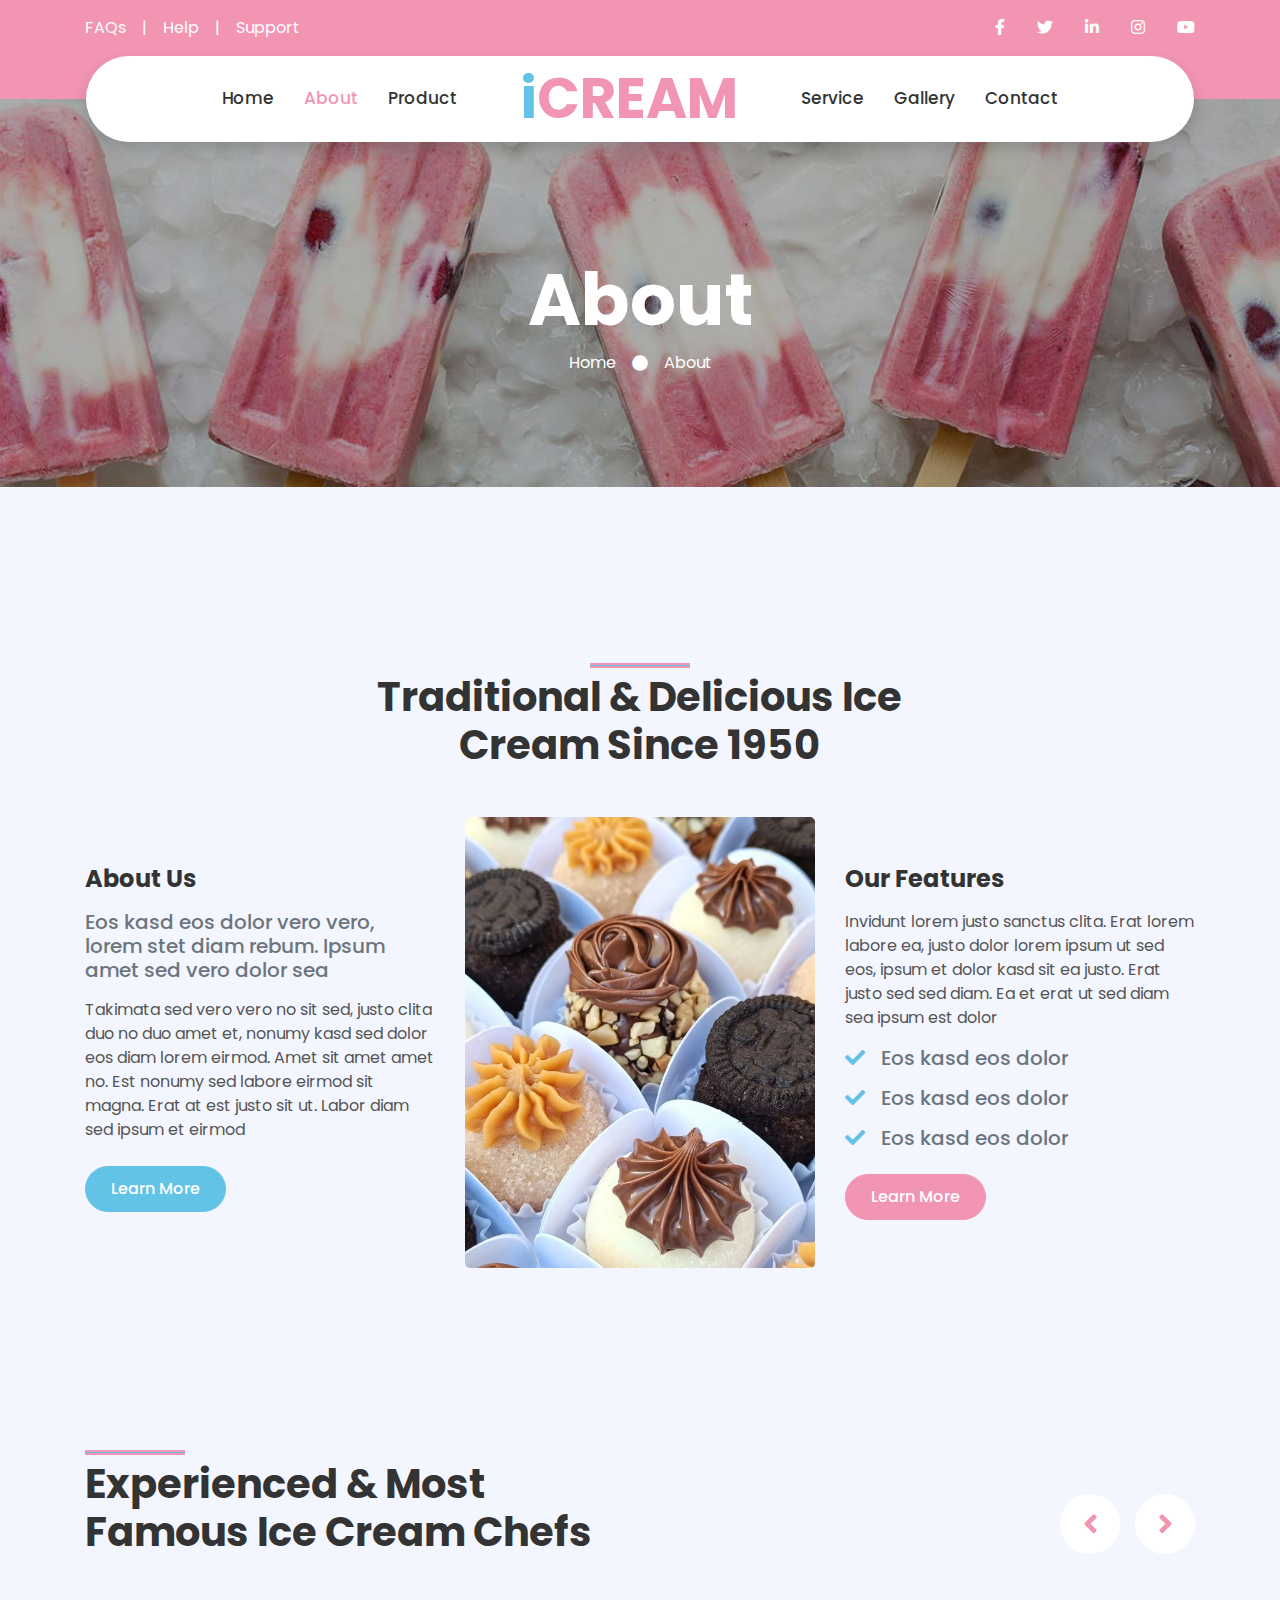
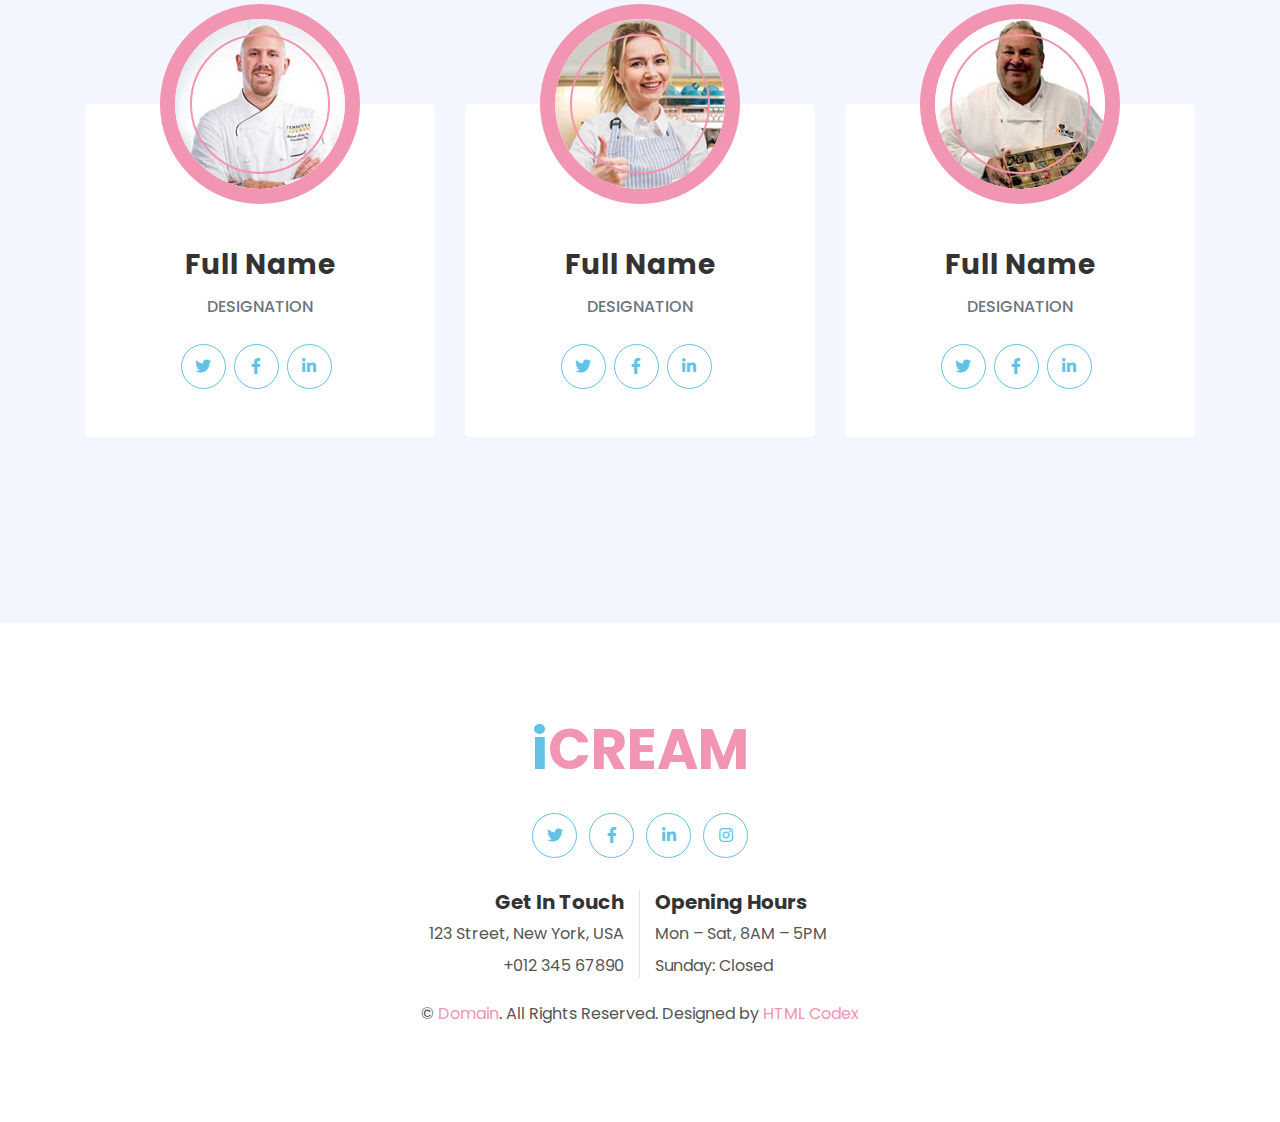
==== about.html @ 060a9ec0 "site bruna" ====
<!DOCTYPE html>
<html lang="en">

<head>
    <meta charset="utf-8">
    <title>iCREAM - Ice Cream Shop Website Template</title>
    <meta content="width=device-width, initial-scale=1.0" name="viewport">
    <meta content="Free HTML Templates" name="keywords">
    <meta content="Free HTML Templates" name="description">

    <!-- Favicon -->
    <link href="img/favicon.ico" rel="icon">

    <!-- Google Web Fonts -->
    <link rel="preconnect" href="https://fonts.gstatic.com">
    <link href="https://fonts.googleapis.com/css2?family=Poppins:wght@400;500;600;700&display=swap" rel="stylesheet">

    <!-- Font Awesome -->
    <link href="https://cdnjs.cloudflare.com/ajax/libs/font-awesome/5.10.0/css/all.min.css" rel="stylesheet">

    <!-- Libraries Stylesheet -->
    <link href="lib/owlcarousel/assets/owl.carousel.min.css" rel="stylesheet">
    <link href="lib/lightbox/css/lightbox.min.css" rel="stylesheet">

    <!-- Customized Bootstrap Stylesheet -->
    <link href="css/style.css" rel="stylesheet">
</head>

<body>
    <!-- Topbar Start -->
    <div class="container-fluid bg-primary py-3 d-none d-md-block">
        <div class="container">
            <div class="row">
                <div class="col-md-6 text-center text-lg-left mb-2 mb-lg-0">
                    <div class="d-inline-flex align-items-center">
                        <a class="text-white pr-3" href="">FAQs</a>
                        <span class="text-white">|</span>
                        <a class="text-white px-3" href="">Help</a>
                        <span class="text-white">|</span>
                        <a class="text-white pl-3" href="">Support</a>
                    </div>
                </div>
                <div class="col-md-6 text-center text-lg-right">
                    <div class="d-inline-flex align-items-center">
                        <a class="text-white px-3" href="">
                            <i class="fab fa-facebook-f"></i>
                        </a>
                        <a class="text-white px-3" href="">
                            <i class="fab fa-twitter"></i>
                        </a>
                        <a class="text-white px-3" href="">
                            <i class="fab fa-linkedin-in"></i>
                        </a>
                        <a class="text-white px-3" href="">
                            <i class="fab fa-instagram"></i>
                        </a>
                        <a class="text-white pl-3" href="">
                            <i class="fab fa-youtube"></i>
                        </a>
                    </div>
                </div>
            </div>
        </div>
    </div>
    <!-- Topbar End -->


    <!-- Navbar Start -->
    <div class="container-fluid position-relative nav-bar p-0">
        <div class="container-lg position-relative p-0 px-lg-3" style="z-index: 9;">
            <nav class="navbar navbar-expand-lg bg-white navbar-light shadow p-lg-0">
                <a href="index.html" class="navbar-brand d-block d-lg-none">
                    <h1 class="m-0 display-4 text-primary"><span class="text-secondary">i</span>CREAM</h1>
                </a>
                <button type="button" class="navbar-toggler" data-toggle="collapse" data-target="#navbarCollapse">
                    <span class="navbar-toggler-icon"></span>
                </button>
                <div class="collapse navbar-collapse justify-content-between" id="navbarCollapse">
                    <div class="navbar-nav ml-auto py-0">
                        <a href="index.html" class="nav-item nav-link">Home</a>
                        <a href="about.html" class="nav-item nav-link active">About</a>
                        <a href="product.html" class="nav-item nav-link">Product</a>
                    </div>
                    <a href="index.html" class="navbar-brand mx-5 d-none d-lg-block">
                        <h1 class="m-0 display-4 text-primary"><span class="text-secondary">i</span>CREAM</h1>
                    </a>
                    <div class="navbar-nav mr-auto py-0">
                        <a href="service.html" class="nav-item nav-link">Service</a>
                        <a href="gallery.html" class="nav-item nav-link">Gallery</a>
                        <a href="contact.html" class="nav-item nav-link">Contact</a>
                    </div>
                </div>
            </nav>
        </div>
    </div>
    <!-- Navbar End -->


    <!-- Header Start -->
    <div class="jumbotron jumbotron-fluid page-header" style="margin-bottom: 90px;">
        <div class="container text-center py-5">
            <h1 class="text-white display-3 mt-lg-5">About</h1>
            <div class="d-inline-flex align-items-center text-white">
                <p class="m-0"><a class="text-white" href="">Home</a></p>
                <i class="fa fa-circle px-3"></i>
                <p class="m-0">About</p>
            </div>
        </div>
    </div>
    <!-- Header End -->


    <!-- About Start -->
    <div class="container-fluid py-5">
        <div class="container py-5">
            <div class="row justify-content-center">
                <div class="col-lg-7">
                    <h1 class="section-title position-relative text-center mb-5">Traditional & Delicious Ice Cream Since 1950</h1>
                </div>
            </div>
            <div class="row">
                <div class="col-lg-4 py-5">
                    <h4 class="font-weight-bold mb-3">About Us</h4>
                    <h5 class="text-muted mb-3">Eos kasd eos dolor vero vero, lorem stet diam rebum. Ipsum amet sed vero dolor sea</h5>
                    <p>Takimata sed vero vero no sit sed, justo clita duo no duo amet et, nonumy kasd sed dolor eos diam lorem eirmod. Amet sit amet amet no. Est nonumy sed labore eirmod sit magna. Erat at est justo sit ut. Labor diam sed ipsum et eirmod</p>
                    <a href="" class="btn btn-secondary mt-2">Learn More</a>
                </div>
                <div class="col-lg-4" style="min-height: 400px;">
                    <div class="position-relative h-100 rounded overflow-hidden">
                        <img class="position-absolute w-100 h-100" src="img/about.jpg" style="object-fit: cover;">
                    </div>
                </div>
                <div class="col-lg-4 py-5">
                    <h4 class="font-weight-bold mb-3">Our Features</h4>
                    <p>Invidunt lorem justo sanctus clita. Erat lorem labore ea, justo dolor lorem ipsum ut sed eos, ipsum et dolor kasd sit ea justo. Erat justo sed sed diam. Ea et erat ut sed diam sea ipsum est dolor</p>
                    <h5 class="text-muted mb-3"><i class="fa fa-check text-secondary mr-3"></i>Eos kasd eos dolor</h5>
                    <h5 class="text-muted mb-3"><i class="fa fa-check text-secondary mr-3"></i>Eos kasd eos dolor</h5>
                    <h5 class="text-muted mb-3"><i class="fa fa-check text-secondary mr-3"></i>Eos kasd eos dolor</h5>
                    <a href="" class="btn btn-primary mt-2">Learn More</a>
                </div>
            </div>
        </div>
    </div>
    <!-- About End -->


    <!-- Team Start -->
    <div class="container-fluid py-5">
        <div class="container py-5">
            <div class="row">
                <div class="col-lg-6">
                    <h1 class="section-title position-relative mb-5">Experienced & Most Famous Ice Cream Chefs</h1>
                </div>
                <div class="col-lg-6 mb-5 mb-lg-0 pb-5 pb-lg-0"></div>
            </div>
            <div class="row">
                <div class="col-12">
                    <div class="owl-carousel team-carousel">
                        <div class="team-item">
                            <div class="team-img mx-auto">
                                <img class="rounded-circle w-100 h-100" src="img/team-1.jpg" style="object-fit: cover;">
                            </div>
                            <div class="position-relative text-center bg-light rounded px-4 py-5" style="margin-top: -100px;">
                                <h3 class="font-weight-bold mt-5 mb-3 pt-5">Full Name</h3>
                                <h6 class="text-uppercase text-muted mb-4">Designation</h6>
                                <div class="d-flex justify-content-center pt-1">
                                    <a class="btn btn-outline-secondary btn-social mr-2" href="#"><i class="fab fa-twitter"></i></a>
                                    <a class="btn btn-outline-secondary btn-social mr-2" href="#"><i class="fab fa-facebook-f"></i></a>
                                    <a class="btn btn-outline-secondary btn-social mr-2" href="#"><i class="fab fa-linkedin-in"></i></a>
                                </div>
                            </div>
                        </div>
                        <div class="team-item">
                            <div class="team-img mx-auto">
                                <img class="rounded-circle w-100 h-100" src="img/team-2.jpg" style="object-fit: cover;">
                            </div>
                            <div class="position-relative text-center bg-light rounded px-4 py-5" style="margin-top: -100px;">
                                <h3 class="font-weight-bold mt-5 mb-3 pt-5">Full Name</h3>
                                <h6 class="text-uppercase text-muted mb-4">Designation</h6>
                                <div class="d-flex justify-content-center pt-1">
                                    <a class="btn btn-outline-secondary btn-social mr-2" href="#"><i class="fab fa-twitter"></i></a>
                                    <a class="btn btn-outline-secondary btn-social mr-2" href="#"><i class="fab fa-facebook-f"></i></a>
                                    <a class="btn btn-outline-secondary btn-social mr-2" href="#"><i class="fab fa-linkedin-in"></i></a>
                                </div>
                            </div>
                        </div>
                        <div class="team-item">
                            <div class="team-img mx-auto">
                                <img class="rounded-circle w-100 h-100" src="img/team-3.jpg" style="object-fit: cover;">
                            </div>
                            <div class="position-relative text-center bg-light rounded px-4 py-5" style="margin-top: -100px;">
                                <h3 class="font-weight-bold mt-5 mb-3 pt-5">Full Name</h3>
                                <h6 class="text-uppercase text-muted mb-4">Designation</h6>
                                <div class="d-flex justify-content-center pt-1">
                                    <a class="btn btn-outline-secondary btn-social mr-2" href="#"><i class="fab fa-twitter"></i></a>
                                    <a class="btn btn-outline-secondary btn-social mr-2" href="#"><i class="fab fa-facebook-f"></i></a>
                                    <a class="btn btn-outline-secondary btn-social mr-2" href="#"><i class="fab fa-linkedin-in"></i></a>
                                </div>
                            </div>
                        </div>
                        <div class="team-item">
                            <div class="team-img mx-auto">
                                <img class="rounded-circle w-100 h-100" src="img/team-4.jpg" style="object-fit: cover;">
                            </div>
                            <div class="position-relative text-center bg-light rounded px-4 py-5" style="margin-top: -100px;">
                                <h3 class="font-weight-bold mt-5 mb-3 pt-5">Full Name</h3>
                                <h6 class="text-uppercase text-muted mb-4">Designation</h6>
                                <div class="d-flex justify-content-center pt-1">
                                    <a class="btn btn-outline-secondary btn-social mr-2" href="#"><i class="fab fa-twitter"></i></a>
                                    <a class="btn btn-outline-secondary btn-social mr-2" href="#"><i class="fab fa-facebook-f"></i></a>
                                    <a class="btn btn-outline-secondary btn-social mr-2" href="#"><i class="fab fa-linkedin-in"></i></a>
                                </div>
                            </div>
                        </div>
                    </div>
                </div>
            </div>
        </div>
    </div>
    <!-- Team End -->


    <!-- Footer Start -->
    <div class="container-fluid footer bg-light py-5" style="margin-top: 90px;">
        <div class="container text-center py-5">
            <div class="row">
                <div class="col-12 mb-4">
                    <a href="index.html" class="navbar-brand m-0">
                        <h1 class="m-0 mt-n2 display-4 text-primary"><span class="text-secondary">i</span>CREAM</h1>
                    </a>
                </div>
                <div class="col-12 mb-4">
                    <a class="btn btn-outline-secondary btn-social mr-2" href="#"><i class="fab fa-twitter"></i></a>
                    <a class="btn btn-outline-secondary btn-social mr-2" href="#"><i class="fab fa-facebook-f"></i></a>
                    <a class="btn btn-outline-secondary btn-social mr-2" href="#"><i class="fab fa-linkedin-in"></i></a>
                    <a class="btn btn-outline-secondary btn-social" href="#"><i class="fab fa-instagram"></i></a>
                </div>
                <div class="col-12 mt-2 mb-4">
                    <div class="row">
                        <div class="col-sm-6 text-center text-sm-right border-right mb-3 mb-sm-0">
                            <h5 class="font-weight-bold mb-2">Get In Touch</h5>
                            <p class="mb-2">123 Street, New York, USA</p>
                            <p class="mb-0">+012 345 67890</p>
                        </div>
                        <div class="col-sm-6 text-center text-sm-left">
                            <h5 class="font-weight-bold mb-2">Opening Hours</h5>
                            <p class="mb-2">Mon – Sat, 8AM – 5PM</p>
                            <p class="mb-0">Sunday: Closed</p>
                        </div>
                    </div>
                </div>
                <div class="col-12">
                    <p class="m-0">&copy; <a href="#">Domain</a>. All Rights Reserved. Designed by <a href="https://htmlcodex.com">HTML Codex</a>
                    </p>
                </div>
            </div>
        </div>
    </div>
    <!-- Footer End -->


    <!-- Back to Top -->
    <a href="#" class="btn btn-secondary px-2 back-to-top"><i class="fa fa-angle-double-up"></i></a>


    <!-- JavaScript Libraries -->
    <script src="https://code.jquery.com/jquery-3.4.1.min.js"></script>
    <script src="https://stackpath.bootstrapcdn.com/bootstrap/4.4.1/js/bootstrap.bundle.min.js"></script>
    <script src="lib/easing/easing.min.js"></script>
    <script src="lib/waypoints/waypoints.min.js"></script>
    <script src="lib/owlcarousel/owl.carousel.min.js"></script>
    <script src="lib/isotope/isotope.pkgd.min.js"></script>
    <script src="lib/lightbox/js/lightbox.min.js"></script>

    <!-- Contact Javascript File -->
    <script src="mail/jqBootstrapValidation.min.js"></script>
    <script src="mail/contact.js"></script>

    <!-- Template Javascript -->
    <script src="js/main.js"></script>
</body>

</html>
---- css/style.css ----
/******* Bootstrap Theming ********/
/*!
 * Bootstrap v4.5.3 (https://getbootstrap.com/)
 * Copyright 2011-2020 The Bootstrap Authors
 * Copyright 2011-2020 Twitter, Inc.
 * Licensed under MIT (https://github.com/twbs/bootstrap/blob/main/LICENSE)
 */
:root {
  --blue: #007bff;
  --indigo: #6610f2;
  --purple: #6f42c1;
  --pink: #e83e8c;
  --red: #dc3545;
  --orange: #fd7e14;
  --yellow: #ffc107;
  --green: #28a745;
  --teal: #20c997;
  --cyan: #17a2b8;
  --white: #fff;
  --gray: #6c757d;
  --gray-dark: #343a40;
  --primary: #F195B2;
  --secondary: #62C3E7;
  --success: #28a745;
  --info: #17a2b8;
  --warning: #ffc107;
  --danger: #dc3545;
  --light: #FFFFFF;
  --dark: #333333;
  --breakpoint-xs: 0;
  --breakpoint-sm: 576px;
  --breakpoint-md: 768px;
  --breakpoint-lg: 992px;
  --breakpoint-xl: 1200px;
  --font-family-sans-serif: "Poppins", sans-serif;
  --font-family-monospace: SFMono-Regular, Menlo, Monaco, Consolas, "Liberation Mono", "Courier New", monospace;
}

*,
*::before,
*::after {
  box-sizing: border-box;
}

html {
  font-family: sans-serif;
  line-height: 1.15;
  -webkit-text-size-adjust: 100%;
  -webkit-tap-highlight-color: rgba(0, 0, 0, 0);
}

article, aside, figcaption, figure, footer, header, hgroup, main, nav, section {
  display: block;
}

body {
  margin: 0;
  font-family: "Poppins", sans-serif;
  font-size: 1rem;
  font-weight: 400;
  line-height: 1.5;
  color: #555555;
  text-align: left;
  background-color: #F3F6FF;
}

[tabindex="-1"]:focus:not(:focus-visible) {
  outline: 0 !important;
}

hr {
  box-sizing: content-box;
  height: 0;
  overflow: visible;
}

h1, h2, h3, h4, h5, h6 {
  margin-top: 0;
  margin-bottom: 0.5rem;
}

p {
  margin-top: 0;
  margin-bottom: 1rem;
}

abbr[title],
abbr[data-original-title] {
  text-decoration: underline;
  text-decoration: underline dotted;
  cursor: help;
  border-bottom: 0;
  text-decoration-skip-ink: none;
}

address {
  margin-bottom: 1rem;
  font-style: normal;
  line-height: inherit;
}

ol,
ul,
dl {
  margin-top: 0;
  margin-bottom: 1rem;
}

ol ol,
ul ul,
ol ul,
ul ol {
  margin-bottom: 0;
}

dt {
  font-weight: 700;
}

dd {
  margin-bottom: .5rem;
  margin-left: 0;
}

blockquote {
  margin: 0 0 1rem;
}

b,
strong {
  font-weight: bolder;
}

small {
  font-size: 80%;
}

sub,
sup {
  position: relative;
  font-size: 75%;
  line-height: 0;
  vertical-align: baseline;
}

sub {
  bottom: -.25em;
}

sup {
  top: -.5em;
}

a {
  color: #F195B2;
  text-decoration: none;
  background-color: transparent;
}

a:hover {
  color: #e85181;
  text-decoration: underline;
}

a:not([href]):not([class]) {
  color: inherit;
  text-decoration: none;
}

a:not([href]):not([class]):hover {
  color: inherit;
  text-decoration: none;
}

pre,
code,
kbd,
samp {
  font-family: SFMono-Regular, Menlo, Monaco, Consolas, "Liberation Mono", "Courier New", monospace;
  font-size: 1em;
}

pre {
  margin-top: 0;
  margin-bottom: 1rem;
  overflow: auto;
  -ms-overflow-style: scrollbar;
}

figure {
  margin: 0 0 1rem;
}

img {
  vertical-align: middle;
  border-style: none;
}

svg {
  overflow: hidden;
  vertical-align: middle;
}

table {
  border-collapse: collapse;
}

caption {
  padding-top: 0.75rem;
  padding-bottom: 0.75rem;
  color: #6c757d;
  text-align: left;
  caption-side: bottom;
}

th {
  text-align: inherit;
  text-align: -webkit-match-parent;
}

label {
  display: inline-block;
  margin-bottom: 0.5rem;
}

button {
  border-radius: 0;
}

button:focus {
  outline: 1px dotted;
  outline: 5px auto -webkit-focus-ring-color;
}

input,
button,
select,
optgroup,
textarea {
  margin: 0;
  font-family: inherit;
  font-size: inherit;
  line-height: inherit;
}

button,
input {
  overflow: visible;
}

button,
select {
  text-transform: none;
}

[role="button"] {
  cursor: pointer;
}

select {
  word-wrap: normal;
}

button,
[type="button"],
[type="reset"],
[type="submit"] {
  -webkit-appearance: button;
}

button:not(:disabled),
[type="button"]:not(:disabled),
[type="reset"]:not(:disabled),
[type="submit"]:not(:disabled) {
  cursor: pointer;
}

button::-moz-focus-inner,
[type="button"]::-moz-focus-inner,
[type="reset"]::-moz-focus-inner,
[type="submit"]::-moz-focus-inner {
  padding: 0;
  border-style: none;
}

input[type="radio"],
input[type="checkbox"] {
  box-sizing: border-box;
  padding: 0;
}

textarea {
  overflow: auto;
  resize: vertical;
}

fieldset {
  min-width: 0;
  padding: 0;
  margin: 0;
  border: 0;
}

legend {
  display: block;
  width: 100%;
  max-width: 100%;
  padding: 0;
  margin-bottom: .5rem;
  font-size: 1.5rem;
  line-height: inherit;
  color: inherit;
  white-space: normal;
}

@media (max-width: 1200px) {
  legend {
    font-size: calc(1.275rem + 0.3vw) ;
  }
}

progress {
  vertical-align: baseline;
}

[type="number"]::-webkit-inner-spin-button,
[type="number"]::-webkit-outer-spin-button {
  height: auto;
}

[type="search"] {
  outline-offset: -2px;
  -webkit-appearance: none;
}

[type="search"]::-webkit-search-decoration {
  -webkit-appearance: none;
}

::-webkit-file-upload-button {
  font: inherit;
  -webkit-appearance: button;
}

output {
  display: inline-block;
}

summary {
  display: list-item;
  cursor: pointer;
}

template {
  display: none;
}

[hidden] {
  display: none !important;
}

h1, h2, h3, h4, h5, h6,
.h1, .h2, .h3, .h4, .h5, .h6 {
  margin-bottom: 0.5rem;
  font-weight: 500;
  line-height: 1.2;
  color: #333333;
}

h1, .h1 {
  font-size: 2.5rem;
}

@media (max-width: 1200px) {
  h1, .h1 {
    font-size: calc(1.375rem + 1.5vw) ;
  }
}

h2, .h2 {
  font-size: 2rem;
}

@media (max-width: 1200px) {
  h2, .h2 {
    font-size: calc(1.325rem + 0.9vw) ;
  }
}

h3, .h3 {
  font-size: 1.75rem;
}

@media (max-width: 1200px) {
  h3, .h3 {
    font-size: calc(1.3rem + 0.6vw) ;
  }
}

h4, .h4 {
  font-size: 1.5rem;
}

@media (max-width: 1200px) {
  h4, .h4 {
    font-size: calc(1.275rem + 0.3vw) ;
  }
}

h5, .h5 {
  font-size: 1.25rem;
}

h6, .h6 {
  font-size: 1rem;
}

.lead {
  font-size: 1.25rem;
  font-weight: 300;
}

.display-1 {
  font-size: 6rem;
  font-weight: 300;
  line-height: 1.2;
}

@media (max-width: 1200px) {
  .display-1 {
    font-size: calc(1.725rem + 5.7vw) ;
  }
}

.display-2 {
  font-size: 5.5rem;
  font-weight: 300;
  line-height: 1.2;
}

@media (max-width: 1200px) {
  .display-2 {
    font-size: calc(1.675rem + 5.1vw) ;
  }
}

.display-3 {
  font-size: 4.5rem;
  font-weight: 300;
  line-height: 1.2;
}

@media (max-width: 1200px) {
  .display-3 {
    font-size: calc(1.575rem + 3.9vw) ;
  }
}

.display-4 {
  font-size: 3.5rem;
  font-weight: 300;
  line-height: 1.2;
}

@media (max-width: 1200px) {
  .display-4 {
    font-size: calc(1.475rem + 2.7vw) ;
  }
}

hr {
  margin-top: 1rem;
  margin-bottom: 1rem;
  border: 0;
  border-top: 1px solid rgba(0, 0, 0, 0.1);
}

small,
.small {
  font-size: 80%;
  font-weight: 400;
}

mark,
.mark {
  padding: 0.2em;
  background-color: #fcf8e3;
}

.list-unstyled {
  padding-left: 0;
  list-style: none;
}

.list-inline {
  padding-left: 0;
  list-style: none;
}

.list-inline-item {
  display: inline-block;
}

.list-inline-item:not(:last-child) {
  margin-right: 0.5rem;
}

.initialism {
  font-size: 90%;
  text-transform: uppercase;
}

.blockquote {
  margin-bottom: 1rem;
  font-size: 1.25rem;
}

.blockquote-footer {
  display: block;
  font-size: 80%;
  color: #6c757d;
}

.blockquote-footer::before {
  content: "\2014\00A0";
}

.img-fluid {
  max-width: 100%;
  height: auto;
}

.img-thumbnail {
  padding: 0.25rem;
  background-color: #F3F6FF;
  border: 1px solid #dee2e6;
  border-radius: 5px;
  max-width: 100%;
  height: auto;
}

.figure {
  display: inline-block;
}

.figure-img {
  margin-bottom: 0.5rem;
  line-height: 1;
}

.figure-caption {
  font-size: 90%;
  color: #6c757d;
}

code {
  font-size: 87.5%;
  color: #e83e8c;
  word-wrap: break-word;
}

a > code {
  color: inherit;
}

kbd {
  padding: 0.2rem 0.4rem;
  font-size: 87.5%;
  color: #fff;
  background-color: #212529;
  border-radius: 0.2rem;
}

kbd kbd {
  padding: 0;
  font-size: 100%;
  font-weight: 700;
}

pre {
  display: block;
  font-size: 87.5%;
  color: #212529;
}

pre code {
  font-size: inherit;
  color: inherit;
  word-break: normal;
}

.pre-scrollable {
  max-height: 340px;
  overflow-y: scroll;
}

.container,
.container-fluid,
.container-sm,
.container-md,
.container-lg,
.container-xl {
  width: 100%;
  padding-right: 15px;
  padding-left: 15px;
  margin-right: auto;
  margin-left: auto;
}

@media (min-width: 576px) {
  .container, .container-sm {
    max-width: 540px;
  }
}

@media (min-width: 768px) {
  .container, .container-sm, .container-md {
    max-width: 720px;
  }
}

@media (min-width: 992px) {
  .container, .container-sm, .container-md, .container-lg {
    max-width: 960px;
  }
}

@media (min-width: 1200px) {
  .container, .container-sm, .container-md, .container-lg, .container-xl {
    max-width: 1140px;
  }
}

.row {
  display: flex;
  flex-wrap: wrap;
  margin-right: -15px;
  margin-left: -15px;
}

.no-gutters {
  margin-right: 0;
  margin-left: 0;
}

.no-gutters > .col,
.no-gutters > [class*="col-"] {
  padding-right: 0;
  padding-left: 0;
}

.col-1, .col-2, .col-3, .col-4, .col-5, .col-6, .col-7, .col-8, .col-9, .col-10, .col-11, .col-12, .col,
.col-auto, .col-sm-1, .col-sm-2, .col-sm-3, .col-sm-4, .col-sm-5, .col-sm-6, .col-sm-7, .col-sm-8, .col-sm-9, .col-sm-10, .col-sm-11, .col-sm-12, .col-sm,
.col-sm-auto, .col-md-1, .col-md-2, .col-md-3, .col-md-4, .col-md-5, .col-md-6, .col-md-7, .col-md-8, .col-md-9, .col-md-10, .col-md-11, .col-md-12, .col-md,
.col-md-auto, .col-lg-1, .col-lg-2, .col-lg-3, .col-lg-4, .col-lg-5, .col-lg-6, .col-lg-7, .col-lg-8, .col-lg-9, .col-lg-10, .col-lg-11, .col-lg-12, .col-lg,
.col-lg-auto, .col-xl-1, .col-xl-2, .col-xl-3, .col-xl-4, .col-xl-5, .col-xl-6, .col-xl-7, .col-xl-8, .col-xl-9, .col-xl-10, .col-xl-11, .col-xl-12, .col-xl,
.col-xl-auto {
  position: relative;
  width: 100%;
  padding-right: 15px;
  padding-left: 15px;
}

.col {
  flex-basis: 0;
  flex-grow: 1;
  max-width: 100%;
}

.row-cols-1 > * {
  flex: 0 0 100%;
  max-width: 100%;
}

.row-cols-2 > * {
  flex: 0 0 50%;
  max-width: 50%;
}

.row-cols-3 > * {
  flex: 0 0 33.33333%;
  max-width: 33.33333%;
}

.row-cols-4 > * {
  flex: 0 0 25%;
  max-width: 25%;
}

.row-cols-5 > * {
  flex: 0 0 20%;
  max-width: 20%;
}

.row-cols-6 > * {
  flex: 0 0 16.66667%;
  max-width: 16.66667%;
}

.col-auto {
  flex: 0 0 auto;
  width: auto;
  max-width: 100%;
}

.col-1 {
  flex: 0 0 8.33333%;
  max-width: 8.33333%;
}

.col-2 {
  flex: 0 0 16.66667%;
  max-width: 16.66667%;
}

.col-3 {
  flex: 0 0 25%;
  max-width: 25%;
}

.col-4 {
  flex: 0 0 33.33333%;
  max-width: 33.33333%;
}

.col-5 {
  flex: 0 0 41.66667%;
  max-width: 41.66667%;
}

.col-6 {
  flex: 0 0 50%;
  max-width: 50%;
}

.col-7 {
  flex: 0 0 58.33333%;
  max-width: 58.33333%;
}

.col-8 {
  flex: 0 0 66.66667%;
  max-width: 66.66667%;
}

.col-9 {
  flex: 0 0 75%;
  max-width: 75%;
}

.col-10 {
  flex: 0 0 83.33333%;
  max-width: 83.33333%;
}

.col-11 {
  flex: 0 0 91.66667%;
  max-width: 91.66667%;
}

.col-12 {
  flex: 0 0 100%;
  max-width: 100%;
}

.order-first {
  order: -1;
}

.order-last {
  order: 13;
}

.order-0 {
  order: 0;
}

.order-1 {
  order: 1;
}

.order-2 {
  order: 2;
}

.order-3 {
  order: 3;
}

.order-4 {
  order: 4;
}

.order-5 {
  order: 5;
}

.order-6 {
  order: 6;
}

.order-7 {
  order: 7;
}

.order-8 {
  order: 8;
}

.order-9 {
  order: 9;
}

.order-10 {
  order: 10;
}

.order-11 {
  order: 11;
}

.order-12 {
  order: 12;
}

.offset-1 {
  margin-left: 8.33333%;
}

.offset-2 {
  margin-left: 16.66667%;
}

.offset-3 {
  margin-left: 25%;
}

.offset-4 {
  margin-left: 33.33333%;
}

.offset-5 {
  margin-left: 41.66667%;
}

.offset-6 {
  margin-left: 50%;
}

.offset-7 {
  margin-left: 58.33333%;
}

.offset-8 {
  margin-left: 66.66667%;
}

.offset-9 {
  margin-left: 75%;
}

.offset-10 {
  margin-left: 83.33333%;
}

.offset-11 {
  margin-left: 91.66667%;
}

@media (min-width: 576px) {
  .col-sm {
    flex-basis: 0;
    flex-grow: 1;
    max-width: 100%;
  }
  .row-cols-sm-1 > * {
    flex: 0 0 100%;
    max-width: 100%;
  }
  .row-cols-sm-2 > * {
    flex: 0 0 50%;
    max-width: 50%;
  }
  .row-cols-sm-3 > * {
    flex: 0 0 33.33333%;
    max-width: 33.33333%;
  }
  .row-cols-sm-4 > * {
    flex: 0 0 25%;
    max-width: 25%;
  }
  .row-cols-sm-5 > * {
    flex: 0 0 20%;
    max-width: 20%;
  }
  .row-cols-sm-6 > * {
    flex: 0 0 16.66667%;
    max-width: 16.66667%;
  }
  .col-sm-auto {
    flex: 0 0 auto;
    width: auto;
    max-width: 100%;
  }
  .col-sm-1 {
    flex: 0 0 8.33333%;
    max-width: 8.33333%;
  }
  .col-sm-2 {
    flex: 0 0 16.66667%;
    max-width: 16.66667%;
  }
  .col-sm-3 {
    flex: 0 0 25%;
    max-width: 25%;
  }
  .col-sm-4 {
    flex: 0 0 33.33333%;
    max-width: 33.33333%;
  }
  .col-sm-5 {
    flex: 0 0 41.66667%;
    max-width: 41.66667%;
  }
  .col-sm-6 {
    flex: 0 0 50%;
    max-width: 50%;
  }
  .col-sm-7 {
    flex: 0 0 58.33333%;
    max-width: 58.33333%;
  }
  .col-sm-8 {
    flex: 0 0 66.66667%;
    max-width: 66.66667%;
  }
  .col-sm-9 {
    flex: 0 0 75%;
    max-width: 75%;
  }
  .col-sm-10 {
    flex: 0 0 83.33333%;
    max-width: 83.33333%;
  }
  .col-sm-11 {
    flex: 0 0 91.66667%;
    max-width: 91.66667%;
  }
  .col-sm-12 {
    flex: 0 0 100%;
    max-width: 100%;
  }
  .order-sm-first {
    order: -1;
  }
  .order-sm-last {
    order: 13;
  }
  .order-sm-0 {
    order: 0;
  }
  .order-sm-1 {
    order: 1;
  }
  .order-sm-2 {
    order: 2;
  }
  .order-sm-3 {
    order: 3;
  }
  .order-sm-4 {
    order: 4;
  }
  .order-sm-5 {
    order: 5;
  }
  .order-sm-6 {
    order: 6;
  }
  .order-sm-7 {
    order: 7;
  }
  .order-sm-8 {
    order: 8;
  }
  .order-sm-9 {
    order: 9;
  }
  .order-sm-10 {
    order: 10;
  }
  .order-sm-11 {
    order: 11;
  }
  .order-sm-12 {
    order: 12;
  }
  .offset-sm-0 {
    margin-left: 0;
  }
  .offset-sm-1 {
    margin-left: 8.33333%;
  }
  .offset-sm-2 {
    margin-left: 16.66667%;
  }
  .offset-sm-3 {
    margin-left: 25%;
  }
  .offset-sm-4 {
    margin-left: 33.33333%;
  }
  .offset-sm-5 {
    margin-left: 41.66667%;
  }
  .offset-sm-6 {
    margin-left: 50%;
  }
  .offset-sm-7 {
    margin-left: 58.33333%;
  }
  .offset-sm-8 {
    margin-left: 66.66667%;
  }
  .offset-sm-9 {
    margin-left: 75%;
  }
  .offset-sm-10 {
    margin-left: 83.33333%;
  }
  .offset-sm-11 {
    margin-left: 91.66667%;
  }
}

@media (min-width: 768px) {
  .col-md {
    flex-basis: 0;
    flex-grow: 1;
    max-width: 100%;
  }
  .row-cols-md-1 > * {
    flex: 0 0 100%;
    max-width: 100%;
  }
  .row-cols-md-2 > * {
    flex: 0 0 50%;
    max-width: 50%;
  }
  .row-cols-md-3 > * {
    flex: 0 0 33.33333%;
    max-width: 33.33333%;
  }
  .row-cols-md-4 > * {
    flex: 0 0 25%;
    max-width: 25%;
  }
  .row-cols-md-5 > * {
    flex: 0 0 20%;
    max-width: 20%;
  }
  .row-cols-md-6 > * {
    flex: 0 0 16.66667%;
    max-width: 16.66667%;
  }
  .col-md-auto {
    flex: 0 0 auto;
    width: auto;
    max-width: 100%;
  }
  .col-md-1 {
    flex: 0 0 8.33333%;
    max-width: 8.33333%;
  }
  .col-md-2 {
    flex: 0 0 16.66667%;
    max-width: 16.66667%;
  }
  .col-md-3 {
    flex: 0 0 25%;
    max-width: 25%;
  }
  .col-md-4 {
    flex: 0 0 33.33333%;
    max-width: 33.33333%;
  }
  .col-md-5 {
    flex: 0 0 41.66667%;
    max-width: 41.66667%;
  }
  .col-md-6 {
    flex: 0 0 50%;
    max-width: 50%;
  }
  .col-md-7 {
    flex: 0 0 58.33333%;
    max-width: 58.33333%;
  }
  .col-md-8 {
    flex: 0 0 66.66667%;
    max-width: 66.66667%;
  }
  .col-md-9 {
    flex: 0 0 75%;
    max-width: 75%;
  }
  .col-md-10 {
    flex: 0 0 83.33333%;
    max-width: 83.33333%;
  }
  .col-md-11 {
    flex: 0 0 91.66667%;
    max-width: 91.66667%;
  }
  .col-md-12 {
    flex: 0 0 100%;
    max-width: 100%;
  }
  .order-md-first {
    order: -1;
  }
  .order-md-last {
    order: 13;
  }
  .order-md-0 {
    order: 0;
  }
  .order-md-1 {
    order: 1;
  }
  .order-md-2 {
    order: 2;
  }
  .order-md-3 {
    order: 3;
  }
  .order-md-4 {
    order: 4;
  }
  .order-md-5 {
    order: 5;
  }
  .order-md-6 {
    order: 6;
  }
  .order-md-7 {
    order: 7;
  }
  .order-md-8 {
    order: 8;
  }
  .order-md-9 {
    order: 9;
  }
  .order-md-10 {
    order: 10;
  }
  .order-md-11 {
    order: 11;
  }
  .order-md-12 {
    order: 12;
  }
  .offset-md-0 {
    margin-left: 0;
  }
  .offset-md-1 {
    margin-left: 8.33333%;
  }
  .offset-md-2 {
    margin-left: 16.66667%;
  }
  .offset-md-3 {
    margin-left: 25%;
  }
  .offset-md-4 {
    margin-left: 33.33333%;
  }
  .offset-md-5 {
    margin-left: 41.66667%;
  }
  .offset-md-6 {
    margin-left: 50%;
  }
  .offset-md-7 {
    margin-left: 58.33333%;
  }
  .offset-md-8 {
    margin-left: 66.66667%;
  }
  .offset-md-9 {
    margin-left: 75%;
  }
  .offset-md-10 {
    margin-left: 83.33333%;
  }
  .offset-md-11 {
    margin-left: 91.66667%;
  }
}

@media (min-width: 992px) {
  .col-lg {
    flex-basis: 0;
    flex-grow: 1;
    max-width: 100%;
  }
  .row-cols-lg-1 > * {
    flex: 0 0 100%;
    max-width: 100%;
  }
  .row-cols-lg-2 > * {
    flex: 0 0 50%;
    max-width: 50%;
  }
  .row-cols-lg-3 > * {
    flex: 0 0 33.33333%;
    max-width: 33.33333%;
  }
  .row-cols-lg-4 > * {
    flex: 0 0 25%;
    max-width: 25%;
  }
  .row-cols-lg-5 > * {
    flex: 0 0 20%;
    max-width: 20%;
  }
  .row-cols-lg-6 > * {
    flex: 0 0 16.66667%;
    max-width: 16.66667%;
  }
  .col-lg-auto {
    flex: 0 0 auto;
    width: auto;
    max-width: 100%;
  }
  .col-lg-1 {
    flex: 0 0 8.33333%;
    max-width: 8.33333%;
  }
  .col-lg-2 {
    flex: 0 0 16.66667%;
    max-width: 16.66667%;
  }
  .col-lg-3 {
    flex: 0 0 25%;
    max-width: 25%;
  }
  .col-lg-4 {
    flex: 0 0 33.33333%;
    max-width: 33.33333%;
  }
  .col-lg-5 {
    flex: 0 0 41.66667%;
    max-width: 41.66667%;
  }
  .col-lg-6 {
    flex: 0 0 50%;
    max-width: 50%;
  }
  .col-lg-7 {
    flex: 0 0 58.33333%;
    max-width: 58.33333%;
  }
  .col-lg-8 {
    flex: 0 0 66.66667%;
    max-width: 66.66667%;
  }
  .col-lg-9 {
    flex: 0 0 75%;
    max-width: 75%;
  }
  .col-lg-10 {
    flex: 0 0 83.33333%;
    max-width: 83.33333%;
  }
  .col-lg-11 {
    flex: 0 0 91.66667%;
    max-width: 91.66667%;
  }
  .col-lg-12 {
    flex: 0 0 100%;
    max-width: 100%;
  }
  .order-lg-first {
    order: -1;
  }
  .order-lg-last {
    order: 13;
  }
  .order-lg-0 {
    order: 0;
  }
  .order-lg-1 {
    order: 1;
  }
  .order-lg-2 {
    order: 2;
  }
  .order-lg-3 {
    order: 3;
  }
  .order-lg-4 {
    order: 4;
  }
  .order-lg-5 {
    order: 5;
  }
  .order-lg-6 {
    order: 6;
  }
  .order-lg-7 {
    order: 7;
  }
  .order-lg-8 {
    order: 8;
  }
  .order-lg-9 {
    order: 9;
  }
  .order-lg-10 {
    order: 10;
  }
  .order-lg-11 {
    order: 11;
  }
  .order-lg-12 {
    order: 12;
  }
  .offset-lg-0 {
    margin-left: 0;
  }
  .offset-lg-1 {
    margin-left: 8.33333%;
  }
  .offset-lg-2 {
    margin-left: 16.66667%;
  }
  .offset-lg-3 {
    margin-left: 25%;
  }
  .offset-lg-4 {
    margin-left: 33.33333%;
  }
  .offset-lg-5 {
    margin-left: 41.66667%;
  }
  .offset-lg-6 {
    margin-left: 50%;
  }
  .offset-lg-7 {
    margin-left: 58.33333%;
  }
  .offset-lg-8 {
    margin-left: 66.66667%;
  }
  .offset-lg-9 {
    margin-left: 75%;
  }
  .offset-lg-10 {
    margin-left: 83.33333%;
  }
  .offset-lg-11 {
    margin-left: 91.66667%;
  }
}

@media (min-width: 1200px) {
  .col-xl {
    flex-basis: 0;
    flex-grow: 1;
    max-width: 100%;
  }
  .row-cols-xl-1 > * {
    flex: 0 0 100%;
    max-width: 100%;
  }
  .row-cols-xl-2 > * {
    flex: 0 0 50%;
    max-width: 50%;
  }
  .row-cols-xl-3 > * {
    flex: 0 0 33.33333%;
    max-width: 33.33333%;
  }
  .row-cols-xl-4 > * {
    flex: 0 0 25%;
    max-width: 25%;
  }
  .row-cols-xl-5 > * {
    flex: 0 0 20%;
    max-width: 20%;
  }
  .row-cols-xl-6 > * {
    flex: 0 0 16.66667%;
    max-width: 16.66667%;
  }
  .col-xl-auto {
    flex: 0 0 auto;
    width: auto;
    max-width: 100%;
  }
  .col-xl-1 {
    flex: 0 0 8.33333%;
    max-width: 8.33333%;
  }
  .col-xl-2 {
    flex: 0 0 16.66667%;
    max-width: 16.66667%;
  }
  .col-xl-3 {
    flex: 0 0 25%;
    max-width: 25%;
  }
  .col-xl-4 {
    flex: 0 0 33.33333%;
    max-width: 33.33333%;
  }
  .col-xl-5 {
    flex: 0 0 41.66667%;
    max-width: 41.66667%;
  }
  .col-xl-6 {
    flex: 0 0 50%;
    max-width: 50%;
  }
  .col-xl-7 {
    flex: 0 0 58.33333%;
    max-width: 58.33333%;
  }
  .col-xl-8 {
    flex: 0 0 66.66667%;
    max-width: 66.66667%;
  }
  .col-xl-9 {
    flex: 0 0 75%;
    max-width: 75%;
  }
  .col-xl-10 {
    flex: 0 0 83.33333%;
    max-width: 83.33333%;
  }
  .col-xl-11 {
    flex: 0 0 91.66667%;
    max-width: 91.66667%;
  }
  .col-xl-12 {
    flex: 0 0 100%;
    max-width: 100%;
  }
  .order-xl-first {
    order: -1;
  }
  .order-xl-last {
    order: 13;
  }
  .order-xl-0 {
    order: 0;
  }
  .order-xl-1 {
    order: 1;
  }
  .order-xl-2 {
    order: 2;
  }
  .order-xl-3 {
    order: 3;
  }
  .order-xl-4 {
    order: 4;
  }
  .order-xl-5 {
    order: 5;
  }
  .order-xl-6 {
    order: 6;
  }
  .order-xl-7 {
    order: 7;
  }
  .order-xl-8 {
    order: 8;
  }
  .order-xl-9 {
    order: 9;
  }
  .order-xl-10 {
    order: 10;
  }
  .order-xl-11 {
    order: 11;
  }
  .order-xl-12 {
    order: 12;
  }
  .offset-xl-0 {
    margin-left: 0;
  }
  .offset-xl-1 {
    margin-left: 8.33333%;
  }
  .offset-xl-2 {
    margin-left: 16.66667%;
  }
  .offset-xl-3 {
    margin-left: 25%;
  }
  .offset-xl-4 {
    margin-left: 33.33333%;
  }
  .offset-xl-5 {
    margin-left: 41.66667%;
  }
  .offset-xl-6 {
    margin-left: 50%;
  }
  .offset-xl-7 {
    margin-left: 58.33333%;
  }
  .offset-xl-8 {
    margin-left: 66.66667%;
  }
  .offset-xl-9 {
    margin-left: 75%;
  }
  .offset-xl-10 {
    margin-left: 83.33333%;
  }
  .offset-xl-11 {
    margin-left: 91.66667%;
  }
}

.table {
  width: 100%;
  margin-bottom: 1rem;
  color: #555555;
}

.table th,
.table td {
  padding: 0.75rem;
  vertical-align: top;
  border-top: 1px solid #dee2e6;
}

.table thead th {
  vertical-align: bottom;
  border-bottom: 2px solid #dee2e6;
}

.table tbody + tbody {
  border-top: 2px solid #dee2e6;
}

.table-sm th,
.table-sm td {
  padding: 0.3rem;
}

.table-bordered {
  border: 1px solid #dee2e6;
}

.table-bordered th,
.table-bordered td {
  border: 1px solid #dee2e6;
}

.table-bordered thead th,
.table-bordered thead td {
  border-bottom-width: 2px;
}

.table-borderless th,
.table-borderless td,
.table-borderless thead th,
.table-borderless tbody + tbody {
  border: 0;
}

.table-striped tbody tr:nth-of-type(odd) {
  background-color: rgba(0, 0, 0, 0.05);
}

.table-hover tbody tr:hover {
  color: #555555;
  background-color: rgba(0, 0, 0, 0.075);
}

.table-primary,
.table-primary > th,
.table-primary > td {
  background-color: #fbe1e9;
}

.table-primary th,
.table-primary td,
.table-primary thead th,
.table-primary tbody + tbody {
  border-color: #f8c8d7;
}

.table-hover .table-primary:hover {
  background-color: #f8cbd9;
}

.table-hover .table-primary:hover > td,
.table-hover .table-primary:hover > th {
  background-color: #f8cbd9;
}

.table-secondary,
.table-secondary > th,
.table-secondary > td {
  background-color: #d3eef8;
}

.table-secondary th,
.table-secondary td,
.table-secondary thead th,
.table-secondary tbody + tbody {
  border-color: #ade0f3;
}

.table-hover .table-secondary:hover {
  background-color: #bde6f5;
}

.table-hover .table-secondary:hover > td,
.table-hover .table-secondary:hover > th {
  background-color: #bde6f5;
}

.table-success,
.table-success > th,
.table-success > td {
  background-color: #c3e6cb;
}

.table-success th,
.table-success td,
.table-success thead th,
.table-success tbody + tbody {
  border-color: #8fd19e;
}

.table-hover .table-success:hover {
  background-color: #b1dfbb;
}

.table-hover .table-success:hover > td,
.table-hover .table-success:hover > th {
  background-color: #b1dfbb;
}

.table-info,
.table-info > th,
.table-info > td {
  background-color: #bee5eb;
}

.table-info th,
.table-info td,
.table-info thead th,
.table-info tbody + tbody {
  border-color: #86cfda;
}

.table-hover .table-info:hover {
  background-color: #abdde5;
}

.table-hover .table-info:hover > td,
.table-hover .table-info:hover > th {
  background-color: #abdde5;
}

.table-warning,
.table-warning > th,
.table-warning > td {
  background-color: #ffeeba;
}

.table-warning th,
.table-warning td,
.table-warning thead th,
.table-warning tbody + tbody {
  border-color: #ffdf7e;
}

.table-hover .table-warning:hover {
  background-color: #ffe8a1;
}

.table-hover .table-warning:hover > td,
.table-hover .table-warning:hover > th {
  background-color: #ffe8a1;
}

.table-danger,
.table-danger > th,
.table-danger > td {
  background-color: #f5c6cb;
}

.table-danger th,
.table-danger td,
.table-danger thead th,
.table-danger tbody + tbody {
  border-color: #ed969e;
}

.table-hover .table-danger:hover {
  background-color: #f1b0b7;
}

.table-hover .table-danger:hover > td,
.table-hover .table-danger:hover > th {
  background-color: #f1b0b7;
}

.table-light,
.table-light > th,
.table-light > td {
  background-color: white;
}

.table-light th,
.table-light td,
.table-light thead th,
.table-light tbody + tbody {
  border-color: white;
}

.table-hover .table-light:hover {
  background-color: #f2f2f2;
}

.table-hover .table-light:hover > td,
.table-hover .table-light:hover > th {
  background-color: #f2f2f2;
}

.table-dark,
.table-dark > th,
.table-dark > td {
  background-color: #c6c6c6;
}

.table-dark th,
.table-dark td,
.table-dark thead th,
.table-dark tbody + tbody {
  border-color: #959595;
}

.table-hover .table-dark:hover {
  background-color: #b9b9b9;
}

.table-hover .table-dark:hover > td,
.table-hover .table-dark:hover > th {
  background-color: #b9b9b9;
}

.table-active,
.table-active > th,
.table-active > td {
  background-color: rgba(0, 0, 0, 0.075);
}

.table-hover .table-active:hover {
  background-color: rgba(0, 0, 0, 0.075);
}

.table-hover .table-active:hover > td,
.table-hover .table-active:hover > th {
  background-color: rgba(0, 0, 0, 0.075);
}

.table .thead-dark th {
  color: #fff;
  background-color: #343a40;
  border-color: #454d55;
}

.table .thead-light th {
  color: #495057;
  background-color: #e9ecef;
  border-color: #dee2e6;
}

.table-dark {
  color: #fff;
  background-color: #343a40;
}

.table-dark th,
.table-dark td,
.table-dark thead th {
  border-color: #454d55;
}

.table-dark.table-bordered {
  border: 0;
}

.table-dark.table-striped tbody tr:nth-of-type(odd) {
  background-color: rgba(255, 255, 255, 0.05);
}

.table-dark.table-hover tbody tr:hover {
  color: #fff;
  background-color: rgba(255, 255, 255, 0.075);
}

@media (max-width: 575.98px) {
  .table-responsive-sm {
    display: block;
    width: 100%;
    overflow-x: auto;
    -webkit-overflow-scrolling: touch;
  }
  .table-responsive-sm > .table-bordered {
    border: 0;
  }
}

@media (max-width: 767.98px) {
  .table-responsive-md {
    display: block;
    width: 100%;
    overflow-x: auto;
    -webkit-overflow-scrolling: touch;
  }
  .table-responsive-md > .table-bordered {
    border: 0;
  }
}

@media (max-width: 991.98px) {
  .table-responsive-lg {
    display: block;
    width: 100%;
    overflow-x: auto;
    -webkit-overflow-scrolling: touch;
  }
  .table-responsive-lg > .table-bordered {
    border: 0;
  }
}

@media (max-width: 1199.98px) {
  .table-responsive-xl {
    display: block;
    width: 100%;
    overflow-x: auto;
    -webkit-overflow-scrolling: touch;
  }
  .table-responsive-xl > .table-bordered {
    border: 0;
  }
}

.table-responsive {
  display: block;
  width: 100%;
  overflow-x: auto;
  -webkit-overflow-scrolling: touch;
}

.table-responsive > .table-bordered {
  border: 0;
}

.form-control {
  display: block;
  width: 100%;
  height: calc(1.5em + 0.75rem + 2px);
  padding: 0.375rem 0.75rem;
  font-size: 1rem;
  font-weight: 400;
  line-height: 1.5;
  color: #495057;
  background-color: #fff;
  background-clip: padding-box;
  border: 1px solid #ced4da;
  border-radius: 5px;
  transition: border-color 0.15s ease-in-out, box-shadow 0.15s ease-in-out;
}

@media (prefers-reduced-motion: reduce) {
  .form-control {
    transition: none;
  }
}

.form-control::-ms-expand {
  background-color: transparent;
  border: 0;
}

.form-control:-moz-focusring {
  color: transparent;
  text-shadow: 0 0 0 #495057;
}

.form-control:focus {
  color: #495057;
  background-color: #fff;
  border-color: white;
  outline: 0;
  box-shadow: 0 0 0 0.2rem rgba(241, 149, 178, 0.25);
}

.form-control::placeholder {
  color: #6c757d;
  opacity: 1;
}

.form-control:disabled, .form-control[readonly] {
  background-color: #e9ecef;
  opacity: 1;
}

input[type="date"].form-control,
input[type="time"].form-control,
input[type="datetime-local"].form-control,
input[type="month"].form-control {
  appearance: none;
}

select.form-control:focus::-ms-value {
  color: #495057;
  background-color: #fff;
}

.form-control-file,
.form-control-range {
  display: block;
  width: 100%;
}

.col-form-label {
  padding-top: calc(0.375rem + 1px);
  padding-bottom: calc(0.375rem + 1px);
  margin-bottom: 0;
  font-size: inherit;
  line-height: 1.5;
}

.col-form-label-lg {
  padding-top: calc(0.5rem + 1px);
  padding-bottom: calc(0.5rem + 1px);
  font-size: 1.25rem;
  line-height: 1.5;
}

.col-form-label-sm {
  padding-top: calc(0.25rem + 1px);
  padding-bottom: calc(0.25rem + 1px);
  font-size: 0.875rem;
  line-height: 1.5;
}

.form-control-plaintext {
  display: block;
  width: 100%;
  padding: 0.375rem 0;
  margin-bottom: 0;
  font-size: 1rem;
  line-height: 1.5;
  color: #555555;
  background-color: transparent;
  border: solid transparent;
  border-width: 1px 0;
}

.form-control-plaintext.form-control-sm, .form-control-plaintext.form-control-lg {
  padding-right: 0;
  padding-left: 0;
}

.form-control-sm {
  height: calc(1.5em + 0.5rem + 2px);
  padding: 0.25rem 0.5rem;
  font-size: 0.875rem;
  line-height: 1.5;
  border-radius: 0.2rem;
}

.form-control-lg {
  height: calc(1.5em + 1rem + 2px);
  padding: 0.5rem 1rem;
  font-size: 1.25rem;
  line-height: 1.5;
  border-radius: 0.3rem;
}

select.form-control[size], select.form-control[multiple] {
  height: auto;
}

textarea.form-control {
  height: auto;
}

.form-group {
  margin-bottom: 1rem;
}

.form-text {
  display: block;
  margin-top: 0.25rem;
}

.form-row {
  display: flex;
  flex-wrap: wrap;
  margin-right: -5px;
  margin-left: -5px;
}

.form-row > .col,
.form-row > [class*="col-"] {
  padding-right: 5px;
  padding-left: 5px;
}

.form-check {
  position: relative;
  display: block;
  padding-left: 1.25rem;
}

.form-check-input {
  position: absolute;
  margin-top: 0.3rem;
  margin-left: -1.25rem;
}

.form-check-input[disabled] ~ .form-check-label,
.form-check-input:disabled ~ .form-check-label {
  color: #6c757d;
}

.form-check-label {
  margin-bottom: 0;
}

.form-check-inline {
  display: inline-flex;
  align-items: center;
  padding-left: 0;
  margin-right: 0.75rem;
}

.form-check-inline .form-check-input {
  position: static;
  margin-top: 0;
  margin-right: 0.3125rem;
  margin-left: 0;
}

.valid-feedback {
  display: none;
  width: 100%;
  margin-top: 0.25rem;
  font-size: 80%;
  color: #28a745;
}

.valid-tooltip {
  position: absolute;
  top: 100%;
  left: 0;
  z-index: 5;
  display: none;
  max-width: 100%;
  padding: 0.25rem 0.5rem;
  margin-top: .1rem;
  font-size: 0.875rem;
  line-height: 1.5;
  color: #fff;
  background-color: rgba(40, 167, 69, 0.9);
  border-radius: 5px;
}

.was-validated :valid ~ .valid-feedback,
.was-validated :valid ~ .valid-tooltip,
.is-valid ~ .valid-feedback,
.is-valid ~ .valid-tooltip {
  display: block;
}

.was-validated .form-control:valid, .form-control.is-valid {
  border-color: #28a745;
  padding-right: calc(1.5em + 0.75rem);
  background-image: url("data:image/svg+xml,%3csvg xmlns='http://www.w3.org/2000/svg' width='8' height='8' viewBox='0 0 8 8'%3e%3cpath fill='%2328a745' d='M2.3 6.73L.6 4.53c-.4-1.04.46-1.4 1.1-.8l1.1 1.4 3.4-3.8c.6-.63 1.6-.27 1.2.7l-4 4.6c-.43.5-.8.4-1.1.1z'/%3e%3c/svg%3e");
  background-repeat: no-repeat;
  background-position: right calc(0.375em + 0.1875rem) center;
  background-size: calc(0.75em + 0.375rem) calc(0.75em + 0.375rem);
}

.was-validated .form-control:valid:focus, .form-control.is-valid:focus {
  border-color: #28a745;
  box-shadow: 0 0 0 0.2rem rgba(40, 167, 69, 0.25);
}

.was-validated textarea.form-control:valid, textarea.form-control.is-valid {
  padding-right: calc(1.5em + 0.75rem);
  background-position: top calc(0.375em + 0.1875rem) right calc(0.375em + 0.1875rem);
}

.was-validated .custom-select:valid, .custom-select.is-valid {
  border-color: #28a745;
  padding-right: calc(0.75em + 2.3125rem);
  background: url("data:image/svg+xml,%3csvg xmlns='http://www.w3.org/2000/svg' width='4' height='5' viewBox='0 0 4 5'%3e%3cpath fill='%23343a40' d='M2 0L0 2h4zm0 5L0 3h4z'/%3e%3c/svg%3e") no-repeat right 0.75rem center/8px 10px, url("data:image/svg+xml,%3csvg xmlns='http://www.w3.org/2000/svg' width='8' height='8' viewBox='0 0 8 8'%3e%3cpath fill='%2328a745' d='M2.3 6.73L.6 4.53c-.4-1.04.46-1.4 1.1-.8l1.1 1.4 3.4-3.8c.6-.63 1.6-.27 1.2.7l-4 4.6c-.43.5-.8.4-1.1.1z'/%3e%3c/svg%3e") #fff no-repeat center right 1.75rem/calc(0.75em + 0.375rem) calc(0.75em + 0.375rem);
}

.was-validated .custom-select:valid:focus, .custom-select.is-valid:focus {
  border-color: #28a745;
  box-shadow: 0 0 0 0.2rem rgba(40, 167, 69, 0.25);
}

.was-validated .form-check-input:valid ~ .form-check-label, .form-check-input.is-valid ~ .form-check-label {
  color: #28a745;
}

.was-validated .form-check-input:valid ~ .valid-feedback,
.was-validated .form-check-input:valid ~ .valid-tooltip, .form-check-input.is-valid ~ .valid-feedback,
.form-check-input.is-valid ~ .valid-tooltip {
  display: block;
}

.was-validated .custom-control-input:valid ~ .custom-control-label, .custom-control-input.is-valid ~ .custom-control-label {
  color: #28a745;
}

.was-validated .custom-control-input:valid ~ .custom-control-label::before, .custom-control-input.is-valid ~ .custom-control-label::before {
  border-color: #28a745;
}

.was-validated .custom-control-input:valid:checked ~ .custom-control-label::before, .custom-control-input.is-valid:checked ~ .custom-control-label::before {
  border-color: #34ce57;
  background-color: #34ce57;
}

.was-validated .custom-control-input:valid:focus ~ .custom-control-label::before, .custom-control-input.is-valid:focus ~ .custom-control-label::before {
  box-shadow: 0 0 0 0.2rem rgba(40, 167, 69, 0.25);
}

.was-validated .custom-control-input:valid:focus:not(:checked) ~ .custom-control-label::before, .custom-control-input.is-valid:focus:not(:checked) ~ .custom-control-label::before {
  border-color: #28a745;
}

.was-validated .custom-file-input:valid ~ .custom-file-label, .custom-file-input.is-valid ~ .custom-file-label {
  border-color: #28a745;
}

.was-validated .custom-file-input:valid:focus ~ .custom-file-label, .custom-file-input.is-valid:focus ~ .custom-file-label {
  border-color: #28a745;
  box-shadow: 0 0 0 0.2rem rgba(40, 167, 69, 0.25);
}

.invalid-feedback {
  display: none;
  width: 100%;
  margin-top: 0.25rem;
  font-size: 80%;
  color: #dc3545;
}

.invalid-tooltip {
  position: absolute;
  top: 100%;
  left: 0;
  z-index: 5;
  display: none;
  max-width: 100%;
  padding: 0.25rem 0.5rem;
  margin-top: .1rem;
  font-size: 0.875rem;
  line-height: 1.5;
  color: #fff;
  background-color: rgba(220, 53, 69, 0.9);
  border-radius: 5px;
}

.was-validated :invalid ~ .invalid-feedback,
.was-validated :invalid ~ .invalid-tooltip,
.is-invalid ~ .invalid-feedback,
.is-invalid ~ .invalid-tooltip {
  display: block;
}

.was-validated .form-control:invalid, .form-control.is-invalid {
  border-color: #dc3545;
  padding-right: calc(1.5em + 0.75rem);
  background-image: url("data:image/svg+xml,%3csvg xmlns='http://www.w3.org/2000/svg' width='12' height='12' fill='none' stroke='%23dc3545' viewBox='0 0 12 12'%3e%3ccircle cx='6' cy='6' r='4.5'/%3e%3cpath stroke-linejoin='round' d='M5.8 3.6h.4L6 6.5z'/%3e%3ccircle cx='6' cy='8.2' r='.6' fill='%23dc3545' stroke='none'/%3e%3c/svg%3e");
  background-repeat: no-repeat;
  background-position: right calc(0.375em + 0.1875rem) center;
  background-size: calc(0.75em + 0.375rem) calc(0.75em + 0.375rem);
}

.was-validated .form-control:invalid:focus, .form-control.is-invalid:focus {
  border-color: #dc3545;
  box-shadow: 0 0 0 0.2rem rgba(220, 53, 69, 0.25);
}

.was-validated textarea.form-control:invalid, textarea.form-control.is-invalid {
  padding-right: calc(1.5em + 0.75rem);
  background-position: top calc(0.375em + 0.1875rem) right calc(0.375em + 0.1875rem);
}

.was-validated .custom-select:invalid, .custom-select.is-invalid {
  border-color: #dc3545;
  padding-right: calc(0.75em + 2.3125rem);
  background: url("data:image/svg+xml,%3csvg xmlns='http://www.w3.org/2000/svg' width='4' height='5' viewBox='0 0 4 5'%3e%3cpath fill='%23343a40' d='M2 0L0 2h4zm0 5L0 3h4z'/%3e%3c/svg%3e") no-repeat right 0.75rem center/8px 10px, url("data:image/svg+xml,%3csvg xmlns='http://www.w3.org/2000/svg' width='12' height='12' fill='none' stroke='%23dc3545' viewBox='0 0 12 12'%3e%3ccircle cx='6' cy='6' r='4.5'/%3e%3cpath stroke-linejoin='round' d='M5.8 3.6h.4L6 6.5z'/%3e%3ccircle cx='6' cy='8.2' r='.6' fill='%23dc3545' stroke='none'/%3e%3c/svg%3e") #fff no-repeat center right 1.75rem/calc(0.75em + 0.375rem) calc(0.75em + 0.375rem);
}

.was-validated .custom-select:invalid:focus, .custom-select.is-invalid:focus {
  border-color: #dc3545;
  box-shadow: 0 0 0 0.2rem rgba(220, 53, 69, 0.25);
}

.was-validated .form-check-input:invalid ~ .form-check-label, .form-check-input.is-invalid ~ .form-check-label {
  color: #dc3545;
}

.was-validated .form-check-input:invalid ~ .invalid-feedback,
.was-validated .form-check-input:invalid ~ .invalid-tooltip, .form-check-input.is-invalid ~ .invalid-feedback,
.form-check-input.is-invalid ~ .invalid-tooltip {
  display: block;
}

.was-validated .custom-control-input:invalid ~ .custom-control-label, .custom-control-input.is-invalid ~ .custom-control-label {
  color: #dc3545;
}

.was-validated .custom-control-input:invalid ~ .custom-control-label::before, .custom-control-input.is-invalid ~ .custom-control-label::before {
  border-color: #dc3545;
}

.was-validated .custom-control-input:invalid:checked ~ .custom-control-label::before, .custom-control-input.is-invalid:checked ~ .custom-control-label::before {
  border-color: #e4606d;
  background-color: #e4606d;
}

.was-validated .custom-control-input:invalid:focus ~ .custom-control-label::before, .custom-control-input.is-invalid:focus ~ .custom-control-label::before {
  box-shadow: 0 0 0 0.2rem rgba(220, 53, 69, 0.25);
}

.was-validated .custom-control-input:invalid:focus:not(:checked) ~ .custom-control-label::before, .custom-control-input.is-invalid:focus:not(:checked) ~ .custom-control-label::before {
  border-color: #dc3545;
}

.was-validated .custom-file-input:invalid ~ .custom-file-label, .custom-file-input.is-invalid ~ .custom-file-label {
  border-color: #dc3545;
}

.was-validated .custom-file-input:invalid:focus ~ .custom-file-label, .custom-file-input.is-invalid:focus ~ .custom-file-label {
  border-color: #dc3545;
  box-shadow: 0 0 0 0.2rem rgba(220, 53, 69, 0.25);
}

.form-inline {
  display: flex;
  flex-flow: row wrap;
  align-items: center;
}

.form-inline .form-check {
  width: 100%;
}

@media (min-width: 576px) {
  .form-inline label {
    display: flex;
    align-items: center;
    justify-content: center;
    margin-bottom: 0;
  }
  .form-inline .form-group {
    display: flex;
    flex: 0 0 auto;
    flex-flow: row wrap;
    align-items: center;
    margin-bottom: 0;
  }
  .form-inline .form-control {
    display: inline-block;
    width: auto;
    vertical-align: middle;
  }
  .form-inline .form-control-plaintext {
    display: inline-block;
  }
  .form-inline .input-group,
  .form-inline .custom-select {
    width: auto;
  }
  .form-inline .form-check {
    display: flex;
    align-items: center;
    justify-content: center;
    width: auto;
    padding-left: 0;
  }
  .form-inline .form-check-input {
    position: relative;
    flex-shrink: 0;
    margin-top: 0;
    margin-right: 0.25rem;
    margin-left: 0;
  }
  .form-inline .custom-control {
    align-items: center;
    justify-content: center;
  }
  .form-inline .custom-control-label {
    margin-bottom: 0;
  }
}

.btn {
  display: inline-block;
  font-weight: 400;
  color: #555555;
  text-align: center;
  vertical-align: middle;
  user-select: none;
  background-color: transparent;
  border: 1px solid transparent;
  padding: 0.375rem 0.75rem;
  font-size: 1rem;
  line-height: 1.5;
  border-radius: 5px;
  transition: color 0.15s ease-in-out, background-color 0.15s ease-in-out, border-color 0.15s ease-in-out, box-shadow 0.15s ease-in-out;
}

@media (prefers-reduced-motion: reduce) {
  .btn {
    transition: none;
  }
}

.btn:hover {
  color: #555555;
  text-decoration: none;
}

.btn:focus, .btn.focus {
  outline: 0;
  box-shadow: 0 0 0 0.2rem rgba(241, 149, 178, 0.25);
}

.btn.disabled, .btn:disabled {
  opacity: 0.65;
}

.btn:not(:disabled):not(.disabled) {
  cursor: pointer;
}

a.btn.disabled,
fieldset:disabled a.btn {
  pointer-events: none;
}

.btn-primary {
  color: #212529;
  background-color: #F195B2;
  border-color: #F195B2;
}

.btn-primary:hover {
  color: #212529;
  background-color: #ed7399;
  border-color: #eb6891;
}

.btn-primary:focus, .btn-primary.focus {
  color: #212529;
  background-color: #ed7399;
  border-color: #eb6891;
  box-shadow: 0 0 0 0.2rem rgba(210, 132, 157, 0.5);
}

.btn-primary.disabled, .btn-primary:disabled {
  color: #212529;
  background-color: #F195B2;
  border-color: #F195B2;
}

.btn-primary:not(:disabled):not(.disabled):active, .btn-primary:not(:disabled):not(.disabled).active,
.show > .btn-primary.dropdown-toggle {
  color: #fff;
  background-color: #eb6891;
  border-color: #ea5d89;
}

.btn-primary:not(:disabled):not(.disabled):active:focus, .btn-primary:not(:disabled):not(.disabled).active:focus,
.show > .btn-primary.dropdown-toggle:focus {
  box-shadow: 0 0 0 0.2rem rgba(210, 132, 157, 0.5);
}

.btn-secondary {
  color: #212529;
  background-color: #62C3E7;
  border-color: #62C3E7;
}

.btn-secondary:hover {
  color: #212529;
  background-color: #41b6e2;
  border-color: #36b2e0;
}

.btn-secondary:focus, .btn-secondary.focus {
  color: #212529;
  background-color: #41b6e2;
  border-color: #36b2e0;
  box-shadow: 0 0 0 0.2rem rgba(88, 171, 203, 0.5);
}

.btn-secondary.disabled, .btn-secondary:disabled {
  color: #212529;
  background-color: #62C3E7;
  border-color: #62C3E7;
}

.btn-secondary:not(:disabled):not(.disabled):active, .btn-secondary:not(:disabled):not(.disabled).active,
.show > .btn-secondary.dropdown-toggle {
  color: #fff;
  background-color: #36b2e0;
  border-color: #2baedf;
}

.btn-secondary:not(:disabled):not(.disabled):active:focus, .btn-secondary:not(:disabled):not(.disabled).active:focus,
.show > .btn-secondary.dropdown-toggle:focus {
  box-shadow: 0 0 0 0.2rem rgba(88, 171, 203, 0.5);
}

.btn-success {
  color: #fff;
  background-color: #28a745;
  border-color: #28a745;
}

.btn-success:hover {
  color: #fff;
  background-color: #218838;
  border-color: #1e7e34;
}

.btn-success:focus, .btn-success.focus {
  color: #fff;
  background-color: #218838;
  border-color: #1e7e34;
  box-shadow: 0 0 0 0.2rem rgba(72, 180, 97, 0.5);
}

.btn-success.disabled, .btn-success:disabled {
  color: #fff;
  background-color: #28a745;
  border-color: #28a745;
}

.btn-success:not(:disabled):not(.disabled):active, .btn-success:not(:disabled):not(.disabled).active,
.show > .btn-success.dropdown-toggle {
  color: #fff;
  background-color: #1e7e34;
  border-color: #1c7430;
}

.btn-success:not(:disabled):not(.disabled):active:focus, .btn-success:not(:disabled):not(.disabled).active:focus,
.show > .btn-success.dropdown-toggle:focus {
  box-shadow: 0 0 0 0.2rem rgba(72, 180, 97, 0.5);
}

.btn-info {
  color: #fff;
  background-color: #17a2b8;
  border-color: #17a2b8;
}

.btn-info:hover {
  color: #fff;
  background-color: #138496;
  border-color: #117a8b;
}

.btn-info:focus, .btn-info.focus {
  color: #fff;
  background-color: #138496;
  border-color: #117a8b;
  box-shadow: 0 0 0 0.2rem rgba(58, 176, 195, 0.5);
}

.btn-info.disabled, .btn-info:disabled {
  color: #fff;
  background-color: #17a2b8;
  border-color: #17a2b8;
}

.btn-info:not(:disabled):not(.disabled):active, .btn-info:not(:disabled):not(.disabled).active,
.show > .btn-info.dropdown-toggle {
  color: #fff;
  background-color: #117a8b;
  border-color: #10707f;
}

.btn-info:not(:disabled):not(.disabled):active:focus, .btn-info:not(:disabled):not(.disabled).active:focus,
.show > .btn-info.dropdown-toggle:focus {
  box-shadow: 0 0 0 0.2rem rgba(58, 176, 195, 0.5);
}

.btn-warning {
  color: #212529;
  background-color: #ffc107;
  border-color: #ffc107;
}

.btn-warning:hover {
  color: #212529;
  background-color: #e0a800;
  border-color: #d39e00;
}

.btn-warning:focus, .btn-warning.focus {
  color: #212529;
  background-color: #e0a800;
  border-color: #d39e00;
  box-shadow: 0 0 0 0.2rem rgba(222, 170, 12, 0.5);
}

.btn-warning.disabled, .btn-warning:disabled {
  color: #212529;
  background-color: #ffc107;
  border-color: #ffc107;
}

.btn-warning:not(:disabled):not(.disabled):active, .btn-warning:not(:disabled):not(.disabled).active,
.show > .btn-warning.dropdown-toggle {
  color: #212529;
  background-color: #d39e00;
  border-color: #c69500;
}

.btn-warning:not(:disabled):not(.disabled):active:focus, .btn-warning:not(:disabled):not(.disabled).active:focus,
.show > .btn-warning.dropdown-toggle:focus {
  box-shadow: 0 0 0 0.2rem rgba(222, 170, 12, 0.5);
}

.btn-danger {
  color: #fff;
  background-color: #dc3545;
  border-color: #dc3545;
}

.btn-danger:hover {
  color: #fff;
  background-color: #c82333;
  border-color: #bd2130;
}

.btn-danger:focus, .btn-danger.focus {
  color: #fff;
  background-color: #c82333;
  border-color: #bd2130;
  box-shadow: 0 0 0 0.2rem rgba(225, 83, 97, 0.5);
}

.btn-danger.disabled, .btn-danger:disabled {
  color: #fff;
  background-color: #dc3545;
  border-color: #dc3545;
}

.btn-danger:not(:disabled):not(.disabled):active, .btn-danger:not(:disabled):not(.disabled).active,
.show > .btn-danger.dropdown-toggle {
  color: #fff;
  background-color: #bd2130;
  border-color: #b21f2d;
}

.btn-danger:not(:disabled):not(.disabled):active:focus, .btn-danger:not(:disabled):not(.disabled).active:focus,
.show > .btn-danger.dropdown-toggle:focus {
  box-shadow: 0 0 0 0.2rem rgba(225, 83, 97, 0.5);
}

.btn-light {
  color: #212529;
  background-color: #FFFFFF;
  border-color: #FFFFFF;
}

.btn-light:hover {
  color: #212529;
  background-color: #ececec;
  border-color: #e6e6e6;
}

.btn-light:focus, .btn-light.focus {
  color: #212529;
  background-color: #ececec;
  border-color: #e6e6e6;
  box-shadow: 0 0 0 0.2rem rgba(222, 222, 223, 0.5);
}

.btn-light.disabled, .btn-light:disabled {
  color: #212529;
  background-color: #FFFFFF;
  border-color: #FFFFFF;
}

.btn-light:not(:disabled):not(.disabled):active, .btn-light:not(:disabled):not(.disabled).active,
.show > .btn-light.dropdown-toggle {
  color: #212529;
  background-color: #e6e6e6;
  border-color: #dfdfdf;
}

.btn-light:not(:disabled):not(.disabled):active:focus, .btn-light:not(:disabled):not(.disabled).active:focus,
.show > .btn-light.dropdown-toggle:focus {
  box-shadow: 0 0 0 0.2rem rgba(222, 222, 223, 0.5);
}

.btn-dark {
  color: #fff;
  background-color: #333333;
  border-color: #333333;
}

.btn-dark:hover {
  color: #fff;
  background-color: #202020;
  border-color: #1a1a1a;
}

.btn-dark:focus, .btn-dark.focus {
  color: #fff;
  background-color: #202020;
  border-color: #1a1a1a;
  box-shadow: 0 0 0 0.2rem rgba(82, 82, 82, 0.5);
}

.btn-dark.disabled, .btn-dark:disabled {
  color: #fff;
  background-color: #333333;
  border-color: #333333;
}

.btn-dark:not(:disabled):not(.disabled):active, .btn-dark:not(:disabled):not(.disabled).active,
.show > .btn-dark.dropdown-toggle {
  color: #fff;
  background-color: #1a1a1a;
  border-color: #131313;
}

.btn-dark:not(:disabled):not(.disabled):active:focus, .btn-dark:not(:disabled):not(.disabled).active:focus,
.show > .btn-dark.dropdown-toggle:focus {
  box-shadow: 0 0 0 0.2rem rgba(82, 82, 82, 0.5);
}

.btn-outline-primary {
  color: #F195B2;
  border-color: #F195B2;
}

.btn-outline-primary:hover {
  color: #212529;
  background-color: #F195B2;
  border-color: #F195B2;
}

.btn-outline-primary:focus, .btn-outline-primary.focus {
  box-shadow: 0 0 0 0.2rem rgba(241, 149, 178, 0.5);
}

.btn-outline-primary.disabled, .btn-outline-primary:disabled {
  color: #F195B2;
  background-color: transparent;
}

.btn-outline-primary:not(:disabled):not(.disabled):active, .btn-outline-primary:not(:disabled):not(.disabled).active,
.show > .btn-outline-primary.dropdown-toggle {
  color: #212529;
  background-color: #F195B2;
  border-color: #F195B2;
}

.btn-outline-primary:not(:disabled):not(.disabled):active:focus, .btn-outline-primary:not(:disabled):not(.disabled).active:focus,
.show > .btn-outline-primary.dropdown-toggle:focus {
  box-shadow: 0 0 0 0.2rem rgba(241, 149, 178, 0.5);
}

.btn-outline-secondary {
  color: #62C3E7;
  border-color: #62C3E7;
}

.btn-outline-secondary:hover {
  color: #212529;
  background-color: #62C3E7;
  border-color: #62C3E7;
}

.btn-outline-secondary:focus, .btn-outline-secondary.focus {
  box-shadow: 0 0 0 0.2rem rgba(98, 195, 231, 0.5);
}

.btn-outline-secondary.disabled, .btn-outline-secondary:disabled {
  color: #62C3E7;
  background-color: transparent;
}

.btn-outline-secondary:not(:disabled):not(.disabled):active, .btn-outline-secondary:not(:disabled):not(.disabled).active,
.show > .btn-outline-secondary.dropdown-toggle {
  color: #212529;
  background-color: #62C3E7;
  border-color: #62C3E7;
}

.btn-outline-secondary:not(:disabled):not(.disabled):active:focus, .btn-outline-secondary:not(:disabled):not(.disabled).active:focus,
.show > .btn-outline-secondary.dropdown-toggle:focus {
  box-shadow: 0 0 0 0.2rem rgba(98, 195, 231, 0.5);
}

.btn-outline-success {
  color: #28a745;
  border-color: #28a745;
}

.btn-outline-success:hover {
  color: #fff;
  background-color: #28a745;
  border-color: #28a745;
}

.btn-outline-success:focus, .btn-outline-success.focus {
  box-shadow: 0 0 0 0.2rem rgba(40, 167, 69, 0.5);
}

.btn-outline-success.disabled, .btn-outline-success:disabled {
  color: #28a745;
  background-color: transparent;
}

.btn-outline-success:not(:disabled):not(.disabled):active, .btn-outline-success:not(:disabled):not(.disabled).active,
.show > .btn-outline-success.dropdown-toggle {
  color: #fff;
  background-color: #28a745;
  border-color: #28a745;
}

.btn-outline-success:not(:disabled):not(.disabled):active:focus, .btn-outline-success:not(:disabled):not(.disabled).active:focus,
.show > .btn-outline-success.dropdown-toggle:focus {
  box-shadow: 0 0 0 0.2rem rgba(40, 167, 69, 0.5);
}

.btn-outline-info {
  color: #17a2b8;
  border-color: #17a2b8;
}

.btn-outline-info:hover {
  color: #fff;
  background-color: #17a2b8;
  border-color: #17a2b8;
}

.btn-outline-info:focus, .btn-outline-info.focus {
  box-shadow: 0 0 0 0.2rem rgba(23, 162, 184, 0.5);
}

.btn-outline-info.disabled, .btn-outline-info:disabled {
  color: #17a2b8;
  background-color: transparent;
}

.btn-outline-info:not(:disabled):not(.disabled):active, .btn-outline-info:not(:disabled):not(.disabled).active,
.show > .btn-outline-info.dropdown-toggle {
  color: #fff;
  background-color: #17a2b8;
  border-color: #17a2b8;
}

.btn-outline-info:not(:disabled):not(.disabled):active:focus, .btn-outline-info:not(:disabled):not(.disabled).active:focus,
.show > .btn-outline-info.dropdown-toggle:focus {
  box-shadow: 0 0 0 0.2rem rgba(23, 162, 184, 0.5);
}

.btn-outline-warning {
  color: #ffc107;
  border-color: #ffc107;
}

.btn-outline-warning:hover {
  color: #212529;
  background-color: #ffc107;
  border-color: #ffc107;
}

.btn-outline-warning:focus, .btn-outline-warning.focus {
  box-shadow: 0 0 0 0.2rem rgba(255, 193, 7, 0.5);
}

.btn-outline-warning.disabled, .btn-outline-warning:disabled {
  color: #ffc107;
  background-color: transparent;
}

.btn-outline-warning:not(:disabled):not(.disabled):active, .btn-outline-warning:not(:disabled):not(.disabled).active,
.show > .btn-outline-warning.dropdown-toggle {
  color: #212529;
  background-color: #ffc107;
  border-color: #ffc107;
}

.btn-outline-warning:not(:disabled):not(.disabled):active:focus, .btn-outline-warning:not(:disabled):not(.disabled).active:focus,
.show > .btn-outline-warning.dropdown-toggle:focus {
  box-shadow: 0 0 0 0.2rem rgba(255, 193, 7, 0.5);
}

.btn-outline-danger {
  color: #dc3545;
  border-color: #dc3545;
}

.btn-outline-danger:hover {
  color: #fff;
  background-color: #dc3545;
  border-color: #dc3545;
}

.btn-outline-danger:focus, .btn-outline-danger.focus {
  box-shadow: 0 0 0 0.2rem rgba(220, 53, 69, 0.5);
}

.btn-outline-danger.disabled, .btn-outline-danger:disabled {
  color: #dc3545;
  background-color: transparent;
}

.btn-outline-danger:not(:disabled):not(.disabled):active, .btn-outline-danger:not(:disabled):not(.disabled).active,
.show > .btn-outline-danger.dropdown-toggle {
  color: #fff;
  background-color: #dc3545;
  border-color: #dc3545;
}

.btn-outline-danger:not(:disabled):not(.disabled):active:focus, .btn-outline-danger:not(:disabled):not(.disabled).active:focus,
.show > .btn-outline-danger.dropdown-toggle:focus {
  box-shadow: 0 0 0 0.2rem rgba(220, 53, 69, 0.5);
}

.btn-outline-light {
  color: #FFFFFF;
  border-color: #FFFFFF;
}

.btn-outline-light:hover {
  color: #212529;
  background-color: #FFFFFF;
  border-color: #FFFFFF;
}

.btn-outline-light:focus, .btn-outline-light.focus {
  box-shadow: 0 0 0 0.2rem rgba(255, 255, 255, 0.5);
}

.btn-outline-light.disabled, .btn-outline-light:disabled {
  color: #FFFFFF;
  background-color: transparent;
}

.btn-outline-light:not(:disabled):not(.disabled):active, .btn-outline-light:not(:disabled):not(.disabled).active,
.show > .btn-outline-light.dropdown-toggle {
  color: #212529;
  background-color: #FFFFFF;
  border-color: #FFFFFF;
}

.btn-outline-light:not(:disabled):not(.disabled):active:focus, .btn-outline-light:not(:disabled):not(.disabled).active:focus,
.show > .btn-outline-light.dropdown-toggle:focus {
  box-shadow: 0 0 0 0.2rem rgba(255, 255, 255, 0.5);
}

.btn-outline-dark {
  color: #333333;
  border-color: #333333;
}

.btn-outline-dark:hover {
  color: #fff;
  background-color: #333333;
  border-color: #333333;
}

.btn-outline-dark:focus, .btn-outline-dark.focus {
  box-shadow: 0 0 0 0.2rem rgba(51, 51, 51, 0.5);
}

.btn-outline-dark.disabled, .btn-outline-dark:disabled {
  color: #333333;
  background-color: transparent;
}

.btn-outline-dark:not(:disabled):not(.disabled):active, .btn-outline-dark:not(:disabled):not(.disabled).active,
.show > .btn-outline-dark.dropdown-toggle {
  color: #fff;
  background-color: #333333;
  border-color: #333333;
}

.btn-outline-dark:not(:disabled):not(.disabled):active:focus, .btn-outline-dark:not(:disabled):not(.disabled).active:focus,
.show > .btn-outline-dark.dropdown-toggle:focus {
  box-shadow: 0 0 0 0.2rem rgba(51, 51, 51, 0.5);
}

.btn-link {
  font-weight: 400;
  color: #F195B2;
  text-decoration: none;
}

.btn-link:hover {
  color: #e85181;
  text-decoration: underline;
}

.btn-link:focus, .btn-link.focus {
  text-decoration: underline;
}

.btn-link:disabled, .btn-link.disabled {
  color: #6c757d;
  pointer-events: none;
}

.btn-lg, .btn-group-lg > .btn {
  padding: 0.5rem 1rem;
  font-size: 1.25rem;
  line-height: 1.5;
  border-radius: 0.3rem;
}

.btn-sm, .btn-group-sm > .btn {
  padding: 0.25rem 0.5rem;
  font-size: 0.875rem;
  line-height: 1.5;
  border-radius: 0.2rem;
}

.btn-block {
  display: block;
  width: 100%;
}

.btn-block + .btn-block {
  margin-top: 0.5rem;
}

input[type="submit"].btn-block,
input[type="reset"].btn-block,
input[type="button"].btn-block {
  width: 100%;
}

.fade {
  transition: opacity 0.15s linear;
}

@media (prefers-reduced-motion: reduce) {
  .fade {
    transition: none;
  }
}

.fade:not(.show) {
  opacity: 0;
}

.collapse:not(.show) {
  display: none;
}

.collapsing {
  position: relative;
  height: 0;
  overflow: hidden;
  transition: height 0.35s ease;
}

@media (prefers-reduced-motion: reduce) {
  .collapsing {
    transition: none;
  }
}

.dropup,
.dropright,
.dropdown,
.dropleft {
  position: relative;
}

.dropdown-toggle {
  white-space: nowrap;
}

.dropdown-toggle::after {
  display: inline-block;
  margin-left: 0.255em;
  vertical-align: 0.255em;
  content: "";
  border-top: 0.3em solid;
  border-right: 0.3em solid transparent;
  border-bottom: 0;
  border-left: 0.3em solid transparent;
}

.dropdown-toggle:empty::after {
  margin-left: 0;
}

.dropdown-menu {
  position: absolute;
  top: 100%;
  left: 0;
  z-index: 1000;
  display: none;
  float: left;
  min-width: 10rem;
  padding: 0.5rem 0;
  margin: 0.125rem 0 0;
  font-size: 1rem;
  color: #555555;
  text-align: left;
  list-style: none;
  background-color: #fff;
  background-clip: padding-box;
  border: 1px solid rgba(0, 0, 0, 0.15);
  border-radius: 5px;
}

.dropdown-menu-left {
  right: auto;
  left: 0;
}

.dropdown-menu-right {
  right: 0;
  left: auto;
}

@media (min-width: 576px) {
  .dropdown-menu-sm-left {
    right: auto;
    left: 0;
  }
  .dropdown-menu-sm-right {
    right: 0;
    left: auto;
  }
}

@media (min-width: 768px) {
  .dropdown-menu-md-left {
    right: auto;
    left: 0;
  }
  .dropdown-menu-md-right {
    right: 0;
    left: auto;
  }
}

@media (min-width: 992px) {
  .dropdown-menu-lg-left {
    right: auto;
    left: 0;
  }
  .dropdown-menu-lg-right {
    right: 0;
    left: auto;
  }
}

@media (min-width: 1200px) {
  .dropdown-menu-xl-left {
    right: auto;
    left: 0;
  }
  .dropdown-menu-xl-right {
    right: 0;
    left: auto;
  }
}

.dropup .dropdown-menu {
  top: auto;
  bottom: 100%;
  margin-top: 0;
  margin-bottom: 0.125rem;
}

.dropup .dropdown-toggle::after {
  display: inline-block;
  margin-left: 0.255em;
  vertical-align: 0.255em;
  content: "";
  border-top: 0;
  border-right: 0.3em solid transparent;
  border-bottom: 0.3em solid;
  border-left: 0.3em solid transparent;
}

.dropup .dropdown-toggle:empty::after {
  margin-left: 0;
}

.dropright .dropdown-menu {
  top: 0;
  right: auto;
  left: 100%;
  margin-top: 0;
  margin-left: 0.125rem;
}

.dropright .dropdown-toggle::after {
  display: inline-block;
  margin-left: 0.255em;
  vertical-align: 0.255em;
  content: "";
  border-top: 0.3em solid transparent;
  border-right: 0;
  border-bottom: 0.3em solid transparent;
  border-left: 0.3em solid;
}

.dropright .dropdown-toggle:empty::after {
  margin-left: 0;
}

.dropright .dropdown-toggle::after {
  vertical-align: 0;
}

.dropleft .dropdown-menu {
  top: 0;
  right: 100%;
  left: auto;
  margin-top: 0;
  margin-right: 0.125rem;
}

.dropleft .dropdown-toggle::after {
  display: inline-block;
  margin-left: 0.255em;
  vertical-align: 0.255em;
  content: "";
}

.dropleft .dropdown-toggle::after {
  display: none;
}

.dropleft .dropdown-toggle::before {
  display: inline-block;
  margin-right: 0.255em;
  vertical-align: 0.255em;
  content: "";
  border-top: 0.3em solid transparent;
  border-right: 0.3em solid;
  border-bottom: 0.3em solid transparent;
}

.dropleft .dropdown-toggle:empty::after {
  margin-left: 0;
}

.dropleft .dropdown-toggle::before {
  vertical-align: 0;
}

.dropdown-menu[x-placement^="top"], .dropdown-menu[x-placement^="right"], .dropdown-menu[x-placement^="bottom"], .dropdown-menu[x-placement^="left"] {
  right: auto;
  bottom: auto;
}

.dropdown-divider {
  height: 0;
  margin: 0.5rem 0;
  overflow: hidden;
  border-top: 1px solid #e9ecef;
}

.dropdown-item {
  display: block;
  width: 100%;
  padding: 0.25rem 1.5rem;
  clear: both;
  font-weight: 400;
  color: #212529;
  text-align: inherit;
  white-space: nowrap;
  background-color: transparent;
  border: 0;
}

.dropdown-item:hover, .dropdown-item:focus {
  color: #16181b;
  text-decoration: none;
  background-color: #f8f9fa;
}

.dropdown-item.active, .dropdown-item:active {
  color: #fff;
  text-decoration: none;
  background-color: #F195B2;
}

.dropdown-item.disabled, .dropdown-item:disabled {
  color: #6c757d;
  pointer-events: none;
  background-color: transparent;
}

.dropdown-menu.show {
  display: block;
}

.dropdown-header {
  display: block;
  padding: 0.5rem 1.5rem;
  margin-bottom: 0;
  font-size: 0.875rem;
  color: #6c757d;
  white-space: nowrap;
}

.dropdown-item-text {
  display: block;
  padding: 0.25rem 1.5rem;
  color: #212529;
}

.btn-group,
.btn-group-vertical {
  position: relative;
  display: inline-flex;
  vertical-align: middle;
}

.btn-group > .btn,
.btn-group-vertical > .btn {
  position: relative;
  flex: 1 1 auto;
}

.btn-group > .btn:hover,
.btn-group-vertical > .btn:hover {
  z-index: 1;
}

.btn-group > .btn:focus, .btn-group > .btn:active, .btn-group > .btn.active,
.btn-group-vertical > .btn:focus,
.btn-group-vertical > .btn:active,
.btn-group-vertical > .btn.active {
  z-index: 1;
}

.btn-toolbar {
  display: flex;
  flex-wrap: wrap;
  justify-content: flex-start;
}

.btn-toolbar .input-group {
  width: auto;
}

.btn-group > .btn:not(:first-child),
.btn-group > .btn-group:not(:first-child) {
  margin-left: -1px;
}

.btn-group > .btn:not(:last-child):not(.dropdown-toggle),
.btn-group > .btn-group:not(:last-child) > .btn {
  border-top-right-radius: 0;
  border-bottom-right-radius: 0;
}

.btn-group > .btn:not(:first-child),
.btn-group > .btn-group:not(:first-child) > .btn {
  border-top-left-radius: 0;
  border-bottom-left-radius: 0;
}

.dropdown-toggle-split {
  padding-right: 0.5625rem;
  padding-left: 0.5625rem;
}

.dropdown-toggle-split::after,
.dropup .dropdown-toggle-split::after,
.dropright .dropdown-toggle-split::after {
  margin-left: 0;
}

.dropleft .dropdown-toggle-split::before {
  margin-right: 0;
}

.btn-sm + .dropdown-toggle-split, .btn-group-sm > .btn + .dropdown-toggle-split {
  padding-right: 0.375rem;
  padding-left: 0.375rem;
}

.btn-lg + .dropdown-toggle-split, .btn-group-lg > .btn + .dropdown-toggle-split {
  padding-right: 0.75rem;
  padding-left: 0.75rem;
}

.btn-group-vertical {
  flex-direction: column;
  align-items: flex-start;
  justify-content: center;
}

.btn-group-vertical > .btn,
.btn-group-vertical > .btn-group {
  width: 100%;
}

.btn-group-vertical > .btn:not(:first-child),
.btn-group-vertical > .btn-group:not(:first-child) {
  margin-top: -1px;
}

.btn-group-vertical > .btn:not(:last-child):not(.dropdown-toggle),
.btn-group-vertical > .btn-group:not(:last-child) > .btn {
  border-bottom-right-radius: 0;
  border-bottom-left-radius: 0;
}

.btn-group-vertical > .btn:not(:first-child),
.btn-group-vertical > .btn-group:not(:first-child) > .btn {
  border-top-left-radius: 0;
  border-top-right-radius: 0;
}

.btn-group-toggle > .btn,
.btn-group-toggle > .btn-group > .btn {
  margin-bottom: 0;
}

.btn-group-toggle > .btn input[type="radio"],
.btn-group-toggle > .btn input[type="checkbox"],
.btn-group-toggle > .btn-group > .btn input[type="radio"],
.btn-group-toggle > .btn-group > .btn input[type="checkbox"] {
  position: absolute;
  clip: rect(0, 0, 0, 0);
  pointer-events: none;
}

.input-group {
  position: relative;
  display: flex;
  flex-wrap: wrap;
  align-items: stretch;
  width: 100%;
}

.input-group > .form-control,
.input-group > .form-control-plaintext,
.input-group > .custom-select,
.input-group > .custom-file {
  position: relative;
  flex: 1 1 auto;
  width: 1%;
  min-width: 0;
  margin-bottom: 0;
}

.input-group > .form-control + .form-control,
.input-group > .form-control + .custom-select,
.input-group > .form-control + .custom-file,
.input-group > .form-control-plaintext + .form-control,
.input-group > .form-control-plaintext + .custom-select,
.input-group > .form-control-plaintext + .custom-file,
.input-group > .custom-select + .form-control,
.input-group > .custom-select + .custom-select,
.input-group > .custom-select + .custom-file,
.input-group > .custom-file + .form-control,
.input-group > .custom-file + .custom-select,
.input-group > .custom-file + .custom-file {
  margin-left: -1px;
}

.input-group > .form-control:focus,
.input-group > .custom-select:focus,
.input-group > .custom-file .custom-file-input:focus ~ .custom-file-label {
  z-index: 3;
}

.input-group > .custom-file .custom-file-input:focus {
  z-index: 4;
}

.input-group > .form-control:not(:last-child),
.input-group > .custom-select:not(:last-child) {
  border-top-right-radius: 0;
  border-bottom-right-radius: 0;
}

.input-group > .form-control:not(:first-child),
.input-group > .custom-select:not(:first-child) {
  border-top-left-radius: 0;
  border-bottom-left-radius: 0;
}

.input-group > .custom-file {
  display: flex;
  align-items: center;
}

.input-group > .custom-file:not(:last-child) .custom-file-label,
.input-group > .custom-file:not(:last-child) .custom-file-label::after {
  border-top-right-radius: 0;
  border-bottom-right-radius: 0;
}

.input-group > .custom-file:not(:first-child) .custom-file-label {
  border-top-left-radius: 0;
  border-bottom-left-radius: 0;
}

.input-group-prepend,
.input-group-append {
  display: flex;
}

.input-group-prepend .btn,
.input-group-append .btn {
  position: relative;
  z-index: 2;
}

.input-group-prepend .btn:focus,
.input-group-append .btn:focus {
  z-index: 3;
}

.input-group-prepend .btn + .btn,
.input-group-prepend .btn + .input-group-text,
.input-group-prepend .input-group-text + .input-group-text,
.input-group-prepend .input-group-text + .btn,
.input-group-append .btn + .btn,
.input-group-append .btn + .input-group-text,
.input-group-append .input-group-text + .input-group-text,
.input-group-append .input-group-text + .btn {
  margin-left: -1px;
}

.input-group-prepend {
  margin-right: -1px;
}

.input-group-append {
  margin-left: -1px;
}

.input-group-text {
  display: flex;
  align-items: center;
  padding: 0.375rem 0.75rem;
  margin-bottom: 0;
  font-size: 1rem;
  font-weight: 400;
  line-height: 1.5;
  color: #495057;
  text-align: center;
  white-space: nowrap;
  background-color: #e9ecef;
  border: 1px solid #ced4da;
  border-radius: 5px;
}

.input-group-text input[type="radio"],
.input-group-text input[type="checkbox"] {
  margin-top: 0;
}

.input-group-lg > .form-control:not(textarea),
.input-group-lg > .custom-select {
  height: calc(1.5em + 1rem + 2px);
}

.input-group-lg > .form-control,
.input-group-lg > .custom-select,
.input-group-lg > .input-group-prepend > .input-group-text,
.input-group-lg > .input-group-append > .input-group-text,
.input-group-lg > .input-group-prepend > .btn,
.input-group-lg > .input-group-append > .btn {
  padding: 0.5rem 1rem;
  font-size: 1.25rem;
  line-height: 1.5;
  border-radius: 0.3rem;
}

.input-group-sm > .form-control:not(textarea),
.input-group-sm > .custom-select {
  height: calc(1.5em + 0.5rem + 2px);
}

.input-group-sm > .form-control,
.input-group-sm > .custom-select,
.input-group-sm > .input-group-prepend > .input-group-text,
.input-group-sm > .input-group-append > .input-group-text,
.input-group-sm > .input-group-prepend > .btn,
.input-group-sm > .input-group-append > .btn {
  padding: 0.25rem 0.5rem;
  font-size: 0.875rem;
  line-height: 1.5;
  border-radius: 0.2rem;
}

.input-group-lg > .custom-select,
.input-group-sm > .custom-select {
  padding-right: 1.75rem;
}

.input-group > .input-group-prepend > .btn,
.input-group > .input-group-prepend > .input-group-text,
.input-group > .input-group-append:not(:last-child) > .btn,
.input-group > .input-group-append:not(:last-child) > .input-group-text,
.input-group > .input-group-append:last-child > .btn:not(:last-child):not(.dropdown-toggle),
.input-group > .input-group-append:last-child > .input-group-text:not(:last-child) {
  border-top-right-radius: 0;
  border-bottom-right-radius: 0;
}

.input-group > .input-group-append > .btn,
.input-group > .input-group-append > .input-group-text,
.input-group > .input-group-prepend:not(:first-child) > .btn,
.input-group > .input-group-prepend:not(:first-child) > .input-group-text,
.input-group > .input-group-prepend:first-child > .btn:not(:first-child),
.input-group > .input-group-prepend:first-child > .input-group-text:not(:first-child) {
  border-top-left-radius: 0;
  border-bottom-left-radius: 0;
}

.custom-control {
  position: relative;
  z-index: 1;
  display: block;
  min-height: 1.5rem;
  padding-left: 1.5rem;
  color-adjust: exact;
}

.custom-control-inline {
  display: inline-flex;
  margin-right: 1rem;
}

.custom-control-input {
  position: absolute;
  left: 0;
  z-index: -1;
  width: 1rem;
  height: 1.25rem;
  opacity: 0;
}

.custom-control-input:checked ~ .custom-control-label::before {
  color: #fff;
  border-color: #F195B2;
  background-color: #F195B2;
}

.custom-control-input:focus ~ .custom-control-label::before {
  box-shadow: 0 0 0 0.2rem rgba(241, 149, 178, 0.25);
}

.custom-control-input:focus:not(:checked) ~ .custom-control-label::before {
  border-color: white;
}

.custom-control-input:not(:disabled):active ~ .custom-control-label::before {
  color: #fff;
  background-color: white;
  border-color: white;
}

.custom-control-input[disabled] ~ .custom-control-label, .custom-control-input:disabled ~ .custom-control-label {
  color: #6c757d;
}

.custom-control-input[disabled] ~ .custom-control-label::before, .custom-control-input:disabled ~ .custom-control-label::before {
  background-color: #e9ecef;
}

.custom-control-label {
  position: relative;
  margin-bottom: 0;
  vertical-align: top;
}

.custom-control-label::before {
  position: absolute;
  top: 0.25rem;
  left: -1.5rem;
  display: block;
  width: 1rem;
  height: 1rem;
  pointer-events: none;
  content: "";
  background-color: #fff;
  border: #adb5bd solid 1px;
}

.custom-control-label::after {
  position: absolute;
  top: 0.25rem;
  left: -1.5rem;
  display: block;
  width: 1rem;
  height: 1rem;
  content: "";
  background: no-repeat 50% / 50% 50%;
}

.custom-checkbox .custom-control-label::before {
  border-radius: 5px;
}

.custom-checkbox .custom-control-input:checked ~ .custom-control-label::after {
  background-image: url("data:image/svg+xml,%3csvg xmlns='http://www.w3.org/2000/svg' width='8' height='8' viewBox='0 0 8 8'%3e%3cpath fill='%23fff' d='M6.564.75l-3.59 3.612-1.538-1.55L0 4.26l2.974 2.99L8 2.193z'/%3e%3c/svg%3e");
}

.custom-checkbox .custom-control-input:indeterminate ~ .custom-control-label::before {
  border-color: #F195B2;
  background-color: #F195B2;
}

.custom-checkbox .custom-control-input:indeterminate ~ .custom-control-label::after {
  background-image: url("data:image/svg+xml,%3csvg xmlns='http://www.w3.org/2000/svg' width='4' height='4' viewBox='0 0 4 4'%3e%3cpath stroke='%23fff' d='M0 2h4'/%3e%3c/svg%3e");
}

.custom-checkbox .custom-control-input:disabled:checked ~ .custom-control-label::before {
  background-color: rgba(241, 149, 178, 0.5);
}

.custom-checkbox .custom-control-input:disabled:indeterminate ~ .custom-control-label::before {
  background-color: rgba(241, 149, 178, 0.5);
}

.custom-radio .custom-control-label::before {
  border-radius: 50%;
}

.custom-radio .custom-control-input:checked ~ .custom-control-label::after {
  background-image: url("data:image/svg+xml,%3csvg xmlns='http://www.w3.org/2000/svg' width='12' height='12' viewBox='-4 -4 8 8'%3e%3ccircle r='3' fill='%23fff'/%3e%3c/svg%3e");
}

.custom-radio .custom-control-input:disabled:checked ~ .custom-control-label::before {
  background-color: rgba(241, 149, 178, 0.5);
}

.custom-switch {
  padding-left: 2.25rem;
}

.custom-switch .custom-control-label::before {
  left: -2.25rem;
  width: 1.75rem;
  pointer-events: all;
  border-radius: 0.5rem;
}

.custom-switch .custom-control-label::after {
  top: calc(0.25rem + 2px);
  left: calc(-2.25rem + 2px);
  width: calc(1rem - 4px);
  height: calc(1rem - 4px);
  background-color: #adb5bd;
  border-radius: 0.5rem;
  transition: transform 0.15s ease-in-out, background-color 0.15s ease-in-out, border-color 0.15s ease-in-out, box-shadow 0.15s ease-in-out;
}

@media (prefers-reduced-motion: reduce) {
  .custom-switch .custom-control-label::after {
    transition: none;
  }
}

.custom-switch .custom-control-input:checked ~ .custom-control-label::after {
  background-color: #fff;
  transform: translateX(0.75rem);
}

.custom-switch .custom-control-input:disabled:checked ~ .custom-control-label::before {
  background-color: rgba(241, 149, 178, 0.5);
}

.custom-select {
  display: inline-block;
  width: 100%;
  height: calc(1.5em + 0.75rem + 2px);
  padding: 0.375rem 1.75rem 0.375rem 0.75rem;
  font-size: 1rem;
  font-weight: 400;
  line-height: 1.5;
  color: #495057;
  vertical-align: middle;
  background: #fff url("data:image/svg+xml,%3csvg xmlns='http://www.w3.org/2000/svg' width='4' height='5' viewBox='0 0 4 5'%3e%3cpath fill='%23343a40' d='M2 0L0 2h4zm0 5L0 3h4z'/%3e%3c/svg%3e") no-repeat right 0.75rem center/8px 10px;
  border: 1px solid #ced4da;
  border-radius: 5px;
  appearance: none;
}

.custom-select:focus {
  border-color: white;
  outline: 0;
  box-shadow: 0 0 0 0.2rem rgba(241, 149, 178, 0.25);
}

.custom-select:focus::-ms-value {
  color: #495057;
  background-color: #fff;
}

.custom-select[multiple], .custom-select[size]:not([size="1"]) {
  height: auto;
  padding-right: 0.75rem;
  background-image: none;
}

.custom-select:disabled {
  color: #6c757d;
  background-color: #e9ecef;
}

.custom-select::-ms-expand {
  display: none;
}

.custom-select:-moz-focusring {
  color: transparent;
  text-shadow: 0 0 0 #495057;
}

.custom-select-sm {
  height: calc(1.5em + 0.5rem + 2px);
  padding-top: 0.25rem;
  padding-bottom: 0.25rem;
  padding-left: 0.5rem;
  font-size: 0.875rem;
}

.custom-select-lg {
  height: calc(1.5em + 1rem + 2px);
  padding-top: 0.5rem;
  padding-bottom: 0.5rem;
  padding-left: 1rem;
  font-size: 1.25rem;
}

.custom-file {
  position: relative;
  display: inline-block;
  width: 100%;
  height: calc(1.5em + 0.75rem + 2px);
  margin-bottom: 0;
}

.custom-file-input {
  position: relative;
  z-index: 2;
  width: 100%;
  height: calc(1.5em + 0.75rem + 2px);
  margin: 0;
  opacity: 0;
}

.custom-file-input:focus ~ .custom-file-label {
  border-color: white;
  box-shadow: 0 0 0 0.2rem rgba(241, 149, 178, 0.25);
}

.custom-file-input[disabled] ~ .custom-file-label,
.custom-file-input:disabled ~ .custom-file-label {
  background-color: #e9ecef;
}

.custom-file-input:lang(en) ~ .custom-file-label::after {
  content: "Browse";
}

.custom-file-input ~ .custom-file-label[data-browse]::after {
  content: attr(data-browse);
}

.custom-file-label {
  position: absolute;
  top: 0;
  right: 0;
  left: 0;
  z-index: 1;
  height: calc(1.5em + 0.75rem + 2px);
  padding: 0.375rem 0.75rem;
  font-weight: 400;
  line-height: 1.5;
  color: #495057;
  background-color: #fff;
  border: 1px solid #ced4da;
  border-radius: 5px;
}

.custom-file-label::after {
  position: absolute;
  top: 0;
  right: 0;
  bottom: 0;
  z-index: 3;
  display: block;
  height: calc(1.5em + 0.75rem);
  padding: 0.375rem 0.75rem;
  line-height: 1.5;
  color: #495057;
  content: "Browse";
  background-color: #e9ecef;
  border-left: inherit;
  border-radius: 0 5px 5px 0;
}

.custom-range {
  width: 100%;
  height: 1.4rem;
  padding: 0;
  background-color: transparent;
  appearance: none;
}

.custom-range:focus {
  outline: none;
}

.custom-range:focus::-webkit-slider-thumb {
  box-shadow: 0 0 0 1px #F3F6FF, 0 0 0 0.2rem rgba(241, 149, 178, 0.25);
}

.custom-range:focus::-moz-range-thumb {
  box-shadow: 0 0 0 1px #F3F6FF, 0 0 0 0.2rem rgba(241, 149, 178, 0.25);
}

.custom-range:focus::-ms-thumb {
  box-shadow: 0 0 0 1px #F3F6FF, 0 0 0 0.2rem rgba(241, 149, 178, 0.25);
}

.custom-range::-moz-focus-outer {
  border: 0;
}

.custom-range::-webkit-slider-thumb {
  width: 1rem;
  height: 1rem;
  margin-top: -0.25rem;
  background-color: #F195B2;
  border: 0;
  border-radius: 1rem;
  transition: background-color 0.15s ease-in-out, border-color 0.15s ease-in-out, box-shadow 0.15s ease-in-out;
  appearance: none;
}

@media (prefers-reduced-motion: reduce) {
  .custom-range::-webkit-slider-thumb {
    transition: none;
  }
}

.custom-range::-webkit-slider-thumb:active {
  background-color: white;
}

.custom-range::-webkit-slider-runnable-track {
  width: 100%;
  height: 0.5rem;
  color: transparent;
  cursor: pointer;
  background-color: #dee2e6;
  border-color: transparent;
  border-radius: 1rem;
}

.custom-range::-moz-range-thumb {
  width: 1rem;
  height: 1rem;
  background-color: #F195B2;
  border: 0;
  border-radius: 1rem;
  transition: background-color 0.15s ease-in-out, border-color 0.15s ease-in-out, box-shadow 0.15s ease-in-out;
  appearance: none;
}

@media (prefers-reduced-motion: reduce) {
  .custom-range::-moz-range-thumb {
    transition: none;
  }
}

.custom-range::-moz-range-thumb:active {
  background-color: white;
}

.custom-range::-moz-range-track {
  width: 100%;
  height: 0.5rem;
  color: transparent;
  cursor: pointer;
  background-color: #dee2e6;
  border-color: transparent;
  border-radius: 1rem;
}

.custom-range::-ms-thumb {
  width: 1rem;
  height: 1rem;
  margin-top: 0;
  margin-right: 0.2rem;
  margin-left: 0.2rem;
  background-color: #F195B2;
  border: 0;
  border-radius: 1rem;
  transition: background-color 0.15s ease-in-out, border-color 0.15s ease-in-out, box-shadow 0.15s ease-in-out;
  appearance: none;
}

@media (prefers-reduced-motion: reduce) {
  .custom-range::-ms-thumb {
    transition: none;
  }
}

.custom-range::-ms-thumb:active {
  background-color: white;
}

.custom-range::-ms-track {
  width: 100%;
  height: 0.5rem;
  color: transparent;
  cursor: pointer;
  background-color: transparent;
  border-color: transparent;
  border-width: 0.5rem;
}

.custom-range::-ms-fill-lower {
  background-color: #dee2e6;
  border-radius: 1rem;
}

.custom-range::-ms-fill-upper {
  margin-right: 15px;
  background-color: #dee2e6;
  border-radius: 1rem;
}

.custom-range:disabled::-webkit-slider-thumb {
  background-color: #adb5bd;
}

.custom-range:disabled::-webkit-slider-runnable-track {
  cursor: default;
}

.custom-range:disabled::-moz-range-thumb {
  background-color: #adb5bd;
}

.custom-range:disabled::-moz-range-track {
  cursor: default;
}

.custom-range:disabled::-ms-thumb {
  background-color: #adb5bd;
}

.custom-control-label::before,
.custom-file-label,
.custom-select {
  transition: background-color 0.15s ease-in-out, border-color 0.15s ease-in-out, box-shadow 0.15s ease-in-out;
}

@media (prefers-reduced-motion: reduce) {
  .custom-control-label::before,
  .custom-file-label,
  .custom-select {
    transition: none;
  }
}

.nav {
  display: flex;
  flex-wrap: wrap;
  padding-left: 0;
  margin-bottom: 0;
  list-style: none;
}

.nav-link {
  display: block;
  padding: 0.5rem 1rem;
}

.nav-link:hover, .nav-link:focus {
  text-decoration: none;
}

.nav-link.disabled {
  color: #6c757d;
  pointer-events: none;
  cursor: default;
}

.nav-tabs {
  border-bottom: 1px solid #dee2e6;
}

.nav-tabs .nav-item {
  margin-bottom: -1px;
}

.nav-tabs .nav-link {
  border: 1px solid transparent;
  border-top-left-radius: 5px;
  border-top-right-radius: 5px;
}

.nav-tabs .nav-link:hover, .nav-tabs .nav-link:focus {
  border-color: #e9ecef #e9ecef #dee2e6;
}

.nav-tabs .nav-link.disabled {
  color: #6c757d;
  background-color: transparent;
  border-color: transparent;
}

.nav-tabs .nav-link.active,
.nav-tabs .nav-item.show .nav-link {
  color: #495057;
  background-color: #F3F6FF;
  border-color: #dee2e6 #dee2e6 #F3F6FF;
}

.nav-tabs .dropdown-menu {
  margin-top: -1px;
  border-top-left-radius: 0;
  border-top-right-radius: 0;
}

.nav-pills .nav-link {
  border-radius: 5px;
}

.nav-pills .nav-link.active,
.nav-pills .show > .nav-link {
  color: #fff;
  background-color: #F195B2;
}

.nav-fill > .nav-link,
.nav-fill .nav-item {
  flex: 1 1 auto;
  text-align: center;
}

.nav-justified > .nav-link,
.nav-justified .nav-item {
  flex-basis: 0;
  flex-grow: 1;
  text-align: center;
}

.tab-content > .tab-pane {
  display: none;
}

.tab-content > .active {
  display: block;
}

.navbar {
  position: relative;
  display: flex;
  flex-wrap: wrap;
  align-items: center;
  justify-content: space-between;
  padding: 0.5rem 1rem;
}

.navbar .container,
.navbar .container-fluid, .navbar .container-sm, .navbar .container-md, .navbar .container-lg, .navbar .container-xl {
  display: flex;
  flex-wrap: wrap;
  align-items: center;
  justify-content: space-between;
}

.navbar-brand {
  display: inline-block;
  padding-top: 0.3125rem;
  padding-bottom: 0.3125rem;
  margin-right: 1rem;
  font-size: 1.25rem;
  line-height: inherit;
  white-space: nowrap;
}

.navbar-brand:hover, .navbar-brand:focus {
  text-decoration: none;
}

.navbar-nav {
  display: flex;
  flex-direction: column;
  padding-left: 0;
  margin-bottom: 0;
  list-style: none;
}

.navbar-nav .nav-link {
  padding-right: 0;
  padding-left: 0;
}

.navbar-nav .dropdown-menu {
  position: static;
  float: none;
}

.navbar-text {
  display: inline-block;
  padding-top: 0.5rem;
  padding-bottom: 0.5rem;
}

.navbar-collapse {
  flex-basis: 100%;
  flex-grow: 1;
  align-items: center;
}

.navbar-toggler {
  padding: 0.25rem 0.75rem;
  font-size: 1.25rem;
  line-height: 1;
  background-color: transparent;
  border: 1px solid transparent;
  border-radius: 5px;
}

.navbar-toggler:hover, .navbar-toggler:focus {
  text-decoration: none;
}

.navbar-toggler-icon {
  display: inline-block;
  width: 1.5em;
  height: 1.5em;
  vertical-align: middle;
  content: "";
  background: no-repeat center center;
  background-size: 100% 100%;
}

@media (max-width: 575.98px) {
  .navbar-expand-sm > .container,
  .navbar-expand-sm > .container-fluid, .navbar-expand-sm > .container-sm, .navbar-expand-sm > .container-md, .navbar-expand-sm > .container-lg, .navbar-expand-sm > .container-xl {
    padding-right: 0;
    padding-left: 0;
  }
}

@media (min-width: 576px) {
  .navbar-expand-sm {
    flex-flow: row nowrap;
    justify-content: flex-start;
  }
  .navbar-expand-sm .navbar-nav {
    flex-direction: row;
  }
  .navbar-expand-sm .navbar-nav .dropdown-menu {
    position: absolute;
  }
  .navbar-expand-sm .navbar-nav .nav-link {
    padding-right: 0.5rem;
    padding-left: 0.5rem;
  }
  .navbar-expand-sm > .container,
  .navbar-expand-sm > .container-fluid, .navbar-expand-sm > .container-sm, .navbar-expand-sm > .container-md, .navbar-expand-sm > .container-lg, .navbar-expand-sm > .container-xl {
    flex-wrap: nowrap;
  }
  .navbar-expand-sm .navbar-collapse {
    display: flex !important;
    flex-basis: auto;
  }
  .navbar-expand-sm .navbar-toggler {
    display: none;
  }
}

@media (max-width: 767.98px) {
  .navbar-expand-md > .container,
  .navbar-expand-md > .container-fluid, .navbar-expand-md > .container-sm, .navbar-expand-md > .container-md, .navbar-expand-md > .container-lg, .navbar-expand-md > .container-xl {
    padding-right: 0;
    padding-left: 0;
  }
}

@media (min-width: 768px) {
  .navbar-expand-md {
    flex-flow: row nowrap;
    justify-content: flex-start;
  }
  .navbar-expand-md .navbar-nav {
    flex-direction: row;
  }
  .navbar-expand-md .navbar-nav .dropdown-menu {
    position: absolute;
  }
  .navbar-expand-md .navbar-nav .nav-link {
    padding-right: 0.5rem;
    padding-left: 0.5rem;
  }
  .navbar-expand-md > .container,
  .navbar-expand-md > .container-fluid, .navbar-expand-md > .container-sm, .navbar-expand-md > .container-md, .navbar-expand-md > .container-lg, .navbar-expand-md > .container-xl {
    flex-wrap: nowrap;
  }
  .navbar-expand-md .navbar-collapse {
    display: flex !important;
    flex-basis: auto;
  }
  .navbar-expand-md .navbar-toggler {
    display: none;
  }
}

@media (max-width: 991.98px) {
  .navbar-expand-lg > .container,
  .navbar-expand-lg > .container-fluid, .navbar-expand-lg > .container-sm, .navbar-expand-lg > .container-md, .navbar-expand-lg > .container-lg, .navbar-expand-lg > .container-xl {
    padding-right: 0;
    padding-left: 0;
  }
}

@media (min-width: 992px) {
  .navbar-expand-lg {
    flex-flow: row nowrap;
    justify-content: flex-start;
  }
  .navbar-expand-lg .navbar-nav {
    flex-direction: row;
  }
  .navbar-expand-lg .navbar-nav .dropdown-menu {
    position: absolute;
  }
  .navbar-expand-lg .navbar-nav .nav-link {
    padding-right: 0.5rem;
    padding-left: 0.5rem;
  }
  .navbar-expand-lg > .container,
  .navbar-expand-lg > .container-fluid, .navbar-expand-lg > .container-sm, .navbar-expand-lg > .container-md, .navbar-expand-lg > .container-lg, .navbar-expand-lg > .container-xl {
    flex-wrap: nowrap;
  }
  .navbar-expand-lg .navbar-collapse {
    display: flex !important;
    flex-basis: auto;
  }
  .navbar-expand-lg .navbar-toggler {
    display: none;
  }
}

@media (max-width: 1199.98px) {
  .navbar-expand-xl > .container,
  .navbar-expand-xl > .container-fluid, .navbar-expand-xl > .container-sm, .navbar-expand-xl > .container-md, .navbar-expand-xl > .container-lg, .navbar-expand-xl > .container-xl {
    padding-right: 0;
    padding-left: 0;
  }
}

@media (min-width: 1200px) {
  .navbar-expand-xl {
    flex-flow: row nowrap;
    justify-content: flex-start;
  }
  .navbar-expand-xl .navbar-nav {
    flex-direction: row;
  }
  .navbar-expand-xl .navbar-nav .dropdown-menu {
    position: absolute;
  }
  .navbar-expand-xl .navbar-nav .nav-link {
    padding-right: 0.5rem;
    padding-left: 0.5rem;
  }
  .navbar-expand-xl > .container,
  .navbar-expand-xl > .container-fluid, .navbar-expand-xl > .container-sm, .navbar-expand-xl > .container-md, .navbar-expand-xl > .container-lg, .navbar-expand-xl > .container-xl {
    flex-wrap: nowrap;
  }
  .navbar-expand-xl .navbar-collapse {
    display: flex !important;
    flex-basis: auto;
  }
  .navbar-expand-xl .navbar-toggler {
    display: none;
  }
}

.navbar-expand {
  flex-flow: row nowrap;
  justify-content: flex-start;
}

.navbar-expand > .container,
.navbar-expand > .container-fluid, .navbar-expand > .container-sm, .navbar-expand > .container-md, .navbar-expand > .container-lg, .navbar-expand > .container-xl {
  padding-right: 0;
  padding-left: 0;
}

.navbar-expand .navbar-nav {
  flex-direction: row;
}

.navbar-expand .navbar-nav .dropdown-menu {
  position: absolute;
}

.navbar-expand .navbar-nav .nav-link {
  padding-right: 0.5rem;
  padding-left: 0.5rem;
}

.navbar-expand > .container,
.navbar-expand > .container-fluid, .navbar-expand > .container-sm, .navbar-expand > .container-md, .navbar-expand > .container-lg, .navbar-expand > .container-xl {
  flex-wrap: nowrap;
}

.navbar-expand .navbar-collapse {
  display: flex !important;
  flex-basis: auto;
}

.navbar-expand .navbar-toggler {
  display: none;
}

.navbar-light .navbar-brand {
  color: rgba(0, 0, 0, 0.9);
}

.navbar-light .navbar-brand:hover, .navbar-light .navbar-brand:focus {
  color: rgba(0, 0, 0, 0.9);
}

.navbar-light .navbar-nav .nav-link {
  color: rgba(0, 0, 0, 0.5);
}

.navbar-light .navbar-nav .nav-link:hover, .navbar-light .navbar-nav .nav-link:focus {
  color: rgba(0, 0, 0, 0.7);
}

.navbar-light .navbar-nav .nav-link.disabled {
  color: rgba(0, 0, 0, 0.3);
}

.navbar-light .navbar-nav .show > .nav-link,
.navbar-light .navbar-nav .active > .nav-link,
.navbar-light .navbar-nav .nav-link.show,
.navbar-light .navbar-nav .nav-link.active {
  color: rgba(0, 0, 0, 0.9);
}

.navbar-light .navbar-toggler {
  color: rgba(0, 0, 0, 0.5);
  border-color: rgba(0, 0, 0, 0.1);
}

.navbar-light .navbar-toggler-icon {
  background-image: url("data:image/svg+xml,%3csvg xmlns='http://www.w3.org/2000/svg' width='30' height='30' viewBox='0 0 30 30'%3e%3cpath stroke='rgba%280, 0, 0, 0.5%29' stroke-linecap='round' stroke-miterlimit='10' stroke-width='2' d='M4 7h22M4 15h22M4 23h22'/%3e%3c/svg%3e");
}

.navbar-light .navbar-text {
  color: rgba(0, 0, 0, 0.5);
}

.navbar-light .navbar-text a {
  color: rgba(0, 0, 0, 0.9);
}

.navbar-light .navbar-text a:hover, .navbar-light .navbar-text a:focus {
  color: rgba(0, 0, 0, 0.9);
}

.navbar-dark .navbar-brand {
  color: #fff;
}

.navbar-dark .navbar-brand:hover, .navbar-dark .navbar-brand:focus {
  color: #fff;
}

.navbar-dark .navbar-nav .nav-link {
  color: rgba(255, 255, 255, 0.5);
}

.navbar-dark .navbar-nav .nav-link:hover, .navbar-dark .navbar-nav .nav-link:focus {
  color: rgba(255, 255, 255, 0.75);
}

.navbar-dark .navbar-nav .nav-link.disabled {
  color: rgba(255, 255, 255, 0.25);
}

.navbar-dark .navbar-nav .show > .nav-link,
.navbar-dark .navbar-nav .active > .nav-link,
.navbar-dark .navbar-nav .nav-link.show,
.navbar-dark .navbar-nav .nav-link.active {
  color: #fff;
}

.navbar-dark .navbar-toggler {
  color: rgba(255, 255, 255, 0.5);
  border-color: rgba(255, 255, 255, 0.1);
}

.navbar-dark .navbar-toggler-icon {
  background-image: url("data:image/svg+xml,%3csvg xmlns='http://www.w3.org/2000/svg' width='30' height='30' viewBox='0 0 30 30'%3e%3cpath stroke='rgba%28255, 255, 255, 0.5%29' stroke-linecap='round' stroke-miterlimit='10' stroke-width='2' d='M4 7h22M4 15h22M4 23h22'/%3e%3c/svg%3e");
}

.navbar-dark .navbar-text {
  color: rgba(255, 255, 255, 0.5);
}

.navbar-dark .navbar-text a {
  color: #fff;
}

.navbar-dark .navbar-text a:hover, .navbar-dark .navbar-text a:focus {
  color: #fff;
}

.card {
  position: relative;
  display: flex;
  flex-direction: column;
  min-width: 0;
  word-wrap: break-word;
  background-color: #fff;
  background-clip: border-box;
  border: 1px solid rgba(0, 0, 0, 0.125);
  border-radius: 5px;
}

.card > hr {
  margin-right: 0;
  margin-left: 0;
}

.card > .list-group {
  border-top: inherit;
  border-bottom: inherit;
}

.card > .list-group:first-child {
  border-top-width: 0;
  border-top-left-radius: 4px;
  border-top-right-radius: 4px;
}

.card > .list-group:last-child {
  border-bottom-width: 0;
  border-bottom-right-radius: 4px;
  border-bottom-left-radius: 4px;
}

.card > .card-header + .list-group,
.card > .list-group + .card-footer {
  border-top: 0;
}

.card-body {
  flex: 1 1 auto;
  min-height: 1px;
  padding: 1.25rem;
}

.card-title {
  margin-bottom: 0.75rem;
}

.card-subtitle {
  margin-top: -0.375rem;
  margin-bottom: 0;
}

.card-text:last-child {
  margin-bottom: 0;
}

.card-link:hover {
  text-decoration: none;
}

.card-link + .card-link {
  margin-left: 1.25rem;
}

.card-header {
  padding: 0.75rem 1.25rem;
  margin-bottom: 0;
  background-color: rgba(0, 0, 0, 0.03);
  border-bottom: 1px solid rgba(0, 0, 0, 0.125);
}

.card-header:first-child {
  border-radius: 4px 4px 0 0;
}

.card-footer {
  padding: 0.75rem 1.25rem;
  background-color: rgba(0, 0, 0, 0.03);
  border-top: 1px solid rgba(0, 0, 0, 0.125);
}

.card-footer:last-child {
  border-radius: 0 0 4px 4px;
}

.card-header-tabs {
  margin-right: -0.625rem;
  margin-bottom: -0.75rem;
  margin-left: -0.625rem;
  border-bottom: 0;
}

.card-header-pills {
  margin-right: -0.625rem;
  margin-left: -0.625rem;
}

.card-img-overlay {
  position: absolute;
  top: 0;
  right: 0;
  bottom: 0;
  left: 0;
  padding: 1.25rem;
  border-radius: 4px;
}

.card-img,
.card-img-top,
.card-img-bottom {
  flex-shrink: 0;
  width: 100%;
}

.card-img,
.card-img-top {
  border-top-left-radius: 4px;
  border-top-right-radius: 4px;
}

.card-img,
.card-img-bottom {
  border-bottom-right-radius: 4px;
  border-bottom-left-radius: 4px;
}

.card-deck .card {
  margin-bottom: 15px;
}

@media (min-width: 576px) {
  .card-deck {
    display: flex;
    flex-flow: row wrap;
    margin-right: -15px;
    margin-left: -15px;
  }
  .card-deck .card {
    flex: 1 0 0%;
    margin-right: 15px;
    margin-bottom: 0;
    margin-left: 15px;
  }
}

.card-group > .card {
  margin-bottom: 15px;
}

@media (min-width: 576px) {
  .card-group {
    display: flex;
    flex-flow: row wrap;
  }
  .card-group > .card {
    flex: 1 0 0%;
    margin-bottom: 0;
  }
  .card-group > .card + .card {
    margin-left: 0;
    border-left: 0;
  }
  .card-group > .card:not(:last-child) {
    border-top-right-radius: 0;
    border-bottom-right-radius: 0;
  }
  .card-group > .card:not(:last-child) .card-img-top,
  .card-group > .card:not(:last-child) .card-header {
    border-top-right-radius: 0;
  }
  .card-group > .card:not(:last-child) .card-img-bottom,
  .card-group > .card:not(:last-child) .card-footer {
    border-bottom-right-radius: 0;
  }
  .card-group > .card:not(:first-child) {
    border-top-left-radius: 0;
    border-bottom-left-radius: 0;
  }
  .card-group > .card:not(:first-child) .card-img-top,
  .card-group > .card:not(:first-child) .card-header {
    border-top-left-radius: 0;
  }
  .card-group > .card:not(:first-child) .card-img-bottom,
  .card-group > .card:not(:first-child) .card-footer {
    border-bottom-left-radius: 0;
  }
}

.card-columns .card {
  margin-bottom: 0.75rem;
}

@media (min-width: 576px) {
  .card-columns {
    column-count: 3;
    column-gap: 1.25rem;
    orphans: 1;
    widows: 1;
  }
  .card-columns .card {
    display: inline-block;
    width: 100%;
  }
}

.accordion {
  overflow-anchor: none;
}

.accordion > .card {
  overflow: hidden;
}

.accordion > .card:not(:last-of-type) {
  border-bottom: 0;
  border-bottom-right-radius: 0;
  border-bottom-left-radius: 0;
}

.accordion > .card:not(:first-of-type) {
  border-top-left-radius: 0;
  border-top-right-radius: 0;
}

.accordion > .card > .card-header {
  border-radius: 0;
  margin-bottom: -1px;
}

.breadcrumb {
  display: flex;
  flex-wrap: wrap;
  padding: 0.75rem 1rem;
  margin-bottom: 1rem;
  list-style: none;
  background-color: #e9ecef;
  border-radius: 5px;
}

.breadcrumb-item {
  display: flex;
}

.breadcrumb-item + .breadcrumb-item {
  padding-left: 0.5rem;
}

.breadcrumb-item + .breadcrumb-item::before {
  display: inline-block;
  padding-right: 0.5rem;
  color: #6c757d;
  content: "/";
}

.breadcrumb-item + .breadcrumb-item:hover::before {
  text-decoration: underline;
}

.breadcrumb-item + .breadcrumb-item:hover::before {
  text-decoration: none;
}

.breadcrumb-item.active {
  color: #6c757d;
}

.pagination {
  display: flex;
  padding-left: 0;
  list-style: none;
  border-radius: 5px;
}

.page-link {
  position: relative;
  display: block;
  padding: 0.5rem 0.75rem;
  margin-left: -1px;
  line-height: 1.25;
  color: #F195B2;
  background-color: #fff;
  border: 1px solid #dee2e6;
}

.page-link:hover {
  z-index: 2;
  color: #e85181;
  text-decoration: none;
  background-color: #e9ecef;
  border-color: #dee2e6;
}

.page-link:focus {
  z-index: 3;
  outline: 0;
  box-shadow: 0 0 0 0.2rem rgba(241, 149, 178, 0.25);
}

.page-item:first-child .page-link {
  margin-left: 0;
  border-top-left-radius: 5px;
  border-bottom-left-radius: 5px;
}

.page-item:last-child .page-link {
  border-top-right-radius: 5px;
  border-bottom-right-radius: 5px;
}

.page-item.active .page-link {
  z-index: 3;
  color: #fff;
  background-color: #F195B2;
  border-color: #F195B2;
}

.page-item.disabled .page-link {
  color: #6c757d;
  pointer-events: none;
  cursor: auto;
  background-color: #fff;
  border-color: #dee2e6;
}

.pagination-lg .page-link {
  padding: 0.75rem 1.5rem;
  font-size: 1.25rem;
  line-height: 1.5;
}

.pagination-lg .page-item:first-child .page-link {
  border-top-left-radius: 0.3rem;
  border-bottom-left-radius: 0.3rem;
}

.pagination-lg .page-item:last-child .page-link {
  border-top-right-radius: 0.3rem;
  border-bottom-right-radius: 0.3rem;
}

.pagination-sm .page-link {
  padding: 0.25rem 0.5rem;
  font-size: 0.875rem;
  line-height: 1.5;
}

.pagination-sm .page-item:first-child .page-link {
  border-top-left-radius: 0.2rem;
  border-bottom-left-radius: 0.2rem;
}

.pagination-sm .page-item:last-child .page-link {
  border-top-right-radius: 0.2rem;
  border-bottom-right-radius: 0.2rem;
}

.badge {
  display: inline-block;
  padding: 0.25em 0.4em;
  font-size: 75%;
  font-weight: 700;
  line-height: 1;
  text-align: center;
  white-space: nowrap;
  vertical-align: baseline;
  border-radius: 5px;
  transition: color 0.15s ease-in-out, background-color 0.15s ease-in-out, border-color 0.15s ease-in-out, box-shadow 0.15s ease-in-out;
}

@media (prefers-reduced-motion: reduce) {
  .badge {
    transition: none;
  }
}

a.badge:hover, a.badge:focus {
  text-decoration: none;
}

.badge:empty {
  display: none;
}

.btn .badge {
  position: relative;
  top: -1px;
}

.badge-pill {
  padding-right: 0.6em;
  padding-left: 0.6em;
  border-radius: 10rem;
}

.badge-primary {
  color: #212529;
  background-color: #F195B2;
}

a.badge-primary:hover, a.badge-primary:focus {
  color: #212529;
  background-color: #eb6891;
}

a.badge-primary:focus, a.badge-primary.focus {
  outline: 0;
  box-shadow: 0 0 0 0.2rem rgba(241, 149, 178, 0.5);
}

.badge-secondary {
  color: #212529;
  background-color: #62C3E7;
}

a.badge-secondary:hover, a.badge-secondary:focus {
  color: #212529;
  background-color: #36b2e0;
}

a.badge-secondary:focus, a.badge-secondary.focus {
  outline: 0;
  box-shadow: 0 0 0 0.2rem rgba(98, 195, 231, 0.5);
}

.badge-success {
  color: #fff;
  background-color: #28a745;
}

a.badge-success:hover, a.badge-success:focus {
  color: #fff;
  background-color: #1e7e34;
}

a.badge-success:focus, a.badge-success.focus {
  outline: 0;
  box-shadow: 0 0 0 0.2rem rgba(40, 167, 69, 0.5);
}

.badge-info {
  color: #fff;
  background-color: #17a2b8;
}

a.badge-info:hover, a.badge-info:focus {
  color: #fff;
  background-color: #117a8b;
}

a.badge-info:focus, a.badge-info.focus {
  outline: 0;
  box-shadow: 0 0 0 0.2rem rgba(23, 162, 184, 0.5);
}

.badge-warning {
  color: #212529;
  background-color: #ffc107;
}

a.badge-warning:hover, a.badge-warning:focus {
  color: #212529;
  background-color: #d39e00;
}

a.badge-warning:focus, a.badge-warning.focus {
  outline: 0;
  box-shadow: 0 0 0 0.2rem rgba(255, 193, 7, 0.5);
}

.badge-danger {
  color: #fff;
  background-color: #dc3545;
}

a.badge-danger:hover, a.badge-danger:focus {
  color: #fff;
  background-color: #bd2130;
}

a.badge-danger:focus, a.badge-danger.focus {
  outline: 0;
  box-shadow: 0 0 0 0.2rem rgba(220, 53, 69, 0.5);
}

.badge-light {
  color: #212529;
  background-color: #FFFFFF;
}

a.badge-light:hover, a.badge-light:focus {
  color: #212529;
  background-color: #e6e6e6;
}

a.badge-light:focus, a.badge-light.focus {
  outline: 0;
  box-shadow: 0 0 0 0.2rem rgba(255, 255, 255, 0.5);
}

.badge-dark {
  color: #fff;
  background-color: #333333;
}

a.badge-dark:hover, a.badge-dark:focus {
  color: #fff;
  background-color: #1a1a1a;
}

a.badge-dark:focus, a.badge-dark.focus {
  outline: 0;
  box-shadow: 0 0 0 0.2rem rgba(51, 51, 51, 0.5);
}

.jumbotron {
  padding: 2rem 1rem;
  margin-bottom: 2rem;
  background-color: #e9ecef;
  border-radius: 0.3rem;
}

@media (min-width: 576px) {
  .jumbotron {
    padding: 4rem 2rem;
  }
}

.jumbotron-fluid {
  padding-right: 0;
  padding-left: 0;
  border-radius: 0;
}

.alert {
  position: relative;
  padding: 0.75rem 1.25rem;
  margin-bottom: 1rem;
  border: 1px solid transparent;
  border-radius: 5px;
}

.alert-heading {
  color: inherit;
}

.alert-link {
  font-weight: 700;
}

.alert-dismissible {
  padding-right: 4rem;
}

.alert-dismissible .close {
  position: absolute;
  top: 0;
  right: 0;
  z-index: 2;
  padding: 0.75rem 1.25rem;
  color: inherit;
}

.alert-primary {
  color: #7d4d5d;
  background-color: #fceaf0;
  border-color: #fbe1e9;
}

.alert-primary hr {
  border-top-color: #f8cbd9;
}

.alert-primary .alert-link {
  color: #5d3a46;
}

.alert-secondary {
  color: #336578;
  background-color: #e0f3fa;
  border-color: #d3eef8;
}

.alert-secondary hr {
  border-top-color: #bde6f5;
}

.alert-secondary .alert-link {
  color: #244754;
}

.alert-success {
  color: #155724;
  background-color: #d4edda;
  border-color: #c3e6cb;
}

.alert-success hr {
  border-top-color: #b1dfbb;
}

.alert-success .alert-link {
  color: #0b2e13;
}

.alert-info {
  color: #0c5460;
  background-color: #d1ecf1;
  border-color: #bee5eb;
}

.alert-info hr {
  border-top-color: #abdde5;
}

.alert-info .alert-link {
  color: #062c33;
}

.alert-warning {
  color: #856404;
  background-color: #fff3cd;
  border-color: #ffeeba;
}

.alert-warning hr {
  border-top-color: #ffe8a1;
}

.alert-warning .alert-link {
  color: #533f03;
}

.alert-danger {
  color: #721c24;
  background-color: #f8d7da;
  border-color: #f5c6cb;
}

.alert-danger hr {
  border-top-color: #f1b0b7;
}

.alert-danger .alert-link {
  color: #491217;
}

.alert-light {
  color: #858585;
  background-color: white;
  border-color: white;
}

.alert-light hr {
  border-top-color: #f2f2f2;
}

.alert-light .alert-link {
  color: #6c6c6c;
}

.alert-dark {
  color: #1b1b1b;
  background-color: #d6d6d6;
  border-color: #c6c6c6;
}

.alert-dark hr {
  border-top-color: #b9b9b9;
}

.alert-dark .alert-link {
  color: #020202;
}

@keyframes progress-bar-stripes {
  from {
    background-position: 1rem 0;
  }
  to {
    background-position: 0 0;
  }
}

.progress {
  display: flex;
  height: 1rem;
  overflow: hidden;
  line-height: 0;
  font-size: 0.75rem;
  background-color: #e9ecef;
  border-radius: 5px;
}

.progress-bar {
  display: flex;
  flex-direction: column;
  justify-content: center;
  overflow: hidden;
  color: #fff;
  text-align: center;
  white-space: nowrap;
  background-color: #F195B2;
  transition: width 0.6s ease;
}

@media (prefers-reduced-motion: reduce) {
  .progress-bar {
    transition: none;
  }
}

.progress-bar-striped {
  background-image: linear-gradient(45deg, rgba(255, 255, 255, 0.15) 25%, transparent 25%, transparent 50%, rgba(255, 255, 255, 0.15) 50%, rgba(255, 255, 255, 0.15) 75%, transparent 75%, transparent);
  background-size: 1rem 1rem;
}

.progress-bar-animated {
  animation: progress-bar-stripes 1s linear infinite;
}

@media (prefers-reduced-motion: reduce) {
  .progress-bar-animated {
    animation: none;
  }
}

.media {
  display: flex;
  align-items: flex-start;
}

.media-body {
  flex: 1;
}

.list-group {
  display: flex;
  flex-direction: column;
  padding-left: 0;
  margin-bottom: 0;
  border-radius: 5px;
}

.list-group-item-action {
  width: 100%;
  color: #495057;
  text-align: inherit;
}

.list-group-item-action:hover, .list-group-item-action:focus {
  z-index: 1;
  color: #495057;
  text-decoration: none;
  background-color: #f8f9fa;
}

.list-group-item-action:active {
  color: #555555;
  background-color: #e9ecef;
}

.list-group-item {
  position: relative;
  display: block;
  padding: 0.75rem 1.25rem;
  background-color: #fff;
  border: 1px solid rgba(0, 0, 0, 0.125);
}

.list-group-item:first-child {
  border-top-left-radius: inherit;
  border-top-right-radius: inherit;
}

.list-group-item:last-child {
  border-bottom-right-radius: inherit;
  border-bottom-left-radius: inherit;
}

.list-group-item.disabled, .list-group-item:disabled {
  color: #6c757d;
  pointer-events: none;
  background-color: #fff;
}

.list-group-item.active {
  z-index: 2;
  color: #fff;
  background-color: #F195B2;
  border-color: #F195B2;
}

.list-group-item + .list-group-item {
  border-top-width: 0;
}

.list-group-item + .list-group-item.active {
  margin-top: -1px;
  border-top-width: 1px;
}

.list-group-horizontal {
  flex-direction: row;
}

.list-group-horizontal > .list-group-item:first-child {
  border-bottom-left-radius: 5px;
  border-top-right-radius: 0;
}

.list-group-horizontal > .list-group-item:last-child {
  border-top-right-radius: 5px;
  border-bottom-left-radius: 0;
}

.list-group-horizontal > .list-group-item.active {
  margin-top: 0;
}

.list-group-horizontal > .list-group-item + .list-group-item {
  border-top-width: 1px;
  border-left-width: 0;
}

.list-group-horizontal > .list-group-item + .list-group-item.active {
  margin-left: -1px;
  border-left-width: 1px;
}

@media (min-width: 576px) {
  .list-group-horizontal-sm {
    flex-direction: row;
  }
  .list-group-horizontal-sm > .list-group-item:first-child {
    border-bottom-left-radius: 5px;
    border-top-right-radius: 0;
  }
  .list-group-horizontal-sm > .list-group-item:last-child {
    border-top-right-radius: 5px;
    border-bottom-left-radius: 0;
  }
  .list-group-horizontal-sm > .list-group-item.active {
    margin-top: 0;
  }
  .list-group-horizontal-sm > .list-group-item + .list-group-item {
    border-top-width: 1px;
    border-left-width: 0;
  }
  .list-group-horizontal-sm > .list-group-item + .list-group-item.active {
    margin-left: -1px;
    border-left-width: 1px;
  }
}

@media (min-width: 768px) {
  .list-group-horizontal-md {
    flex-direction: row;
  }
  .list-group-horizontal-md > .list-group-item:first-child {
    border-bottom-left-radius: 5px;
    border-top-right-radius: 0;
  }
  .list-group-horizontal-md > .list-group-item:last-child {
    border-top-right-radius: 5px;
    border-bottom-left-radius: 0;
  }
  .list-group-horizontal-md > .list-group-item.active {
    margin-top: 0;
  }
  .list-group-horizontal-md > .list-group-item + .list-group-item {
    border-top-width: 1px;
    border-left-width: 0;
  }
  .list-group-horizontal-md > .list-group-item + .list-group-item.active {
    margin-left: -1px;
    border-left-width: 1px;
  }
}

@media (min-width: 992px) {
  .list-group-horizontal-lg {
    flex-direction: row;
  }
  .list-group-horizontal-lg > .list-group-item:first-child {
    border-bottom-left-radius: 5px;
    border-top-right-radius: 0;
  }
  .list-group-horizontal-lg > .list-group-item:last-child {
    border-top-right-radius: 5px;
    border-bottom-left-radius: 0;
  }
  .list-group-horizontal-lg > .list-group-item.active {
    margin-top: 0;
  }
  .list-group-horizontal-lg > .list-group-item + .list-group-item {
    border-top-width: 1px;
    border-left-width: 0;
  }
  .list-group-horizontal-lg > .list-group-item + .list-group-item.active {
    margin-left: -1px;
    border-left-width: 1px;
  }
}

@media (min-width: 1200px) {
  .list-group-horizontal-xl {
    flex-direction: row;
  }
  .list-group-horizontal-xl > .list-group-item:first-child {
    border-bottom-left-radius: 5px;
    border-top-right-radius: 0;
  }
  .list-group-horizontal-xl > .list-group-item:last-child {
    border-top-right-radius: 5px;
    border-bottom-left-radius: 0;
  }
  .list-group-horizontal-xl > .list-group-item.active {
    margin-top: 0;
  }
  .list-group-horizontal-xl > .list-group-item + .list-group-item {
    border-top-width: 1px;
    border-left-width: 0;
  }
  .list-group-horizontal-xl > .list-group-item + .list-group-item.active {
    margin-left: -1px;
    border-left-width: 1px;
  }
}

.list-group-flush {
  border-radius: 0;
}

.list-group-flush > .list-group-item {
  border-width: 0 0 1px;
}

.list-group-flush > .list-group-item:last-child {
  border-bottom-width: 0;
}

.list-group-item-primary {
  color: #7d4d5d;
  background-color: #fbe1e9;
}

.list-group-item-primary.list-group-item-action:hover, .list-group-item-primary.list-group-item-action:focus {
  color: #7d4d5d;
  background-color: #f8cbd9;
}

.list-group-item-primary.list-group-item-action.active {
  color: #fff;
  background-color: #7d4d5d;
  border-color: #7d4d5d;
}

.list-group-item-secondary {
  color: #336578;
  background-color: #d3eef8;
}

.list-group-item-secondary.list-group-item-action:hover, .list-group-item-secondary.list-group-item-action:focus {
  color: #336578;
  background-color: #bde6f5;
}

.list-group-item-secondary.list-group-item-action.active {
  color: #fff;
  background-color: #336578;
  border-color: #336578;
}

.list-group-item-success {
  color: #155724;
  background-color: #c3e6cb;
}

.list-group-item-success.list-group-item-action:hover, .list-group-item-success.list-group-item-action:focus {
  color: #155724;
  background-color: #b1dfbb;
}

.list-group-item-success.list-group-item-action.active {
  color: #fff;
  background-color: #155724;
  border-color: #155724;
}

.list-group-item-info {
  color: #0c5460;
  background-color: #bee5eb;
}

.list-group-item-info.list-group-item-action:hover, .list-group-item-info.list-group-item-action:focus {
  color: #0c5460;
  background-color: #abdde5;
}

.list-group-item-info.list-group-item-action.active {
  color: #fff;
  background-color: #0c5460;
  border-color: #0c5460;
}

.list-group-item-warning {
  color: #856404;
  background-color: #ffeeba;
}

.list-group-item-warning.list-group-item-action:hover, .list-group-item-warning.list-group-item-action:focus {
  color: #856404;
  background-color: #ffe8a1;
}

.list-group-item-warning.list-group-item-action.active {
  color: #fff;
  background-color: #856404;
  border-color: #856404;
}

.list-group-item-danger {
  color: #721c24;
  background-color: #f5c6cb;
}

.list-group-item-danger.list-group-item-action:hover, .list-group-item-danger.list-group-item-action:focus {
  color: #721c24;
  background-color: #f1b0b7;
}

.list-group-item-danger.list-group-item-action.active {
  color: #fff;
  background-color: #721c24;
  border-color: #721c24;
}

.list-group-item-light {
  color: #858585;
  background-color: white;
}

.list-group-item-light.list-group-item-action:hover, .list-group-item-light.list-group-item-action:focus {
  color: #858585;
  background-color: #f2f2f2;
}

.list-group-item-light.list-group-item-action.active {
  color: #fff;
  background-color: #858585;
  border-color: #858585;
}

.list-group-item-dark {
  color: #1b1b1b;
  background-color: #c6c6c6;
}

.list-group-item-dark.list-group-item-action:hover, .list-group-item-dark.list-group-item-action:focus {
  color: #1b1b1b;
  background-color: #b9b9b9;
}

.list-group-item-dark.list-group-item-action.active {
  color: #fff;
  background-color: #1b1b1b;
  border-color: #1b1b1b;
}

.close {
  float: right;
  font-size: 1.5rem;
  font-weight: 700;
  line-height: 1;
  color: #000;
  text-shadow: 0 1px 0 #fff;
  opacity: .5;
}

@media (max-width: 1200px) {
  .close {
    font-size: calc(1.275rem + 0.3vw) ;
  }
}

.close:hover {
  color: #000;
  text-decoration: none;
}

.close:not(:disabled):not(.disabled):hover, .close:not(:disabled):not(.disabled):focus {
  opacity: .75;
}

button.close {
  padding: 0;
  background-color: transparent;
  border: 0;
}

a.close.disabled {
  pointer-events: none;
}

.toast {
  flex-basis: 350px;
  max-width: 350px;
  font-size: 0.875rem;
  background-color: rgba(255, 255, 255, 0.85);
  background-clip: padding-box;
  border: 1px solid rgba(0, 0, 0, 0.1);
  box-shadow: 0 0.25rem 0.75rem rgba(0, 0, 0, 0.1);
  opacity: 0;
  border-radius: 0.25rem;
}

.toast:not(:last-child) {
  margin-bottom: 0.75rem;
}

.toast.showing {
  opacity: 1;
}

.toast.show {
  display: block;
  opacity: 1;
}

.toast.hide {
  display: none;
}

.toast-header {
  display: flex;
  align-items: center;
  padding: 0.25rem 0.75rem;
  color: #6c757d;
  background-color: rgba(255, 255, 255, 0.85);
  background-clip: padding-box;
  border-bottom: 1px solid rgba(0, 0, 0, 0.05);
  border-top-left-radius: calc(0.25rem - 1px);
  border-top-right-radius: calc(0.25rem - 1px);
}

.toast-body {
  padding: 0.75rem;
}

.modal-open {
  overflow: hidden;
}

.modal-open .modal {
  overflow-x: hidden;
  overflow-y: auto;
}

.modal {
  position: fixed;
  top: 0;
  left: 0;
  z-index: 1050;
  display: none;
  width: 100%;
  height: 100%;
  overflow: hidden;
  outline: 0;
}

.modal-dialog {
  position: relative;
  width: auto;
  margin: 0.5rem;
  pointer-events: none;
}

.modal.fade .modal-dialog {
  transition: transform 0.3s ease-out;
  transform: translate(0, -50px);
}

@media (prefers-reduced-motion: reduce) {
  .modal.fade .modal-dialog {
    transition: none;
  }
}

.modal.show .modal-dialog {
  transform: none;
}

.modal.modal-static .modal-dialog {
  transform: scale(1.02);
}

.modal-dialog-scrollable {
  display: flex;
  max-height: calc(100% - 1rem);
}

.modal-dialog-scrollable .modal-content {
  max-height: calc(100vh - 1rem);
  overflow: hidden;
}

.modal-dialog-scrollable .modal-header,
.modal-dialog-scrollable .modal-footer {
  flex-shrink: 0;
}

.modal-dialog-scrollable .modal-body {
  overflow-y: auto;
}

.modal-dialog-centered {
  display: flex;
  align-items: center;
  min-height: calc(100% - 1rem);
}

.modal-dialog-centered::before {
  display: block;
  height: calc(100vh - 1rem);
  height: min-content;
  content: "";
}

.modal-dialog-centered.modal-dialog-scrollable {
  flex-direction: column;
  justify-content: center;
  height: 100%;
}

.modal-dialog-centered.modal-dialog-scrollable .modal-content {
  max-height: none;
}

.modal-dialog-centered.modal-dialog-scrollable::before {
  content: none;
}

.modal-content {
  position: relative;
  display: flex;
  flex-direction: column;
  width: 100%;
  pointer-events: auto;
  background-color: #fff;
  background-clip: padding-box;
  border: 1px solid rgba(0, 0, 0, 0.2);
  border-radius: 0.3rem;
  outline: 0;
}

.modal-backdrop {
  position: fixed;
  top: 0;
  left: 0;
  z-index: 1040;
  width: 100vw;
  height: 100vh;
  background-color: #000;
}

.modal-backdrop.fade {
  opacity: 0;
}

.modal-backdrop.show {
  opacity: 0.5;
}

.modal-header {
  display: flex;
  align-items: flex-start;
  justify-content: space-between;
  padding: 1rem 1rem;
  border-bottom: 1px solid #dee2e6;
  border-top-left-radius: calc(0.3rem - 1px);
  border-top-right-radius: calc(0.3rem - 1px);
}

.modal-header .close {
  padding: 1rem 1rem;
  margin: -1rem -1rem -1rem auto;
}

.modal-title {
  margin-bottom: 0;
  line-height: 1.5;
}

.modal-body {
  position: relative;
  flex: 1 1 auto;
  padding: 1rem;
}

.modal-footer {
  display: flex;
  flex-wrap: wrap;
  align-items: center;
  justify-content: flex-end;
  padding: 0.75rem;
  border-top: 1px solid #dee2e6;
  border-bottom-right-radius: calc(0.3rem - 1px);
  border-bottom-left-radius: calc(0.3rem - 1px);
}

.modal-footer > * {
  margin: 0.25rem;
}

.modal-scrollbar-measure {
  position: absolute;
  top: -9999px;
  width: 50px;
  height: 50px;
  overflow: scroll;
}

@media (min-width: 576px) {
  .modal-dialog {
    max-width: 500px;
    margin: 1.75rem auto;
  }
  .modal-dialog-scrollable {
    max-height: calc(100% - 3.5rem);
  }
  .modal-dialog-scrollable .modal-content {
    max-height: calc(100vh - 3.5rem);
  }
  .modal-dialog-centered {
    min-height: calc(100% - 3.5rem);
  }
  .modal-dialog-centered::before {
    height: calc(100vh - 3.5rem);
    height: min-content;
  }
  .modal-sm {
    max-width: 300px;
  }
}

@media (min-width: 992px) {
  .modal-lg,
  .modal-xl {
    max-width: 800px;
  }
}

@media (min-width: 1200px) {
  .modal-xl {
    max-width: 1140px;
  }
}

.tooltip {
  position: absolute;
  z-index: 1070;
  display: block;
  margin: 0;
  font-family: "Poppins", sans-serif;
  font-style: normal;
  font-weight: 400;
  line-height: 1.5;
  text-align: left;
  text-align: start;
  text-decoration: none;
  text-shadow: none;
  text-transform: none;
  letter-spacing: normal;
  word-break: normal;
  word-spacing: normal;
  white-space: normal;
  line-break: auto;
  font-size: 0.875rem;
  word-wrap: break-word;
  opacity: 0;
}

.tooltip.show {
  opacity: 0.9;
}

.tooltip .arrow {
  position: absolute;
  display: block;
  width: 0.8rem;
  height: 0.4rem;
}

.tooltip .arrow::before {
  position: absolute;
  content: "";
  border-color: transparent;
  border-style: solid;
}

.bs-tooltip-top, .bs-tooltip-auto[x-placement^="top"] {
  padding: 0.4rem 0;
}

.bs-tooltip-top .arrow, .bs-tooltip-auto[x-placement^="top"] .arrow {
  bottom: 0;
}

.bs-tooltip-top .arrow::before, .bs-tooltip-auto[x-placement^="top"] .arrow::before {
  top: 0;
  border-width: 0.4rem 0.4rem 0;
  border-top-color: #000;
}

.bs-tooltip-right, .bs-tooltip-auto[x-placement^="right"] {
  padding: 0 0.4rem;
}

.bs-tooltip-right .arrow, .bs-tooltip-auto[x-placement^="right"] .arrow {
  left: 0;
  width: 0.4rem;
  height: 0.8rem;
}

.bs-tooltip-right .arrow::before, .bs-tooltip-auto[x-placement^="right"] .arrow::before {
  right: 0;
  border-width: 0.4rem 0.4rem 0.4rem 0;
  border-right-color: #000;
}

.bs-tooltip-bottom, .bs-tooltip-auto[x-placement^="bottom"] {
  padding: 0.4rem 0;
}

.bs-tooltip-bottom .arrow, .bs-tooltip-auto[x-placement^="bottom"] .arrow {
  top: 0;
}

.bs-tooltip-bottom .arrow::before, .bs-tooltip-auto[x-placement^="bottom"] .arrow::before {
  bottom: 0;
  border-width: 0 0.4rem 0.4rem;
  border-bottom-color: #000;
}

.bs-tooltip-left, .bs-tooltip-auto[x-placement^="left"] {
  padding: 0 0.4rem;
}

.bs-tooltip-left .arrow, .bs-tooltip-auto[x-placement^="left"] .arrow {
  right: 0;
  width: 0.4rem;
  height: 0.8rem;
}

.bs-tooltip-left .arrow::before, .bs-tooltip-auto[x-placement^="left"] .arrow::before {
  left: 0;
  border-width: 0.4rem 0 0.4rem 0.4rem;
  border-left-color: #000;
}

.tooltip-inner {
  max-width: 200px;
  padding: 0.25rem 0.5rem;
  color: #fff;
  text-align: center;
  background-color: #000;
  border-radius: 5px;
}

.popover {
  position: absolute;
  top: 0;
  left: 0;
  z-index: 1060;
  display: block;
  max-width: 276px;
  font-family: "Poppins", sans-serif;
  font-style: normal;
  font-weight: 400;
  line-height: 1.5;
  text-align: left;
  text-align: start;
  text-decoration: none;
  text-shadow: none;
  text-transform: none;
  letter-spacing: normal;
  word-break: normal;
  word-spacing: normal;
  white-space: normal;
  line-break: auto;
  font-size: 0.875rem;
  word-wrap: break-word;
  background-color: #fff;
  background-clip: padding-box;
  border: 1px solid rgba(0, 0, 0, 0.2);
  border-radius: 0.3rem;
}

.popover .arrow {
  position: absolute;
  display: block;
  width: 1rem;
  height: 0.5rem;
  margin: 0 0.3rem;
}

.popover .arrow::before, .popover .arrow::after {
  position: absolute;
  display: block;
  content: "";
  border-color: transparent;
  border-style: solid;
}

.bs-popover-top, .bs-popover-auto[x-placement^="top"] {
  margin-bottom: 0.5rem;
}

.bs-popover-top > .arrow, .bs-popover-auto[x-placement^="top"] > .arrow {
  bottom: calc(-0.5rem - 1px);
}

.bs-popover-top > .arrow::before, .bs-popover-auto[x-placement^="top"] > .arrow::before {
  bottom: 0;
  border-width: 0.5rem 0.5rem 0;
  border-top-color: rgba(0, 0, 0, 0.25);
}

.bs-popover-top > .arrow::after, .bs-popover-auto[x-placement^="top"] > .arrow::after {
  bottom: 1px;
  border-width: 0.5rem 0.5rem 0;
  border-top-color: #fff;
}

.bs-popover-right, .bs-popover-auto[x-placement^="right"] {
  margin-left: 0.5rem;
}

.bs-popover-right > .arrow, .bs-popover-auto[x-placement^="right"] > .arrow {
  left: calc(-0.5rem - 1px);
  width: 0.5rem;
  height: 1rem;
  margin: 0.3rem 0;
}

.bs-popover-right > .arrow::before, .bs-popover-auto[x-placement^="right"] > .arrow::before {
  left: 0;
  border-width: 0.5rem 0.5rem 0.5rem 0;
  border-right-color: rgba(0, 0, 0, 0.25);
}

.bs-popover-right > .arrow::after, .bs-popover-auto[x-placement^="right"] > .arrow::after {
  left: 1px;
  border-width: 0.5rem 0.5rem 0.5rem 0;
  border-right-color: #fff;
}

.bs-popover-bottom, .bs-popover-auto[x-placement^="bottom"] {
  margin-top: 0.5rem;
}

.bs-popover-bottom > .arrow, .bs-popover-auto[x-placement^="bottom"] > .arrow {
  top: calc(-0.5rem - 1px);
}

.bs-popover-bottom > .arrow::before, .bs-popover-auto[x-placement^="bottom"] > .arrow::before {
  top: 0;
  border-width: 0 0.5rem 0.5rem 0.5rem;
  border-bottom-color: rgba(0, 0, 0, 0.25);
}

.bs-popover-bottom > .arrow::after, .bs-popover-auto[x-placement^="bottom"] > .arrow::after {
  top: 1px;
  border-width: 0 0.5rem 0.5rem 0.5rem;
  border-bottom-color: #fff;
}

.bs-popover-bottom .popover-header::before, .bs-popover-auto[x-placement^="bottom"] .popover-header::before {
  position: absolute;
  top: 0;
  left: 50%;
  display: block;
  width: 1rem;
  margin-left: -0.5rem;
  content: "";
  border-bottom: 1px solid #f7f7f7;
}

.bs-popover-left, .bs-popover-auto[x-placement^="left"] {
  margin-right: 0.5rem;
}

.bs-popover-left > .arrow, .bs-popover-auto[x-placement^="left"] > .arrow {
  right: calc(-0.5rem - 1px);
  width: 0.5rem;
  height: 1rem;
  margin: 0.3rem 0;
}

.bs-popover-left > .arrow::before, .bs-popover-auto[x-placement^="left"] > .arrow::before {
  right: 0;
  border-width: 0.5rem 0 0.5rem 0.5rem;
  border-left-color: rgba(0, 0, 0, 0.25);
}

.bs-popover-left > .arrow::after, .bs-popover-auto[x-placement^="left"] > .arrow::after {
  right: 1px;
  border-width: 0.5rem 0 0.5rem 0.5rem;
  border-left-color: #fff;
}

.popover-header {
  padding: 0.5rem 0.75rem;
  margin-bottom: 0;
  font-size: 1rem;
  color: #333333;
  background-color: #f7f7f7;
  border-bottom: 1px solid #ebebeb;
  border-top-left-radius: calc(0.3rem - 1px);
  border-top-right-radius: calc(0.3rem - 1px);
}

.popover-header:empty {
  display: none;
}

.popover-body {
  padding: 0.5rem 0.75rem;
  color: #555555;
}

.carousel {
  position: relative;
}

.carousel.pointer-event {
  touch-action: pan-y;
}

.carousel-inner {
  position: relative;
  width: 100%;
  overflow: hidden;
}

.carousel-inner::after {
  display: block;
  clear: both;
  content: "";
}

.carousel-item {
  position: relative;
  display: none;
  float: left;
  width: 100%;
  margin-right: -100%;
  backface-visibility: hidden;
  transition: transform 0.6s ease-in-out;
}

@media (prefers-reduced-motion: reduce) {
  .carousel-item {
    transition: none;
  }
}

.carousel-item.active,
.carousel-item-next,
.carousel-item-prev {
  display: block;
}

.carousel-item-next:not(.carousel-item-left),
.active.carousel-item-right {
  transform: translateX(100%);
}

.carousel-item-prev:not(.carousel-item-right),
.active.carousel-item-left {
  transform: translateX(-100%);
}

.carousel-fade .carousel-item {
  opacity: 0;
  transition-property: opacity;
  transform: none;
}

.carousel-fade .carousel-item.active,
.carousel-fade .carousel-item-next.carousel-item-left,
.carousel-fade .carousel-item-prev.carousel-item-right {
  z-index: 1;
  opacity: 1;
}

.carousel-fade .active.carousel-item-left,
.carousel-fade .active.carousel-item-right {
  z-index: 0;
  opacity: 0;
  transition: opacity 0s 0.6s;
}

@media (prefers-reduced-motion: reduce) {
  .carousel-fade .active.carousel-item-left,
  .carousel-fade .active.carousel-item-right {
    transition: none;
  }
}

.carousel-control-prev,
.carousel-control-next {
  position: absolute;
  top: 0;
  bottom: 0;
  z-index: 1;
  display: flex;
  align-items: center;
  justify-content: center;
  width: 15%;
  color: #fff;
  text-align: center;
  opacity: 0.5;
  transition: opacity 0.15s ease;
}

@media (prefers-reduced-motion: reduce) {
  .carousel-control-prev,
  .carousel-control-next {
    transition: none;
  }
}

.carousel-control-prev:hover, .carousel-control-prev:focus,
.carousel-control-next:hover,
.carousel-control-next:focus {
  color: #fff;
  text-decoration: none;
  outline: 0;
  opacity: 0.9;
}

.carousel-control-prev {
  left: 0;
}

.carousel-control-next {
  right: 0;
}

.carousel-control-prev-icon,
.carousel-control-next-icon {
  display: inline-block;
  width: 20px;
  height: 20px;
  background: no-repeat 50% / 100% 100%;
}

.carousel-control-prev-icon {
  background-image: url("data:image/svg+xml,%3csvg xmlns='http://www.w3.org/2000/svg' fill='%23fff' width='8' height='8' viewBox='0 0 8 8'%3e%3cpath d='M5.25 0l-4 4 4 4 1.5-1.5L4.25 4l2.5-2.5L5.25 0z'/%3e%3c/svg%3e");
}

.carousel-control-next-icon {
  background-image: url("data:image/svg+xml,%3csvg xmlns='http://www.w3.org/2000/svg' fill='%23fff' width='8' height='8' viewBox='0 0 8 8'%3e%3cpath d='M2.75 0l-1.5 1.5L3.75 4l-2.5 2.5L2.75 8l4-4-4-4z'/%3e%3c/svg%3e");
}

.carousel-indicators {
  position: absolute;
  right: 0;
  bottom: 0;
  left: 0;
  z-index: 15;
  display: flex;
  justify-content: center;
  padding-left: 0;
  margin-right: 15%;
  margin-left: 15%;
  list-style: none;
}

.carousel-indicators li {
  box-sizing: content-box;
  flex: 0 1 auto;
  width: 30px;
  height: 3px;
  margin-right: 3px;
  margin-left: 3px;
  text-indent: -999px;
  cursor: pointer;
  background-color: #fff;
  background-clip: padding-box;
  border-top: 10px solid transparent;
  border-bottom: 10px solid transparent;
  opacity: .5;
  transition: opacity 0.6s ease;
}

@media (prefers-reduced-motion: reduce) {
  .carousel-indicators li {
    transition: none;
  }
}

.carousel-indicators .active {
  opacity: 1;
}

.carousel-caption {
  position: absolute;
  right: 15%;
  bottom: 20px;
  left: 15%;
  z-index: 10;
  padding-top: 20px;
  padding-bottom: 20px;
  color: #fff;
  text-align: center;
}

@keyframes spinner-border {
  to {
    transform: rotate(360deg);
  }
}

.spinner-border {
  display: inline-block;
  width: 2rem;
  height: 2rem;
  vertical-align: text-bottom;
  border: 0.25em solid currentColor;
  border-right-color: transparent;
  border-radius: 50%;
  animation: spinner-border .75s linear infinite;
}

.spinner-border-sm {
  width: 1rem;
  height: 1rem;
  border-width: 0.2em;
}

@keyframes spinner-grow {
  0% {
    transform: scale(0);
  }
  50% {
    opacity: 1;
    transform: none;
  }
}

.spinner-grow {
  display: inline-block;
  width: 2rem;
  height: 2rem;
  vertical-align: text-bottom;
  background-color: currentColor;
  border-radius: 50%;
  opacity: 0;
  animation: spinner-grow .75s linear infinite;
}

.spinner-grow-sm {
  width: 1rem;
  height: 1rem;
}

.align-baseline {
  vertical-align: baseline !important;
}

.align-top {
  vertical-align: top !important;
}

.align-middle {
  vertical-align: middle !important;
}

.align-bottom {
  vertical-align: bottom !important;
}

.align-text-bottom {
  vertical-align: text-bottom !important;
}

.align-text-top {
  vertical-align: text-top !important;
}

.bg-primary {
  background-color: #F195B2 !important;
}

a.bg-primary:hover, a.bg-primary:focus,
button.bg-primary:hover,
button.bg-primary:focus {
  background-color: #eb6891 !important;
}

.bg-secondary {
  background-color: #62C3E7 !important;
}

a.bg-secondary:hover, a.bg-secondary:focus,
button.bg-secondary:hover,
button.bg-secondary:focus {
  background-color: #36b2e0 !important;
}

.bg-success {
  background-color: #28a745 !important;
}

a.bg-success:hover, a.bg-success:focus,
button.bg-success:hover,
button.bg-success:focus {
  background-color: #1e7e34 !important;
}

.bg-info {
  background-color: #17a2b8 !important;
}

a.bg-info:hover, a.bg-info:focus,
button.bg-info:hover,
button.bg-info:focus {
  background-color: #117a8b !important;
}

.bg-warning {
  background-color: #ffc107 !important;
}

a.bg-warning:hover, a.bg-warning:focus,
button.bg-warning:hover,
button.bg-warning:focus {
  background-color: #d39e00 !important;
}

.bg-danger {
  background-color: #dc3545 !important;
}

a.bg-danger:hover, a.bg-danger:focus,
button.bg-danger:hover,
button.bg-danger:focus {
  background-color: #bd2130 !important;
}

.bg-light {
  background-color: #FFFFFF !important;
}

a.bg-light:hover, a.bg-light:focus,
button.bg-light:hover,
button.bg-light:focus {
  background-color: #e6e6e6 !important;
}

.bg-dark {
  background-color: #333333 !important;
}

a.bg-dark:hover, a.bg-dark:focus,
button.bg-dark:hover,
button.bg-dark:focus {
  background-color: #1a1a1a !important;
}

.bg-white {
  background-color: #fff !important;
}

.bg-transparent {
  background-color: transparent !important;
}

.border {
  border: 1px solid #dee2e6 !important;
}

.border-top {
  border-top: 1px solid #dee2e6 !important;
}

.border-right {
  border-right: 1px solid #dee2e6 !important;
}

.border-bottom {
  border-bottom: 1px solid #dee2e6 !important;
}

.border-left {
  border-left: 1px solid #dee2e6 !important;
}

.border-0 {
  border: 0 !important;
}

.border-top-0 {
  border-top: 0 !important;
}

.border-right-0 {
  border-right: 0 !important;
}

.border-bottom-0 {
  border-bottom: 0 !important;
}

.border-left-0 {
  border-left: 0 !important;
}

.border-primary {
  border-color: #F195B2 !important;
}

.border-secondary {
  border-color: #62C3E7 !important;
}

.border-success {
  border-color: #28a745 !important;
}

.border-info {
  border-color: #17a2b8 !important;
}

.border-warning {
  border-color: #ffc107 !important;
}

.border-danger {
  border-color: #dc3545 !important;
}

.border-light {
  border-color: #FFFFFF !important;
}

.border-dark {
  border-color: #333333 !important;
}

.border-white {
  border-color: #fff !important;
}

.rounded-sm {
  border-radius: 0.2rem !important;
}

.rounded {
  border-radius: 5px !important;
}

.rounded-top {
  border-top-left-radius: 5px !important;
  border-top-right-radius: 5px !important;
}

.rounded-right {
  border-top-right-radius: 5px !important;
  border-bottom-right-radius: 5px !important;
}

.rounded-bottom {
  border-bottom-right-radius: 5px !important;
  border-bottom-left-radius: 5px !important;
}

.rounded-left {
  border-top-left-radius: 5px !important;
  border-bottom-left-radius: 5px !important;
}

.rounded-lg {
  border-radius: 0.3rem !important;
}

.rounded-circle {
  border-radius: 50% !important;
}

.rounded-pill {
  border-radius: 50rem !important;
}

.rounded-0 {
  border-radius: 0 !important;
}

.clearfix::after {
  display: block;
  clear: both;
  content: "";
}

.d-none {
  display: none !important;
}

.d-inline {
  display: inline !important;
}

.d-inline-block {
  display: inline-block !important;
}

.d-block {
  display: block !important;
}

.d-table {
  display: table !important;
}

.d-table-row {
  display: table-row !important;
}

.d-table-cell {
  display: table-cell !important;
}

.d-flex {
  display: flex !important;
}

.d-inline-flex {
  display: inline-flex !important;
}

@media (min-width: 576px) {
  .d-sm-none {
    display: none !important;
  }
  .d-sm-inline {
    display: inline !important;
  }
  .d-sm-inline-block {
    display: inline-block !important;
  }
  .d-sm-block {
    display: block !important;
  }
  .d-sm-table {
    display: table !important;
  }
  .d-sm-table-row {
    display: table-row !important;
  }
  .d-sm-table-cell {
    display: table-cell !important;
  }
  .d-sm-flex {
    display: flex !important;
  }
  .d-sm-inline-flex {
    display: inline-flex !important;
  }
}

@media (min-width: 768px) {
  .d-md-none {
    display: none !important;
  }
  .d-md-inline {
    display: inline !important;
  }
  .d-md-inline-block {
    display: inline-block !important;
  }
  .d-md-block {
    display: block !important;
  }
  .d-md-table {
    display: table !important;
  }
  .d-md-table-row {
    display: table-row !important;
  }
  .d-md-table-cell {
    display: table-cell !important;
  }
  .d-md-flex {
    display: flex !important;
  }
  .d-md-inline-flex {
    display: inline-flex !important;
  }
}

@media (min-width: 992px) {
  .d-lg-none {
    display: none !important;
  }
  .d-lg-inline {
    display: inline !important;
  }
  .d-lg-inline-block {
    display: inline-block !important;
  }
  .d-lg-block {
    display: block !important;
  }
  .d-lg-table {
    display: table !important;
  }
  .d-lg-table-row {
    display: table-row !important;
  }
  .d-lg-table-cell {
    display: table-cell !important;
  }
  .d-lg-flex {
    display: flex !important;
  }
  .d-lg-inline-flex {
    display: inline-flex !important;
  }
}

@media (min-width: 1200px) {
  .d-xl-none {
    display: none !important;
  }
  .d-xl-inline {
    display: inline !important;
  }
  .d-xl-inline-block {
    display: inline-block !important;
  }
  .d-xl-block {
    display: block !important;
  }
  .d-xl-table {
    display: table !important;
  }
  .d-xl-table-row {
    display: table-row !important;
  }
  .d-xl-table-cell {
    display: table-cell !important;
  }
  .d-xl-flex {
    display: flex !important;
  }
  .d-xl-inline-flex {
    display: inline-flex !important;
  }
}

@media print {
  .d-print-none {
    display: none !important;
  }
  .d-print-inline {
    display: inline !important;
  }
  .d-print-inline-block {
    display: inline-block !important;
  }
  .d-print-block {
    display: block !important;
  }
  .d-print-table {
    display: table !important;
  }
  .d-print-table-row {
    display: table-row !important;
  }
  .d-print-table-cell {
    display: table-cell !important;
  }
  .d-print-flex {
    display: flex !important;
  }
  .d-print-inline-flex {
    display: inline-flex !important;
  }
}

.embed-responsive {
  position: relative;
  display: block;
  width: 100%;
  padding: 0;
  overflow: hidden;
}

.embed-responsive::before {
  display: block;
  content: "";
}

.embed-responsive .embed-responsive-item,
.embed-responsive iframe,
.embed-responsive embed,
.embed-responsive object,
.embed-responsive video {
  position: absolute;
  top: 0;
  bottom: 0;
  left: 0;
  width: 100%;
  height: 100%;
  border: 0;
}

.embed-responsive-21by9::before {
  padding-top: 42.85714%;
}

.embed-responsive-16by9::before {
  padding-top: 56.25%;
}

.embed-responsive-4by3::before {
  padding-top: 75%;
}

.embed-responsive-1by1::before {
  padding-top: 100%;
}

.flex-row {
  flex-direction: row !important;
}

.flex-column {
  flex-direction: column !important;
}

.flex-row-reverse {
  flex-direction: row-reverse !important;
}

.flex-column-reverse {
  flex-direction: column-reverse !important;
}

.flex-wrap {
  flex-wrap: wrap !important;
}

.flex-nowrap {
  flex-wrap: nowrap !important;
}

.flex-wrap-reverse {
  flex-wrap: wrap-reverse !important;
}

.flex-fill {
  flex: 1 1 auto !important;
}

.flex-grow-0 {
  flex-grow: 0 !important;
}

.flex-grow-1 {
  flex-grow: 1 !important;
}

.flex-shrink-0 {
  flex-shrink: 0 !important;
}

.flex-shrink-1 {
  flex-shrink: 1 !important;
}

.justify-content-start {
  justify-content: flex-start !important;
}

.justify-content-end {
  justify-content: flex-end !important;
}

.justify-content-center {
  justify-content: center !important;
}

.justify-content-between {
  justify-content: space-between !important;
}

.justify-content-around {
  justify-content: space-around !important;
}

.align-items-start {
  align-items: flex-start !important;
}

.align-items-end {
  align-items: flex-end !important;
}

.align-items-center {
  align-items: center !important;
}

.align-items-baseline {
  align-items: baseline !important;
}

.align-items-stretch {
  align-items: stretch !important;
}

.align-content-start {
  align-content: flex-start !important;
}

.align-content-end {
  align-content: flex-end !important;
}

.align-content-center {
  align-content: center !important;
}

.align-content-between {
  align-content: space-between !important;
}

.align-content-around {
  align-content: space-around !important;
}

.align-content-stretch {
  align-content: stretch !important;
}

.align-self-auto {
  align-self: auto !important;
}

.align-self-start {
  align-self: flex-start !important;
}

.align-self-end {
  align-self: flex-end !important;
}

.align-self-center {
  align-self: center !important;
}

.align-self-baseline {
  align-self: baseline !important;
}

.align-self-stretch {
  align-self: stretch !important;
}

@media (min-width: 576px) {
  .flex-sm-row {
    flex-direction: row !important;
  }
  .flex-sm-column {
    flex-direction: column !important;
  }
  .flex-sm-row-reverse {
    flex-direction: row-reverse !important;
  }
  .flex-sm-column-reverse {
    flex-direction: column-reverse !important;
  }
  .flex-sm-wrap {
    flex-wrap: wrap !important;
  }
  .flex-sm-nowrap {
    flex-wrap: nowrap !important;
  }
  .flex-sm-wrap-reverse {
    flex-wrap: wrap-reverse !important;
  }
  .flex-sm-fill {
    flex: 1 1 auto !important;
  }
  .flex-sm-grow-0 {
    flex-grow: 0 !important;
  }
  .flex-sm-grow-1 {
    flex-grow: 1 !important;
  }
  .flex-sm-shrink-0 {
    flex-shrink: 0 !important;
  }
  .flex-sm-shrink-1 {
    flex-shrink: 1 !important;
  }
  .justify-content-sm-start {
    justify-content: flex-start !important;
  }
  .justify-content-sm-end {
    justify-content: flex-end !important;
  }
  .justify-content-sm-center {
    justify-content: center !important;
  }
  .justify-content-sm-between {
    justify-content: space-between !important;
  }
  .justify-content-sm-around {
    justify-content: space-around !important;
  }
  .align-items-sm-start {
    align-items: flex-start !important;
  }
  .align-items-sm-end {
    align-items: flex-end !important;
  }
  .align-items-sm-center {
    align-items: center !important;
  }
  .align-items-sm-baseline {
    align-items: baseline !important;
  }
  .align-items-sm-stretch {
    align-items: stretch !important;
  }
  .align-content-sm-start {
    align-content: flex-start !important;
  }
  .align-content-sm-end {
    align-content: flex-end !important;
  }
  .align-content-sm-center {
    align-content: center !important;
  }
  .align-content-sm-between {
    align-content: space-between !important;
  }
  .align-content-sm-around {
    align-content: space-around !important;
  }
  .align-content-sm-stretch {
    align-content: stretch !important;
  }
  .align-self-sm-auto {
    align-self: auto !important;
  }
  .align-self-sm-start {
    align-self: flex-start !important;
  }
  .align-self-sm-end {
    align-self: flex-end !important;
  }
  .align-self-sm-center {
    align-self: center !important;
  }
  .align-self-sm-baseline {
    align-self: baseline !important;
  }
  .align-self-sm-stretch {
    align-self: stretch !important;
  }
}

@media (min-width: 768px) {
  .flex-md-row {
    flex-direction: row !important;
  }
  .flex-md-column {
    flex-direction: column !important;
  }
  .flex-md-row-reverse {
    flex-direction: row-reverse !important;
  }
  .flex-md-column-reverse {
    flex-direction: column-reverse !important;
  }
  .flex-md-wrap {
    flex-wrap: wrap !important;
  }
  .flex-md-nowrap {
    flex-wrap: nowrap !important;
  }
  .flex-md-wrap-reverse {
    flex-wrap: wrap-reverse !important;
  }
  .flex-md-fill {
    flex: 1 1 auto !important;
  }
  .flex-md-grow-0 {
    flex-grow: 0 !important;
  }
  .flex-md-grow-1 {
    flex-grow: 1 !important;
  }
  .flex-md-shrink-0 {
    flex-shrink: 0 !important;
  }
  .flex-md-shrink-1 {
    flex-shrink: 1 !important;
  }
  .justify-content-md-start {
    justify-content: flex-start !important;
  }
  .justify-content-md-end {
    justify-content: flex-end !important;
  }
  .justify-content-md-center {
    justify-content: center !important;
  }
  .justify-content-md-between {
    justify-content: space-between !important;
  }
  .justify-content-md-around {
    justify-content: space-around !important;
  }
  .align-items-md-start {
    align-items: flex-start !important;
  }
  .align-items-md-end {
    align-items: flex-end !important;
  }
  .align-items-md-center {
    align-items: center !important;
  }
  .align-items-md-baseline {
    align-items: baseline !important;
  }
  .align-items-md-stretch {
    align-items: stretch !important;
  }
  .align-content-md-start {
    align-content: flex-start !important;
  }
  .align-content-md-end {
    align-content: flex-end !important;
  }
  .align-content-md-center {
    align-content: center !important;
  }
  .align-content-md-between {
    align-content: space-between !important;
  }
  .align-content-md-around {
    align-content: space-around !important;
  }
  .align-content-md-stretch {
    align-content: stretch !important;
  }
  .align-self-md-auto {
    align-self: auto !important;
  }
  .align-self-md-start {
    align-self: flex-start !important;
  }
  .align-self-md-end {
    align-self: flex-end !important;
  }
  .align-self-md-center {
    align-self: center !important;
  }
  .align-self-md-baseline {
    align-self: baseline !important;
  }
  .align-self-md-stretch {
    align-self: stretch !important;
  }
}

@media (min-width: 992px) {
  .flex-lg-row {
    flex-direction: row !important;
  }
  .flex-lg-column {
    flex-direction: column !important;
  }
  .flex-lg-row-reverse {
    flex-direction: row-reverse !important;
  }
  .flex-lg-column-reverse {
    flex-direction: column-reverse !important;
  }
  .flex-lg-wrap {
    flex-wrap: wrap !important;
  }
  .flex-lg-nowrap {
    flex-wrap: nowrap !important;
  }
  .flex-lg-wrap-reverse {
    flex-wrap: wrap-reverse !important;
  }
  .flex-lg-fill {
    flex: 1 1 auto !important;
  }
  .flex-lg-grow-0 {
    flex-grow: 0 !important;
  }
  .flex-lg-grow-1 {
    flex-grow: 1 !important;
  }
  .flex-lg-shrink-0 {
    flex-shrink: 0 !important;
  }
  .flex-lg-shrink-1 {
    flex-shrink: 1 !important;
  }
  .justify-content-lg-start {
    justify-content: flex-start !important;
  }
  .justify-content-lg-end {
    justify-content: flex-end !important;
  }
  .justify-content-lg-center {
    justify-content: center !important;
  }
  .justify-content-lg-between {
    justify-content: space-between !important;
  }
  .justify-content-lg-around {
    justify-content: space-around !important;
  }
  .align-items-lg-start {
    align-items: flex-start !important;
  }
  .align-items-lg-end {
    align-items: flex-end !important;
  }
  .align-items-lg-center {
    align-items: center !important;
  }
  .align-items-lg-baseline {
    align-items: baseline !important;
  }
  .align-items-lg-stretch {
    align-items: stretch !important;
  }
  .align-content-lg-start {
    align-content: flex-start !important;
  }
  .align-content-lg-end {
    align-content: flex-end !important;
  }
  .align-content-lg-center {
    align-content: center !important;
  }
  .align-content-lg-between {
    align-content: space-between !important;
  }
  .align-content-lg-around {
    align-content: space-around !important;
  }
  .align-content-lg-stretch {
    align-content: stretch !important;
  }
  .align-self-lg-auto {
    align-self: auto !important;
  }
  .align-self-lg-start {
    align-self: flex-start !important;
  }
  .align-self-lg-end {
    align-self: flex-end !important;
  }
  .align-self-lg-center {
    align-self: center !important;
  }
  .align-self-lg-baseline {
    align-self: baseline !important;
  }
  .align-self-lg-stretch {
    align-self: stretch !important;
  }
}

@media (min-width: 1200px) {
  .flex-xl-row {
    flex-direction: row !important;
  }
  .flex-xl-column {
    flex-direction: column !important;
  }
  .flex-xl-row-reverse {
    flex-direction: row-reverse !important;
  }
  .flex-xl-column-reverse {
    flex-direction: column-reverse !important;
  }
  .flex-xl-wrap {
    flex-wrap: wrap !important;
  }
  .flex-xl-nowrap {
    flex-wrap: nowrap !important;
  }
  .flex-xl-wrap-reverse {
    flex-wrap: wrap-reverse !important;
  }
  .flex-xl-fill {
    flex: 1 1 auto !important;
  }
  .flex-xl-grow-0 {
    flex-grow: 0 !important;
  }
  .flex-xl-grow-1 {
    flex-grow: 1 !important;
  }
  .flex-xl-shrink-0 {
    flex-shrink: 0 !important;
  }
  .flex-xl-shrink-1 {
    flex-shrink: 1 !important;
  }
  .justify-content-xl-start {
    justify-content: flex-start !important;
  }
  .justify-content-xl-end {
    justify-content: flex-end !important;
  }
  .justify-content-xl-center {
    justify-content: center !important;
  }
  .justify-content-xl-between {
    justify-content: space-between !important;
  }
  .justify-content-xl-around {
    justify-content: space-around !important;
  }
  .align-items-xl-start {
    align-items: flex-start !important;
  }
  .align-items-xl-end {
    align-items: flex-end !important;
  }
  .align-items-xl-center {
    align-items: center !important;
  }
  .align-items-xl-baseline {
    align-items: baseline !important;
  }
  .align-items-xl-stretch {
    align-items: stretch !important;
  }
  .align-content-xl-start {
    align-content: flex-start !important;
  }
  .align-content-xl-end {
    align-content: flex-end !important;
  }
  .align-content-xl-center {
    align-content: center !important;
  }
  .align-content-xl-between {
    align-content: space-between !important;
  }
  .align-content-xl-around {
    align-content: space-around !important;
  }
  .align-content-xl-stretch {
    align-content: stretch !important;
  }
  .align-self-xl-auto {
    align-self: auto !important;
  }
  .align-self-xl-start {
    align-self: flex-start !important;
  }
  .align-self-xl-end {
    align-self: flex-end !important;
  }
  .align-self-xl-center {
    align-self: center !important;
  }
  .align-self-xl-baseline {
    align-self: baseline !important;
  }
  .align-self-xl-stretch {
    align-self: stretch !important;
  }
}

.float-left {
  float: left !important;
}

.float-right {
  float: right !important;
}

.float-none {
  float: none !important;
}

@media (min-width: 576px) {
  .float-sm-left {
    float: left !important;
  }
  .float-sm-right {
    float: right !important;
  }
  .float-sm-none {
    float: none !important;
  }
}

@media (min-width: 768px) {
  .float-md-left {
    float: left !important;
  }
  .float-md-right {
    float: right !important;
  }
  .float-md-none {
    float: none !important;
  }
}

@media (min-width: 992px) {
  .float-lg-left {
    float: left !important;
  }
  .float-lg-right {
    float: right !important;
  }
  .float-lg-none {
    float: none !important;
  }
}

@media (min-width: 1200px) {
  .float-xl-left {
    float: left !important;
  }
  .float-xl-right {
    float: right !important;
  }
  .float-xl-none {
    float: none !important;
  }
}

.user-select-all {
  user-select: all !important;
}

.user-select-auto {
  user-select: auto !important;
}

.user-select-none {
  user-select: none !important;
}

.overflow-auto {
  overflow: auto !important;
}

.overflow-hidden {
  overflow: hidden !important;
}

.position-static {
  position: static !important;
}

.position-relative {
  position: relative !important;
}

.position-absolute {
  position: absolute !important;
}

.position-fixed {
  position: fixed !important;
}

.position-sticky {
  position: sticky !important;
}

.fixed-top {
  position: fixed;
  top: 0;
  right: 0;
  left: 0;
  z-index: 1030;
}

.fixed-bottom {
  position: fixed;
  right: 0;
  bottom: 0;
  left: 0;
  z-index: 1030;
}

@supports (position: sticky) {
  .sticky-top {
    position: sticky;
    top: 0;
    z-index: 1020;
  }
}

.sr-only {
  position: absolute;
  width: 1px;
  height: 1px;
  padding: 0;
  margin: -1px;
  overflow: hidden;
  clip: rect(0, 0, 0, 0);
  white-space: nowrap;
  border: 0;
}

.sr-only-focusable:active, .sr-only-focusable:focus {
  position: static;
  width: auto;
  height: auto;
  overflow: visible;
  clip: auto;
  white-space: normal;
}

.shadow-sm {
  box-shadow: 0 0.125rem 0.25rem rgba(0, 0, 0, 0.075) !important;
}

.shadow {
  box-shadow: 0 0.5rem 1rem rgba(0, 0, 0, 0.15) !important;
}

.shadow-lg {
  box-shadow: 0 1rem 3rem rgba(0, 0, 0, 0.175) !important;
}

.shadow-none {
  box-shadow: none !important;
}

.w-25 {
  width: 25% !important;
}

.w-50 {
  width: 50% !important;
}

.w-75 {
  width: 75% !important;
}

.w-100 {
  width: 100% !important;
}

.w-auto {
  width: auto !important;
}

.h-25 {
  height: 25% !important;
}

.h-50 {
  height: 50% !important;
}

.h-75 {
  height: 75% !important;
}

.h-100 {
  height: 100% !important;
}

.h-auto {
  height: auto !important;
}

.mw-100 {
  max-width: 100% !important;
}

.mh-100 {
  max-height: 100% !important;
}

.min-vw-100 {
  min-width: 100vw !important;
}

.min-vh-100 {
  min-height: 100vh !important;
}

.vw-100 {
  width: 100vw !important;
}

.vh-100 {
  height: 100vh !important;
}

.m-0 {
  margin: 0 !important;
}

.mt-0,
.my-0 {
  margin-top: 0 !important;
}

.mr-0,
.mx-0 {
  margin-right: 0 !important;
}

.mb-0,
.my-0 {
  margin-bottom: 0 !important;
}

.ml-0,
.mx-0 {
  margin-left: 0 !important;
}

.m-1 {
  margin: 0.25rem !important;
}

.mt-1,
.my-1 {
  margin-top: 0.25rem !important;
}

.mr-1,
.mx-1 {
  margin-right: 0.25rem !important;
}

.mb-1,
.my-1 {
  margin-bottom: 0.25rem !important;
}

.ml-1,
.mx-1 {
  margin-left: 0.25rem !important;
}

.m-2 {
  margin: 0.5rem !important;
}

.mt-2,
.my-2 {
  margin-top: 0.5rem !important;
}

.mr-2,
.mx-2 {
  margin-right: 0.5rem !important;
}

.mb-2,
.my-2 {
  margin-bottom: 0.5rem !important;
}

.ml-2,
.mx-2 {
  margin-left: 0.5rem !important;
}

.m-3 {
  margin: 1rem !important;
}

.mt-3,
.my-3 {
  margin-top: 1rem !important;
}

.mr-3,
.mx-3 {
  margin-right: 1rem !important;
}

.mb-3,
.my-3 {
  margin-bottom: 1rem !important;
}

.ml-3,
.mx-3 {
  margin-left: 1rem !important;
}

.m-4 {
  margin: 1.5rem !important;
}

.mt-4,
.my-4 {
  margin-top: 1.5rem !important;
}

.mr-4,
.mx-4 {
  margin-right: 1.5rem !important;
}

.mb-4,
.my-4 {
  margin-bottom: 1.5rem !important;
}

.ml-4,
.mx-4 {
  margin-left: 1.5rem !important;
}

.m-5 {
  margin: 3rem !important;
}

.mt-5,
.my-5 {
  margin-top: 3rem !important;
}

.mr-5,
.mx-5 {
  margin-right: 3rem !important;
}

.mb-5,
.my-5 {
  margin-bottom: 3rem !important;
}

.ml-5,
.mx-5 {
  margin-left: 3rem !important;
}

.p-0 {
  padding: 0 !important;
}

.pt-0,
.py-0 {
  padding-top: 0 !important;
}

.pr-0,
.px-0 {
  padding-right: 0 !important;
}

.pb-0,
.py-0 {
  padding-bottom: 0 !important;
}

.pl-0,
.px-0 {
  padding-left: 0 !important;
}

.p-1 {
  padding: 0.25rem !important;
}

.pt-1,
.py-1 {
  padding-top: 0.25rem !important;
}

.pr-1,
.px-1 {
  padding-right: 0.25rem !important;
}

.pb-1,
.py-1 {
  padding-bottom: 0.25rem !important;
}

.pl-1,
.px-1 {
  padding-left: 0.25rem !important;
}

.p-2 {
  padding: 0.5rem !important;
}

.pt-2,
.py-2 {
  padding-top: 0.5rem !important;
}

.pr-2,
.px-2 {
  padding-right: 0.5rem !important;
}

.pb-2,
.py-2 {
  padding-bottom: 0.5rem !important;
}

.pl-2,
.px-2 {
  padding-left: 0.5rem !important;
}

.p-3 {
  padding: 1rem !important;
}

.pt-3,
.py-3 {
  padding-top: 1rem !important;
}

.pr-3,
.px-3 {
  padding-right: 1rem !important;
}

.pb-3,
.py-3 {
  padding-bottom: 1rem !important;
}

.pl-3,
.px-3 {
  padding-left: 1rem !important;
}

.p-4 {
  padding: 1.5rem !important;
}

.pt-4,
.py-4 {
  padding-top: 1.5rem !important;
}

.pr-4,
.px-4 {
  padding-right: 1.5rem !important;
}

.pb-4,
.py-4 {
  padding-bottom: 1.5rem !important;
}

.pl-4,
.px-4 {
  padding-left: 1.5rem !important;
}

.p-5 {
  padding: 3rem !important;
}

.pt-5,
.py-5 {
  padding-top: 3rem !important;
}

.pr-5,
.px-5 {
  padding-right: 3rem !important;
}

.pb-5,
.py-5 {
  padding-bottom: 3rem !important;
}

.pl-5,
.px-5 {
  padding-left: 3rem !important;
}

.m-n1 {
  margin: -0.25rem !important;
}

.mt-n1,
.my-n1 {
  margin-top: -0.25rem !important;
}

.mr-n1,
.mx-n1 {
  margin-right: -0.25rem !important;
}

.mb-n1,
.my-n1 {
  margin-bottom: -0.25rem !important;
}

.ml-n1,
.mx-n1 {
  margin-left: -0.25rem !important;
}

.m-n2 {
  margin: -0.5rem !important;
}

.mt-n2,
.my-n2 {
  margin-top: -0.5rem !important;
}

.mr-n2,
.mx-n2 {
  margin-right: -0.5rem !important;
}

.mb-n2,
.my-n2 {
  margin-bottom: -0.5rem !important;
}

.ml-n2,
.mx-n2 {
  margin-left: -0.5rem !important;
}

.m-n3 {
  margin: -1rem !important;
}

.mt-n3,
.my-n3 {
  margin-top: -1rem !important;
}

.mr-n3,
.mx-n3 {
  margin-right: -1rem !important;
}

.mb-n3,
.my-n3 {
  margin-bottom: -1rem !important;
}

.ml-n3,
.mx-n3 {
  margin-left: -1rem !important;
}

.m-n4 {
  margin: -1.5rem !important;
}

.mt-n4,
.my-n4 {
  margin-top: -1.5rem !important;
}

.mr-n4,
.mx-n4 {
  margin-right: -1.5rem !important;
}

.mb-n4,
.my-n4 {
  margin-bottom: -1.5rem !important;
}

.ml-n4,
.mx-n4 {
  margin-left: -1.5rem !important;
}

.m-n5 {
  margin: -3rem !important;
}

.mt-n5,
.my-n5 {
  margin-top: -3rem !important;
}

.mr-n5,
.mx-n5 {
  margin-right: -3rem !important;
}

.mb-n5,
.my-n5 {
  margin-bottom: -3rem !important;
}

.ml-n5,
.mx-n5 {
  margin-left: -3rem !important;
}

.m-auto {
  margin: auto !important;
}

.mt-auto,
.my-auto {
  margin-top: auto !important;
}

.mr-auto,
.mx-auto {
  margin-right: auto !important;
}

.mb-auto,
.my-auto {
  margin-bottom: auto !important;
}

.ml-auto,
.mx-auto {
  margin-left: auto !important;
}

@media (min-width: 576px) {
  .m-sm-0 {
    margin: 0 !important;
  }
  .mt-sm-0,
  .my-sm-0 {
    margin-top: 0 !important;
  }
  .mr-sm-0,
  .mx-sm-0 {
    margin-right: 0 !important;
  }
  .mb-sm-0,
  .my-sm-0 {
    margin-bottom: 0 !important;
  }
  .ml-sm-0,
  .mx-sm-0 {
    margin-left: 0 !important;
  }
  .m-sm-1 {
    margin: 0.25rem !important;
  }
  .mt-sm-1,
  .my-sm-1 {
    margin-top: 0.25rem !important;
  }
  .mr-sm-1,
  .mx-sm-1 {
    margin-right: 0.25rem !important;
  }
  .mb-sm-1,
  .my-sm-1 {
    margin-bottom: 0.25rem !important;
  }
  .ml-sm-1,
  .mx-sm-1 {
    margin-left: 0.25rem !important;
  }
  .m-sm-2 {
    margin: 0.5rem !important;
  }
  .mt-sm-2,
  .my-sm-2 {
    margin-top: 0.5rem !important;
  }
  .mr-sm-2,
  .mx-sm-2 {
    margin-right: 0.5rem !important;
  }
  .mb-sm-2,
  .my-sm-2 {
    margin-bottom: 0.5rem !important;
  }
  .ml-sm-2,
  .mx-sm-2 {
    margin-left: 0.5rem !important;
  }
  .m-sm-3 {
    margin: 1rem !important;
  }
  .mt-sm-3,
  .my-sm-3 {
    margin-top: 1rem !important;
  }
  .mr-sm-3,
  .mx-sm-3 {
    margin-right: 1rem !important;
  }
  .mb-sm-3,
  .my-sm-3 {
    margin-bottom: 1rem !important;
  }
  .ml-sm-3,
  .mx-sm-3 {
    margin-left: 1rem !important;
  }
  .m-sm-4 {
    margin: 1.5rem !important;
  }
  .mt-sm-4,
  .my-sm-4 {
    margin-top: 1.5rem !important;
  }
  .mr-sm-4,
  .mx-sm-4 {
    margin-right: 1.5rem !important;
  }
  .mb-sm-4,
  .my-sm-4 {
    margin-bottom: 1.5rem !important;
  }
  .ml-sm-4,
  .mx-sm-4 {
    margin-left: 1.5rem !important;
  }
  .m-sm-5 {
    margin: 3rem !important;
  }
  .mt-sm-5,
  .my-sm-5 {
    margin-top: 3rem !important;
  }
  .mr-sm-5,
  .mx-sm-5 {
    margin-right: 3rem !important;
  }
  .mb-sm-5,
  .my-sm-5 {
    margin-bottom: 3rem !important;
  }
  .ml-sm-5,
  .mx-sm-5 {
    margin-left: 3rem !important;
  }
  .p-sm-0 {
    padding: 0 !important;
  }
  .pt-sm-0,
  .py-sm-0 {
    padding-top: 0 !important;
  }
  .pr-sm-0,
  .px-sm-0 {
    padding-right: 0 !important;
  }
  .pb-sm-0,
  .py-sm-0 {
    padding-bottom: 0 !important;
  }
  .pl-sm-0,
  .px-sm-0 {
    padding-left: 0 !important;
  }
  .p-sm-1 {
    padding: 0.25rem !important;
  }
  .pt-sm-1,
  .py-sm-1 {
    padding-top: 0.25rem !important;
  }
  .pr-sm-1,
  .px-sm-1 {
    padding-right: 0.25rem !important;
  }
  .pb-sm-1,
  .py-sm-1 {
    padding-bottom: 0.25rem !important;
  }
  .pl-sm-1,
  .px-sm-1 {
    padding-left: 0.25rem !important;
  }
  .p-sm-2 {
    padding: 0.5rem !important;
  }
  .pt-sm-2,
  .py-sm-2 {
    padding-top: 0.5rem !important;
  }
  .pr-sm-2,
  .px-sm-2 {
    padding-right: 0.5rem !important;
  }
  .pb-sm-2,
  .py-sm-2 {
    padding-bottom: 0.5rem !important;
  }
  .pl-sm-2,
  .px-sm-2 {
    padding-left: 0.5rem !important;
  }
  .p-sm-3 {
    padding: 1rem !important;
  }
  .pt-sm-3,
  .py-sm-3 {
    padding-top: 1rem !important;
  }
  .pr-sm-3,
  .px-sm-3 {
    padding-right: 1rem !important;
  }
  .pb-sm-3,
  .py-sm-3 {
    padding-bottom: 1rem !important;
  }
  .pl-sm-3,
  .px-sm-3 {
    padding-left: 1rem !important;
  }
  .p-sm-4 {
    padding: 1.5rem !important;
  }
  .pt-sm-4,
  .py-sm-4 {
    padding-top: 1.5rem !important;
  }
  .pr-sm-4,
  .px-sm-4 {
    padding-right: 1.5rem !important;
  }
  .pb-sm-4,
  .py-sm-4 {
    padding-bottom: 1.5rem !important;
  }
  .pl-sm-4,
  .px-sm-4 {
    padding-left: 1.5rem !important;
  }
  .p-sm-5 {
    padding: 3rem !important;
  }
  .pt-sm-5,
  .py-sm-5 {
    padding-top: 3rem !important;
  }
  .pr-sm-5,
  .px-sm-5 {
    padding-right: 3rem !important;
  }
  .pb-sm-5,
  .py-sm-5 {
    padding-bottom: 3rem !important;
  }
  .pl-sm-5,
  .px-sm-5 {
    padding-left: 3rem !important;
  }
  .m-sm-n1 {
    margin: -0.25rem !important;
  }
  .mt-sm-n1,
  .my-sm-n1 {
    margin-top: -0.25rem !important;
  }
  .mr-sm-n1,
  .mx-sm-n1 {
    margin-right: -0.25rem !important;
  }
  .mb-sm-n1,
  .my-sm-n1 {
    margin-bottom: -0.25rem !important;
  }
  .ml-sm-n1,
  .mx-sm-n1 {
    margin-left: -0.25rem !important;
  }
  .m-sm-n2 {
    margin: -0.5rem !important;
  }
  .mt-sm-n2,
  .my-sm-n2 {
    margin-top: -0.5rem !important;
  }
  .mr-sm-n2,
  .mx-sm-n2 {
    margin-right: -0.5rem !important;
  }
  .mb-sm-n2,
  .my-sm-n2 {
    margin-bottom: -0.5rem !important;
  }
  .ml-sm-n2,
  .mx-sm-n2 {
    margin-left: -0.5rem !important;
  }
  .m-sm-n3 {
    margin: -1rem !important;
  }
  .mt-sm-n3,
  .my-sm-n3 {
    margin-top: -1rem !important;
  }
  .mr-sm-n3,
  .mx-sm-n3 {
    margin-right: -1rem !important;
  }
  .mb-sm-n3,
  .my-sm-n3 {
    margin-bottom: -1rem !important;
  }
  .ml-sm-n3,
  .mx-sm-n3 {
    margin-left: -1rem !important;
  }
  .m-sm-n4 {
    margin: -1.5rem !important;
  }
  .mt-sm-n4,
  .my-sm-n4 {
    margin-top: -1.5rem !important;
  }
  .mr-sm-n4,
  .mx-sm-n4 {
    margin-right: -1.5rem !important;
  }
  .mb-sm-n4,
  .my-sm-n4 {
    margin-bottom: -1.5rem !important;
  }
  .ml-sm-n4,
  .mx-sm-n4 {
    margin-left: -1.5rem !important;
  }
  .m-sm-n5 {
    margin: -3rem !important;
  }
  .mt-sm-n5,
  .my-sm-n5 {
    margin-top: -3rem !important;
  }
  .mr-sm-n5,
  .mx-sm-n5 {
    margin-right: -3rem !important;
  }
  .mb-sm-n5,
  .my-sm-n5 {
    margin-bottom: -3rem !important;
  }
  .ml-sm-n5,
  .mx-sm-n5 {
    margin-left: -3rem !important;
  }
  .m-sm-auto {
    margin: auto !important;
  }
  .mt-sm-auto,
  .my-sm-auto {
    margin-top: auto !important;
  }
  .mr-sm-auto,
  .mx-sm-auto {
    margin-right: auto !important;
  }
  .mb-sm-auto,
  .my-sm-auto {
    margin-bottom: auto !important;
  }
  .ml-sm-auto,
  .mx-sm-auto {
    margin-left: auto !important;
  }
}

@media (min-width: 768px) {
  .m-md-0 {
    margin: 0 !important;
  }
  .mt-md-0,
  .my-md-0 {
    margin-top: 0 !important;
  }
  .mr-md-0,
  .mx-md-0 {
    margin-right: 0 !important;
  }
  .mb-md-0,
  .my-md-0 {
    margin-bottom: 0 !important;
  }
  .ml-md-0,
  .mx-md-0 {
    margin-left: 0 !important;
  }
  .m-md-1 {
    margin: 0.25rem !important;
  }
  .mt-md-1,
  .my-md-1 {
    margin-top: 0.25rem !important;
  }
  .mr-md-1,
  .mx-md-1 {
    margin-right: 0.25rem !important;
  }
  .mb-md-1,
  .my-md-1 {
    margin-bottom: 0.25rem !important;
  }
  .ml-md-1,
  .mx-md-1 {
    margin-left: 0.25rem !important;
  }
  .m-md-2 {
    margin: 0.5rem !important;
  }
  .mt-md-2,
  .my-md-2 {
    margin-top: 0.5rem !important;
  }
  .mr-md-2,
  .mx-md-2 {
    margin-right: 0.5rem !important;
  }
  .mb-md-2,
  .my-md-2 {
    margin-bottom: 0.5rem !important;
  }
  .ml-md-2,
  .mx-md-2 {
    margin-left: 0.5rem !important;
  }
  .m-md-3 {
    margin: 1rem !important;
  }
  .mt-md-3,
  .my-md-3 {
    margin-top: 1rem !important;
  }
  .mr-md-3,
  .mx-md-3 {
    margin-right: 1rem !important;
  }
  .mb-md-3,
  .my-md-3 {
    margin-bottom: 1rem !important;
  }
  .ml-md-3,
  .mx-md-3 {
    margin-left: 1rem !important;
  }
  .m-md-4 {
    margin: 1.5rem !important;
  }
  .mt-md-4,
  .my-md-4 {
    margin-top: 1.5rem !important;
  }
  .mr-md-4,
  .mx-md-4 {
    margin-right: 1.5rem !important;
  }
  .mb-md-4,
  .my-md-4 {
    margin-bottom: 1.5rem !important;
  }
  .ml-md-4,
  .mx-md-4 {
    margin-left: 1.5rem !important;
  }
  .m-md-5 {
    margin: 3rem !important;
  }
  .mt-md-5,
  .my-md-5 {
    margin-top: 3rem !important;
  }
  .mr-md-5,
  .mx-md-5 {
    margin-right: 3rem !important;
  }
  .mb-md-5,
  .my-md-5 {
    margin-bottom: 3rem !important;
  }
  .ml-md-5,
  .mx-md-5 {
    margin-left: 3rem !important;
  }
  .p-md-0 {
    padding: 0 !important;
  }
  .pt-md-0,
  .py-md-0 {
    padding-top: 0 !important;
  }
  .pr-md-0,
  .px-md-0 {
    padding-right: 0 !important;
  }
  .pb-md-0,
  .py-md-0 {
    padding-bottom: 0 !important;
  }
  .pl-md-0,
  .px-md-0 {
    padding-left: 0 !important;
  }
  .p-md-1 {
    padding: 0.25rem !important;
  }
  .pt-md-1,
  .py-md-1 {
    padding-top: 0.25rem !important;
  }
  .pr-md-1,
  .px-md-1 {
    padding-right: 0.25rem !important;
  }
  .pb-md-1,
  .py-md-1 {
    padding-bottom: 0.25rem !important;
  }
  .pl-md-1,
  .px-md-1 {
    padding-left: 0.25rem !important;
  }
  .p-md-2 {
    padding: 0.5rem !important;
  }
  .pt-md-2,
  .py-md-2 {
    padding-top: 0.5rem !important;
  }
  .pr-md-2,
  .px-md-2 {
    padding-right: 0.5rem !important;
  }
  .pb-md-2,
  .py-md-2 {
    padding-bottom: 0.5rem !important;
  }
  .pl-md-2,
  .px-md-2 {
    padding-left: 0.5rem !important;
  }
  .p-md-3 {
    padding: 1rem !important;
  }
  .pt-md-3,
  .py-md-3 {
    padding-top: 1rem !important;
  }
  .pr-md-3,
  .px-md-3 {
    padding-right: 1rem !important;
  }
  .pb-md-3,
  .py-md-3 {
    padding-bottom: 1rem !important;
  }
  .pl-md-3,
  .px-md-3 {
    padding-left: 1rem !important;
  }
  .p-md-4 {
    padding: 1.5rem !important;
  }
  .pt-md-4,
  .py-md-4 {
    padding-top: 1.5rem !important;
  }
  .pr-md-4,
  .px-md-4 {
    padding-right: 1.5rem !important;
  }
  .pb-md-4,
  .py-md-4 {
    padding-bottom: 1.5rem !important;
  }
  .pl-md-4,
  .px-md-4 {
    padding-left: 1.5rem !important;
  }
  .p-md-5 {
    padding: 3rem !important;
  }
  .pt-md-5,
  .py-md-5 {
    padding-top: 3rem !important;
  }
  .pr-md-5,
  .px-md-5 {
    padding-right: 3rem !important;
  }
  .pb-md-5,
  .py-md-5 {
    padding-bottom: 3rem !important;
  }
  .pl-md-5,
  .px-md-5 {
    padding-left: 3rem !important;
  }
  .m-md-n1 {
    margin: -0.25rem !important;
  }
  .mt-md-n1,
  .my-md-n1 {
    margin-top: -0.25rem !important;
  }
  .mr-md-n1,
  .mx-md-n1 {
    margin-right: -0.25rem !important;
  }
  .mb-md-n1,
  .my-md-n1 {
    margin-bottom: -0.25rem !important;
  }
  .ml-md-n1,
  .mx-md-n1 {
    margin-left: -0.25rem !important;
  }
  .m-md-n2 {
    margin: -0.5rem !important;
  }
  .mt-md-n2,
  .my-md-n2 {
    margin-top: -0.5rem !important;
  }
  .mr-md-n2,
  .mx-md-n2 {
    margin-right: -0.5rem !important;
  }
  .mb-md-n2,
  .my-md-n2 {
    margin-bottom: -0.5rem !important;
  }
  .ml-md-n2,
  .mx-md-n2 {
    margin-left: -0.5rem !important;
  }
  .m-md-n3 {
    margin: -1rem !important;
  }
  .mt-md-n3,
  .my-md-n3 {
    margin-top: -1rem !important;
  }
  .mr-md-n3,
  .mx-md-n3 {
    margin-right: -1rem !important;
  }
  .mb-md-n3,
  .my-md-n3 {
    margin-bottom: -1rem !important;
  }
  .ml-md-n3,
  .mx-md-n3 {
    margin-left: -1rem !important;
  }
  .m-md-n4 {
    margin: -1.5rem !important;
  }
  .mt-md-n4,
  .my-md-n4 {
    margin-top: -1.5rem !important;
  }
  .mr-md-n4,
  .mx-md-n4 {
    margin-right: -1.5rem !important;
  }
  .mb-md-n4,
  .my-md-n4 {
    margin-bottom: -1.5rem !important;
  }
  .ml-md-n4,
  .mx-md-n4 {
    margin-left: -1.5rem !important;
  }
  .m-md-n5 {
    margin: -3rem !important;
  }
  .mt-md-n5,
  .my-md-n5 {
    margin-top: -3rem !important;
  }
  .mr-md-n5,
  .mx-md-n5 {
    margin-right: -3rem !important;
  }
  .mb-md-n5,
  .my-md-n5 {
    margin-bottom: -3rem !important;
  }
  .ml-md-n5,
  .mx-md-n5 {
    margin-left: -3rem !important;
  }
  .m-md-auto {
    margin: auto !important;
  }
  .mt-md-auto,
  .my-md-auto {
    margin-top: auto !important;
  }
  .mr-md-auto,
  .mx-md-auto {
    margin-right: auto !important;
  }
  .mb-md-auto,
  .my-md-auto {
    margin-bottom: auto !important;
  }
  .ml-md-auto,
  .mx-md-auto {
    margin-left: auto !important;
  }
}

@media (min-width: 992px) {
  .m-lg-0 {
    margin: 0 !important;
  }
  .mt-lg-0,
  .my-lg-0 {
    margin-top: 0 !important;
  }
  .mr-lg-0,
  .mx-lg-0 {
    margin-right: 0 !important;
  }
  .mb-lg-0,
  .my-lg-0 {
    margin-bottom: 0 !important;
  }
  .ml-lg-0,
  .mx-lg-0 {
    margin-left: 0 !important;
  }
  .m-lg-1 {
    margin: 0.25rem !important;
  }
  .mt-lg-1,
  .my-lg-1 {
    margin-top: 0.25rem !important;
  }
  .mr-lg-1,
  .mx-lg-1 {
    margin-right: 0.25rem !important;
  }
  .mb-lg-1,
  .my-lg-1 {
    margin-bottom: 0.25rem !important;
  }
  .ml-lg-1,
  .mx-lg-1 {
    margin-left: 0.25rem !important;
  }
  .m-lg-2 {
    margin: 0.5rem !important;
  }
  .mt-lg-2,
  .my-lg-2 {
    margin-top: 0.5rem !important;
  }
  .mr-lg-2,
  .mx-lg-2 {
    margin-right: 0.5rem !important;
  }
  .mb-lg-2,
  .my-lg-2 {
    margin-bottom: 0.5rem !important;
  }
  .ml-lg-2,
  .mx-lg-2 {
    margin-left: 0.5rem !important;
  }
  .m-lg-3 {
    margin: 1rem !important;
  }
  .mt-lg-3,
  .my-lg-3 {
    margin-top: 1rem !important;
  }
  .mr-lg-3,
  .mx-lg-3 {
    margin-right: 1rem !important;
  }
  .mb-lg-3,
  .my-lg-3 {
    margin-bottom: 1rem !important;
  }
  .ml-lg-3,
  .mx-lg-3 {
    margin-left: 1rem !important;
  }
  .m-lg-4 {
    margin: 1.5rem !important;
  }
  .mt-lg-4,
  .my-lg-4 {
    margin-top: 1.5rem !important;
  }
  .mr-lg-4,
  .mx-lg-4 {
    margin-right: 1.5rem !important;
  }
  .mb-lg-4,
  .my-lg-4 {
    margin-bottom: 1.5rem !important;
  }
  .ml-lg-4,
  .mx-lg-4 {
    margin-left: 1.5rem !important;
  }
  .m-lg-5 {
    margin: 3rem !important;
  }
  .mt-lg-5,
  .my-lg-5 {
    margin-top: 3rem !important;
  }
  .mr-lg-5,
  .mx-lg-5 {
    margin-right: 3rem !important;
  }
  .mb-lg-5,
  .my-lg-5 {
    margin-bottom: 3rem !important;
  }
  .ml-lg-5,
  .mx-lg-5 {
    margin-left: 3rem !important;
  }
  .p-lg-0 {
    padding: 0 !important;
  }
  .pt-lg-0,
  .py-lg-0 {
    padding-top: 0 !important;
  }
  .pr-lg-0,
  .px-lg-0 {
    padding-right: 0 !important;
  }
  .pb-lg-0,
  .py-lg-0 {
    padding-bottom: 0 !important;
  }
  .pl-lg-0,
  .px-lg-0 {
    padding-left: 0 !important;
  }
  .p-lg-1 {
    padding: 0.25rem !important;
  }
  .pt-lg-1,
  .py-lg-1 {
    padding-top: 0.25rem !important;
  }
  .pr-lg-1,
  .px-lg-1 {
    padding-right: 0.25rem !important;
  }
  .pb-lg-1,
  .py-lg-1 {
    padding-bottom: 0.25rem !important;
  }
  .pl-lg-1,
  .px-lg-1 {
    padding-left: 0.25rem !important;
  }
  .p-lg-2 {
    padding: 0.5rem !important;
  }
  .pt-lg-2,
  .py-lg-2 {
    padding-top: 0.5rem !important;
  }
  .pr-lg-2,
  .px-lg-2 {
    padding-right: 0.5rem !important;
  }
  .pb-lg-2,
  .py-lg-2 {
    padding-bottom: 0.5rem !important;
  }
  .pl-lg-2,
  .px-lg-2 {
    padding-left: 0.5rem !important;
  }
  .p-lg-3 {
    padding: 1rem !important;
  }
  .pt-lg-3,
  .py-lg-3 {
    padding-top: 1rem !important;
  }
  .pr-lg-3,
  .px-lg-3 {
    padding-right: 1rem !important;
  }
  .pb-lg-3,
  .py-lg-3 {
    padding-bottom: 1rem !important;
  }
  .pl-lg-3,
  .px-lg-3 {
    padding-left: 1rem !important;
  }
  .p-lg-4 {
    padding: 1.5rem !important;
  }
  .pt-lg-4,
  .py-lg-4 {
    padding-top: 1.5rem !important;
  }
  .pr-lg-4,
  .px-lg-4 {
    padding-right: 1.5rem !important;
  }
  .pb-lg-4,
  .py-lg-4 {
    padding-bottom: 1.5rem !important;
  }
  .pl-lg-4,
  .px-lg-4 {
    padding-left: 1.5rem !important;
  }
  .p-lg-5 {
    padding: 3rem !important;
  }
  .pt-lg-5,
  .py-lg-5 {
    padding-top: 3rem !important;
  }
  .pr-lg-5,
  .px-lg-5 {
    padding-right: 3rem !important;
  }
  .pb-lg-5,
  .py-lg-5 {
    padding-bottom: 3rem !important;
  }
  .pl-lg-5,
  .px-lg-5 {
    padding-left: 3rem !important;
  }
  .m-lg-n1 {
    margin: -0.25rem !important;
  }
  .mt-lg-n1,
  .my-lg-n1 {
    margin-top: -0.25rem !important;
  }
  .mr-lg-n1,
  .mx-lg-n1 {
    margin-right: -0.25rem !important;
  }
  .mb-lg-n1,
  .my-lg-n1 {
    margin-bottom: -0.25rem !important;
  }
  .ml-lg-n1,
  .mx-lg-n1 {
    margin-left: -0.25rem !important;
  }
  .m-lg-n2 {
    margin: -0.5rem !important;
  }
  .mt-lg-n2,
  .my-lg-n2 {
    margin-top: -0.5rem !important;
  }
  .mr-lg-n2,
  .mx-lg-n2 {
    margin-right: -0.5rem !important;
  }
  .mb-lg-n2,
  .my-lg-n2 {
    margin-bottom: -0.5rem !important;
  }
  .ml-lg-n2,
  .mx-lg-n2 {
    margin-left: -0.5rem !important;
  }
  .m-lg-n3 {
    margin: -1rem !important;
  }
  .mt-lg-n3,
  .my-lg-n3 {
    margin-top: -1rem !important;
  }
  .mr-lg-n3,
  .mx-lg-n3 {
    margin-right: -1rem !important;
  }
  .mb-lg-n3,
  .my-lg-n3 {
    margin-bottom: -1rem !important;
  }
  .ml-lg-n3,
  .mx-lg-n3 {
    margin-left: -1rem !important;
  }
  .m-lg-n4 {
    margin: -1.5rem !important;
  }
  .mt-lg-n4,
  .my-lg-n4 {
    margin-top: -1.5rem !important;
  }
  .mr-lg-n4,
  .mx-lg-n4 {
    margin-right: -1.5rem !important;
  }
  .mb-lg-n4,
  .my-lg-n4 {
    margin-bottom: -1.5rem !important;
  }
  .ml-lg-n4,
  .mx-lg-n4 {
    margin-left: -1.5rem !important;
  }
  .m-lg-n5 {
    margin: -3rem !important;
  }
  .mt-lg-n5,
  .my-lg-n5 {
    margin-top: -3rem !important;
  }
  .mr-lg-n5,
  .mx-lg-n5 {
    margin-right: -3rem !important;
  }
  .mb-lg-n5,
  .my-lg-n5 {
    margin-bottom: -3rem !important;
  }
  .ml-lg-n5,
  .mx-lg-n5 {
    margin-left: -3rem !important;
  }
  .m-lg-auto {
    margin: auto !important;
  }
  .mt-lg-auto,
  .my-lg-auto {
    margin-top: auto !important;
  }
  .mr-lg-auto,
  .mx-lg-auto {
    margin-right: auto !important;
  }
  .mb-lg-auto,
  .my-lg-auto {
    margin-bottom: auto !important;
  }
  .ml-lg-auto,
  .mx-lg-auto {
    margin-left: auto !important;
  }
}

@media (min-width: 1200px) {
  .m-xl-0 {
    margin: 0 !important;
  }
  .mt-xl-0,
  .my-xl-0 {
    margin-top: 0 !important;
  }
  .mr-xl-0,
  .mx-xl-0 {
    margin-right: 0 !important;
  }
  .mb-xl-0,
  .my-xl-0 {
    margin-bottom: 0 !important;
  }
  .ml-xl-0,
  .mx-xl-0 {
    margin-left: 0 !important;
  }
  .m-xl-1 {
    margin: 0.25rem !important;
  }
  .mt-xl-1,
  .my-xl-1 {
    margin-top: 0.25rem !important;
  }
  .mr-xl-1,
  .mx-xl-1 {
    margin-right: 0.25rem !important;
  }
  .mb-xl-1,
  .my-xl-1 {
    margin-bottom: 0.25rem !important;
  }
  .ml-xl-1,
  .mx-xl-1 {
    margin-left: 0.25rem !important;
  }
  .m-xl-2 {
    margin: 0.5rem !important;
  }
  .mt-xl-2,
  .my-xl-2 {
    margin-top: 0.5rem !important;
  }
  .mr-xl-2,
  .mx-xl-2 {
    margin-right: 0.5rem !important;
  }
  .mb-xl-2,
  .my-xl-2 {
    margin-bottom: 0.5rem !important;
  }
  .ml-xl-2,
  .mx-xl-2 {
    margin-left: 0.5rem !important;
  }
  .m-xl-3 {
    margin: 1rem !important;
  }
  .mt-xl-3,
  .my-xl-3 {
    margin-top: 1rem !important;
  }
  .mr-xl-3,
  .mx-xl-3 {
    margin-right: 1rem !important;
  }
  .mb-xl-3,
  .my-xl-3 {
    margin-bottom: 1rem !important;
  }
  .ml-xl-3,
  .mx-xl-3 {
    margin-left: 1rem !important;
  }
  .m-xl-4 {
    margin: 1.5rem !important;
  }
  .mt-xl-4,
  .my-xl-4 {
    margin-top: 1.5rem !important;
  }
  .mr-xl-4,
  .mx-xl-4 {
    margin-right: 1.5rem !important;
  }
  .mb-xl-4,
  .my-xl-4 {
    margin-bottom: 1.5rem !important;
  }
  .ml-xl-4,
  .mx-xl-4 {
    margin-left: 1.5rem !important;
  }
  .m-xl-5 {
    margin: 3rem !important;
  }
  .mt-xl-5,
  .my-xl-5 {
    margin-top: 3rem !important;
  }
  .mr-xl-5,
  .mx-xl-5 {
    margin-right: 3rem !important;
  }
  .mb-xl-5,
  .my-xl-5 {
    margin-bottom: 3rem !important;
  }
  .ml-xl-5,
  .mx-xl-5 {
    margin-left: 3rem !important;
  }
  .p-xl-0 {
    padding: 0 !important;
  }
  .pt-xl-0,
  .py-xl-0 {
    padding-top: 0 !important;
  }
  .pr-xl-0,
  .px-xl-0 {
    padding-right: 0 !important;
  }
  .pb-xl-0,
  .py-xl-0 {
    padding-bottom: 0 !important;
  }
  .pl-xl-0,
  .px-xl-0 {
    padding-left: 0 !important;
  }
  .p-xl-1 {
    padding: 0.25rem !important;
  }
  .pt-xl-1,
  .py-xl-1 {
    padding-top: 0.25rem !important;
  }
  .pr-xl-1,
  .px-xl-1 {
    padding-right: 0.25rem !important;
  }
  .pb-xl-1,
  .py-xl-1 {
    padding-bottom: 0.25rem !important;
  }
  .pl-xl-1,
  .px-xl-1 {
    padding-left: 0.25rem !important;
  }
  .p-xl-2 {
    padding: 0.5rem !important;
  }
  .pt-xl-2,
  .py-xl-2 {
    padding-top: 0.5rem !important;
  }
  .pr-xl-2,
  .px-xl-2 {
    padding-right: 0.5rem !important;
  }
  .pb-xl-2,
  .py-xl-2 {
    padding-bottom: 0.5rem !important;
  }
  .pl-xl-2,
  .px-xl-2 {
    padding-left: 0.5rem !important;
  }
  .p-xl-3 {
    padding: 1rem !important;
  }
  .pt-xl-3,
  .py-xl-3 {
    padding-top: 1rem !important;
  }
  .pr-xl-3,
  .px-xl-3 {
    padding-right: 1rem !important;
  }
  .pb-xl-3,
  .py-xl-3 {
    padding-bottom: 1rem !important;
  }
  .pl-xl-3,
  .px-xl-3 {
    padding-left: 1rem !important;
  }
  .p-xl-4 {
    padding: 1.5rem !important;
  }
  .pt-xl-4,
  .py-xl-4 {
    padding-top: 1.5rem !important;
  }
  .pr-xl-4,
  .px-xl-4 {
    padding-right: 1.5rem !important;
  }
  .pb-xl-4,
  .py-xl-4 {
    padding-bottom: 1.5rem !important;
  }
  .pl-xl-4,
  .px-xl-4 {
    padding-left: 1.5rem !important;
  }
  .p-xl-5 {
    padding: 3rem !important;
  }
  .pt-xl-5,
  .py-xl-5 {
    padding-top: 3rem !important;
  }
  .pr-xl-5,
  .px-xl-5 {
    padding-right: 3rem !important;
  }
  .pb-xl-5,
  .py-xl-5 {
    padding-bottom: 3rem !important;
  }
  .pl-xl-5,
  .px-xl-5 {
    padding-left: 3rem !important;
  }
  .m-xl-n1 {
    margin: -0.25rem !important;
  }
  .mt-xl-n1,
  .my-xl-n1 {
    margin-top: -0.25rem !important;
  }
  .mr-xl-n1,
  .mx-xl-n1 {
    margin-right: -0.25rem !important;
  }
  .mb-xl-n1,
  .my-xl-n1 {
    margin-bottom: -0.25rem !important;
  }
  .ml-xl-n1,
  .mx-xl-n1 {
    margin-left: -0.25rem !important;
  }
  .m-xl-n2 {
    margin: -0.5rem !important;
  }
  .mt-xl-n2,
  .my-xl-n2 {
    margin-top: -0.5rem !important;
  }
  .mr-xl-n2,
  .mx-xl-n2 {
    margin-right: -0.5rem !important;
  }
  .mb-xl-n2,
  .my-xl-n2 {
    margin-bottom: -0.5rem !important;
  }
  .ml-xl-n2,
  .mx-xl-n2 {
    margin-left: -0.5rem !important;
  }
  .m-xl-n3 {
    margin: -1rem !important;
  }
  .mt-xl-n3,
  .my-xl-n3 {
    margin-top: -1rem !important;
  }
  .mr-xl-n3,
  .mx-xl-n3 {
    margin-right: -1rem !important;
  }
  .mb-xl-n3,
  .my-xl-n3 {
    margin-bottom: -1rem !important;
  }
  .ml-xl-n3,
  .mx-xl-n3 {
    margin-left: -1rem !important;
  }
  .m-xl-n4 {
    margin: -1.5rem !important;
  }
  .mt-xl-n4,
  .my-xl-n4 {
    margin-top: -1.5rem !important;
  }
  .mr-xl-n4,
  .mx-xl-n4 {
    margin-right: -1.5rem !important;
  }
  .mb-xl-n4,
  .my-xl-n4 {
    margin-bottom: -1.5rem !important;
  }
  .ml-xl-n4,
  .mx-xl-n4 {
    margin-left: -1.5rem !important;
  }
  .m-xl-n5 {
    margin: -3rem !important;
  }
  .mt-xl-n5,
  .my-xl-n5 {
    margin-top: -3rem !important;
  }
  .mr-xl-n5,
  .mx-xl-n5 {
    margin-right: -3rem !important;
  }
  .mb-xl-n5,
  .my-xl-n5 {
    margin-bottom: -3rem !important;
  }
  .ml-xl-n5,
  .mx-xl-n5 {
    margin-left: -3rem !important;
  }
  .m-xl-auto {
    margin: auto !important;
  }
  .mt-xl-auto,
  .my-xl-auto {
    margin-top: auto !important;
  }
  .mr-xl-auto,
  .mx-xl-auto {
    margin-right: auto !important;
  }
  .mb-xl-auto,
  .my-xl-auto {
    margin-bottom: auto !important;
  }
  .ml-xl-auto,
  .mx-xl-auto {
    margin-left: auto !important;
  }
}

.stretched-link::after {
  position: absolute;
  top: 0;
  right: 0;
  bottom: 0;
  left: 0;
  z-index: 1;
  pointer-events: auto;
  content: "";
  background-color: rgba(0, 0, 0, 0);
}

.text-monospace {
  font-family: SFMono-Regular, Menlo, Monaco, Consolas, "Liberation Mono", "Courier New", monospace !important;
}

.text-justify {
  text-align: justify !important;
}

.text-wrap {
  white-space: normal !important;
}

.text-nowrap {
  white-space: nowrap !important;
}

.text-truncate {
  overflow: hidden;
  text-overflow: ellipsis;
  white-space: nowrap;
}

.text-left {
  text-align: left !important;
}

.text-right {
  text-align: right !important;
}

.text-center {
  text-align: center !important;
}

@media (min-width: 576px) {
  .text-sm-left {
    text-align: left !important;
  }
  .text-sm-right {
    text-align: right !important;
  }
  .text-sm-center {
    text-align: center !important;
  }
}

@media (min-width: 768px) {
  .text-md-left {
    text-align: left !important;
  }
  .text-md-right {
    text-align: right !important;
  }
  .text-md-center {
    text-align: center !important;
  }
}

@media (min-width: 992px) {
  .text-lg-left {
    text-align: left !important;
  }
  .text-lg-right {
    text-align: right !important;
  }
  .text-lg-center {
    text-align: center !important;
  }
}

@media (min-width: 1200px) {
  .text-xl-left {
    text-align: left !important;
  }
  .text-xl-right {
    text-align: right !important;
  }
  .text-xl-center {
    text-align: center !important;
  }
}

.text-lowercase {
  text-transform: lowercase !important;
}

.text-uppercase {
  text-transform: uppercase !important;
}

.text-capitalize {
  text-transform: capitalize !important;
}

.font-weight-light {
  font-weight: 300 !important;
}

.font-weight-lighter {
  font-weight: lighter !important;
}

.font-weight-normal {
  font-weight: 400 !important;
}

.font-weight-bold {
  font-weight: 700 !important;
}

.font-weight-bolder {
  font-weight: bolder !important;
}

.font-italic {
  font-style: italic !important;
}

.text-white {
  color: #fff !important;
}

.text-primary {
  color: #F195B2 !important;
}

a.text-primary:hover, a.text-primary:focus {
  color: #e85181 !important;
}

.text-secondary {
  color: #62C3E7 !important;
}

a.text-secondary:hover, a.text-secondary:focus {
  color: #21a9db !important;
}

.text-success {
  color: #28a745 !important;
}

a.text-success:hover, a.text-success:focus {
  color: #19692c !important;
}

.text-info {
  color: #17a2b8 !important;
}

a.text-info:hover, a.text-info:focus {
  color: #0f6674 !important;
}

.text-warning {
  color: #ffc107 !important;
}

a.text-warning:hover, a.text-warning:focus {
  color: #ba8b00 !important;
}

.text-danger {
  color: #dc3545 !important;
}

a.text-danger:hover, a.text-danger:focus {
  color: #a71d2a !important;
}

.text-light {
  color: #FFFFFF !important;
}

a.text-light:hover, a.text-light:focus {
  color: #d9d9d9 !important;
}

.text-dark {
  color: #333333 !important;
}

a.text-dark:hover, a.text-dark:focus {
  color: #0d0d0d !important;
}

.text-body {
  color: #555555 !important;
}

.text-muted {
  color: #6c757d !important;
}

.text-black-50 {
  color: rgba(0, 0, 0, 0.5) !important;
}

.text-white-50 {
  color: rgba(255, 255, 255, 0.5) !important;
}

.text-hide {
  font: 0/0 a;
  color: transparent;
  text-shadow: none;
  background-color: transparent;
  border: 0;
}

.text-decoration-none {
  text-decoration: none !important;
}

.text-break {
  word-break: break-word !important;
  word-wrap: break-word !important;
}

.text-reset {
  color: inherit !important;
}

.visible {
  visibility: visible !important;
}

.invisible {
  visibility: hidden !important;
}

@media print {
  *,
  *::before,
  *::after {
    text-shadow: none !important;
    box-shadow: none !important;
  }
  a:not(.btn) {
    text-decoration: underline;
  }
  abbr[title]::after {
    content: " (" attr(title) ")";
  }
  pre {
    white-space: pre-wrap !important;
  }
  pre,
  blockquote {
    border: 1px solid #adb5bd;
    page-break-inside: avoid;
  }
  thead {
    display: table-header-group;
  }
  tr,
  img {
    page-break-inside: avoid;
  }
  p,
  h2,
  h3 {
    orphans: 3;
    widows: 3;
  }
  h2,
  h3 {
    page-break-after: avoid;
  }
  @page {
    size: a3;
  }
  body {
    min-width: 992px !important;
  }
  .container {
    min-width: 992px !important;
  }
  .navbar {
    display: none;
  }
  .badge {
    border: 1px solid #000;
  }
  .table {
    border-collapse: collapse !important;
  }
  .table td,
  .table th {
    background-color: #fff !important;
  }
  .table-bordered th,
  .table-bordered td {
    border: 1px solid #dee2e6 !important;
  }
  .table-dark {
    color: inherit;
  }
  .table-dark th,
  .table-dark td,
  .table-dark thead th,
  .table-dark tbody + tbody {
    border-color: #dee2e6;
  }
  .table .thead-dark th {
    color: inherit;
    border-color: #dee2e6;
  }
}

/********** Custom CSS ************/
h1,
h2,
.font-weight-bold {
  font-weight: 700 !important;
}

h3,
h4,
.font-weight-semi-bold {
  font-weight: 600 !important;
}

h5,
h6,
.font-weight-medium {
  font-weight: 500 !important;
}

.btn {
  font-weight: 500;
  padding: 10px 25px;
  border-radius: 100px;
}

.btn.btn-primary,
.btn.btn-secondary {
  color: #FFFFFF;
}

.form-control {
  border-radius: 30px;
}

.btn-social {
  width: 45px;
  height: 45px;
  padding-left: 0;
  padding-right: 0;
  text-align: center;
  border-radius: 45px;
}

.back-to-top {
  position: fixed;
  display: none;
  right: 30px;
  bottom: 30px;
  z-index: 11;
}

.nav-bar::before {
  position: absolute;
  content: "";
  width: 100%;
  height: 50%;
  top: 0;
  left: 0;
  background: #F195B2;
}

.navbar-light .navbar-nav .nav-link {
  padding: 30px 15px;
  color: #333333;
  font-size: 17px;
  font-weight: 500;
  outline: none;
}

.navbar-light .navbar-nav .nav-link:hover,
.navbar-light .navbar-nav .nav-link.active {
  color: #F195B2;
}

@media (max-width: 991.98px) {
  .navbar-light .navbar-nav .nav-link {
    padding: 10px 0;
  }
}

@media (min-width: 992px) {
  .navbar-light {
    border-radius: 60px;
  }
  #header-carousel,
  .page-header {
    margin-top: -45px;
  }
}

.carousel-caption {
  top: 0;
  left: 0;
  right: 0;
  bottom: 0;
  background: rgba(0, 0, 0, 0.3);
  z-index: 1;
}

.page-header {
  background: linear-gradient(rgba(0, 0, 0, 0.3), rgba(0, 0, 0, 0.3)), url(../img/header.jpg), no-repeat center center;
  background-size: cover;
}

.section-title::before {
  position: absolute;
  content: "";
  top: -10px;
  left: 0;
  width: 100px;
  height: 5px;
  background: #F195B2;
}

.section-title::after {
  position: absolute;
  content: "";
  top: -8px;
  left: 0;
  width: 100px;
  height: 1px;
  background: #62C3E7;
}

.section-title.text-center::before,
.section-title.text-center::after {
  left: calc(50% - 50px);
}

.btn-play {
  position: relative;
  top: calc(50% - 30px);
  left: calc(50% - 30px);
  display: block;
  box-sizing: content-box;
  width: 16px;
  height: 26px;
  border-radius: 100%;
  border: none;
  outline: none !important;
  padding: 18px 20px 20px 28px;
  background: #FFFFFF;
}

.btn-play:before {
  content: "";
  position: absolute;
  z-index: 0;
  left: 50%;
  top: 50%;
  transform: translateX(-50%) translateY(-50%);
  display: block;
  width: 100px;
  height: 100px;
  background: #FFFFFF;
  border-radius: 100%;
  animation: pulse-border 1500ms ease-out infinite;
}

.btn-play:after {
  content: "";
  position: absolute;
  z-index: 1;
  left: 50%;
  top: 50%;
  transform: translateX(-50%) translateY(-50%);
  display: block;
  width: 100px;
  height: 100px;
  background: #FFFFFF;
  border-radius: 100%;
  transition: all 200ms;
}

.btn-play span {
  display: block;
  position: relative;
  z-index: 3;
  width: 0;
  height: 0;
  left: -5px;
  border-left: 25px solid #F195B2;
  border-top: 15px solid transparent;
  border-bottom: 15px solid transparent;
}

@keyframes pulse-border {
  0% {
    transform: translateX(-50%) translateY(-50%) translateZ(0) scale(1);
    opacity: 1;
  }
  100% {
    transform: translateX(-50%) translateY(-50%) translateZ(0) scale(2);
    opacity: 0;
  }
}

#videoModal .modal-dialog {
  position: relative;
  max-width: 800px;
  margin: 60px auto 0 auto;
}

#videoModal .modal-body {
  position: relative;
  padding: 0px;
}

#videoModal .close {
  position: absolute;
  width: 30px;
  height: 30px;
  right: 0px;
  top: -30px;
  z-index: 999;
  font-size: 30px;
  font-weight: normal;
  color: #FFFFFF;
  background: #000000;
  opacity: 1;
}

.owl-carousel .owl-nav {
  position: absolute;
  width: 135px;
  height: 60px;
  top: -110px;
  right: 0;
  display: flex;
  align-items: center;
  justify-content: space-between;
  z-index: 1;
}

.owl-carousel .owl-nav .owl-prev,
.owl-carousel .owl-nav .owl-next {
  width: 60px;
  height: 60px;
  display: flex;
  align-items: center;
  justify-content: center;
  color: #F195B2;
  background: #FFFFFF;
  border-radius: 60px;
  font-size: 30px;
}

.service-item .service-img {
  position: relative;
  width: 150px;
  height: 150px;
  display: flex;
  align-items: center;
  justify-content: center;
  border-radius: 150px;
  z-index: 1;
}

.service-item .service-img::before {
  position: absolute;
  content: "";
  top: 15px;
  right: 0;
  bottom: -15px;
  left: 0;
  background: #F195B2;
  border-radius: 150px;
  z-index: -1;
}

.service-item .service-img img {
  transition: 1s;
}

.service-item:hover .service-img img {
  transform: rotate(360deg);
}

.product-item,
.product-item h5 {
  transition: .5s;
}

.product-item:hover {
  background: #62C3E7 !important;
}

.product-item:hover h5 {
  color: #FFFFFF !important;
}

.product-item:hover .btn {
  background: #F195B2 !important;
}

.portfolio-item::after {
  position: absolute;
  content: "";
  top: 30px;
  right: 30px;
  bottom: 30px;
  left: 30px;
  border: 2px solid #FFFFFF;
  z-index: 1;
}

.portfolio-item .portfolio-btn {
  position: absolute;
  width: 0;
  height: 0;
  top: 50%;
  left: 50%;
  display: flex;
  align-items: center;
  justify-content: center;
  background: #FFFFFF;
  text-decoration: none;
  opacity: 0;
  transition: .5s;
  z-index: 2;
}

.portfolio-item:hover .portfolio-btn {
  opacity: 1;
  width: calc(100% - 60px);
  height: calc(100% - 60px);
  top: 30px;
  left: 30px;
}

.team-item .team-img {
  position: relative;
  width: 200px;
  height: 200px;
  display: flex;
  align-items: center;
  justify-content: center;
  border: 15px solid #F195B2;
  border-radius: 200px;
  overflow: hidden;
  z-index: 1;
}

.team-item .team-img::after {
  position: absolute;
  content: "";
  top: 15px;
  right: 15px;
  bottom: 15px;
  left: 15px;
  border: 2px solid #F195B2;
  border-radius: 200px;
  transition: .5s;
  z-index: 2;
}

.team-item:hover .team-img::after {
  top: -3px;
  right: -3px;
  bottom: -3px;
  left: -3px;
}

.team-item .team-img img {
  transition: .5s;
}

.team-item:hover .team-img img {
  transform: scale(1.2);
}

.team .team-social {
  position: absolute;
  width: 75px;
  top: 0;
  bottom: 0;
  left: -75px;
  z-index: 1;
  transition: .5s;
}

.team:hover .team-social {
  left: 0;
}

.testimonial-carousel .owl-item img {
  width: 80px;
  height: 80px;
  border-radius: 80px;
}

.testimonial-carousel .owl-dots {
  margin-top: 25px;
  text-align: center;
}

.testimonial-carousel .owl-dot {
  position: relative;
  display: inline-block;
  margin: 0 8px;
  width: 15px;
  height: 15px;
  border-radius: 15px;
  background: #F195B2;
}

.testimonial-carousel .owl-dot::after {
  position: absolute;
  content: "";
  top: -5px;
  right: -5px;
  bottom: -5px;
  left: -5px;
  border: 2px solid #F195B2;
  border-radius: 20px;
}

.testimonial-carousel .owl-dot.active {
  background: #62C3E7;
}

.contact-form .help-block ul {
  margin: 0;
  padding: 0;
  list-style-type: none;
}

@media (max-width: 575.98px) {
  .footer .border-right {
    border-right: none !important;
  }
}
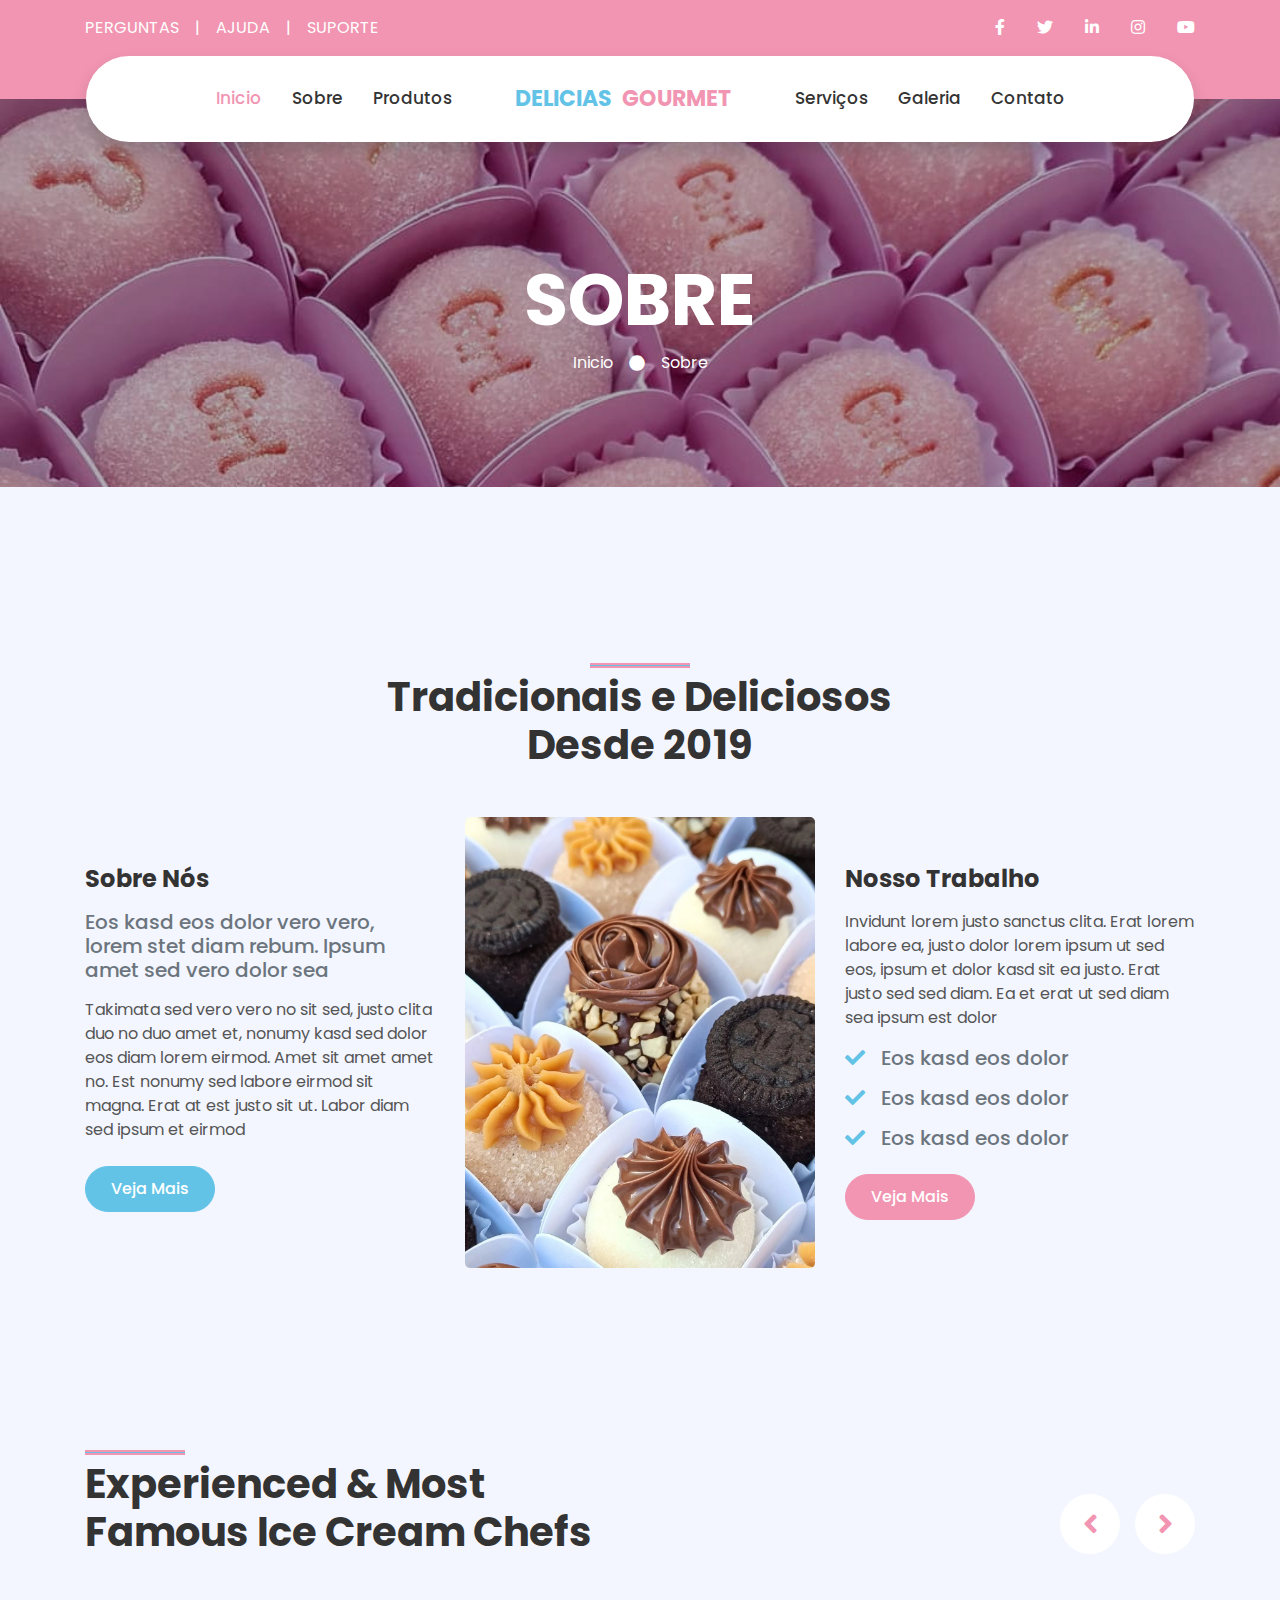
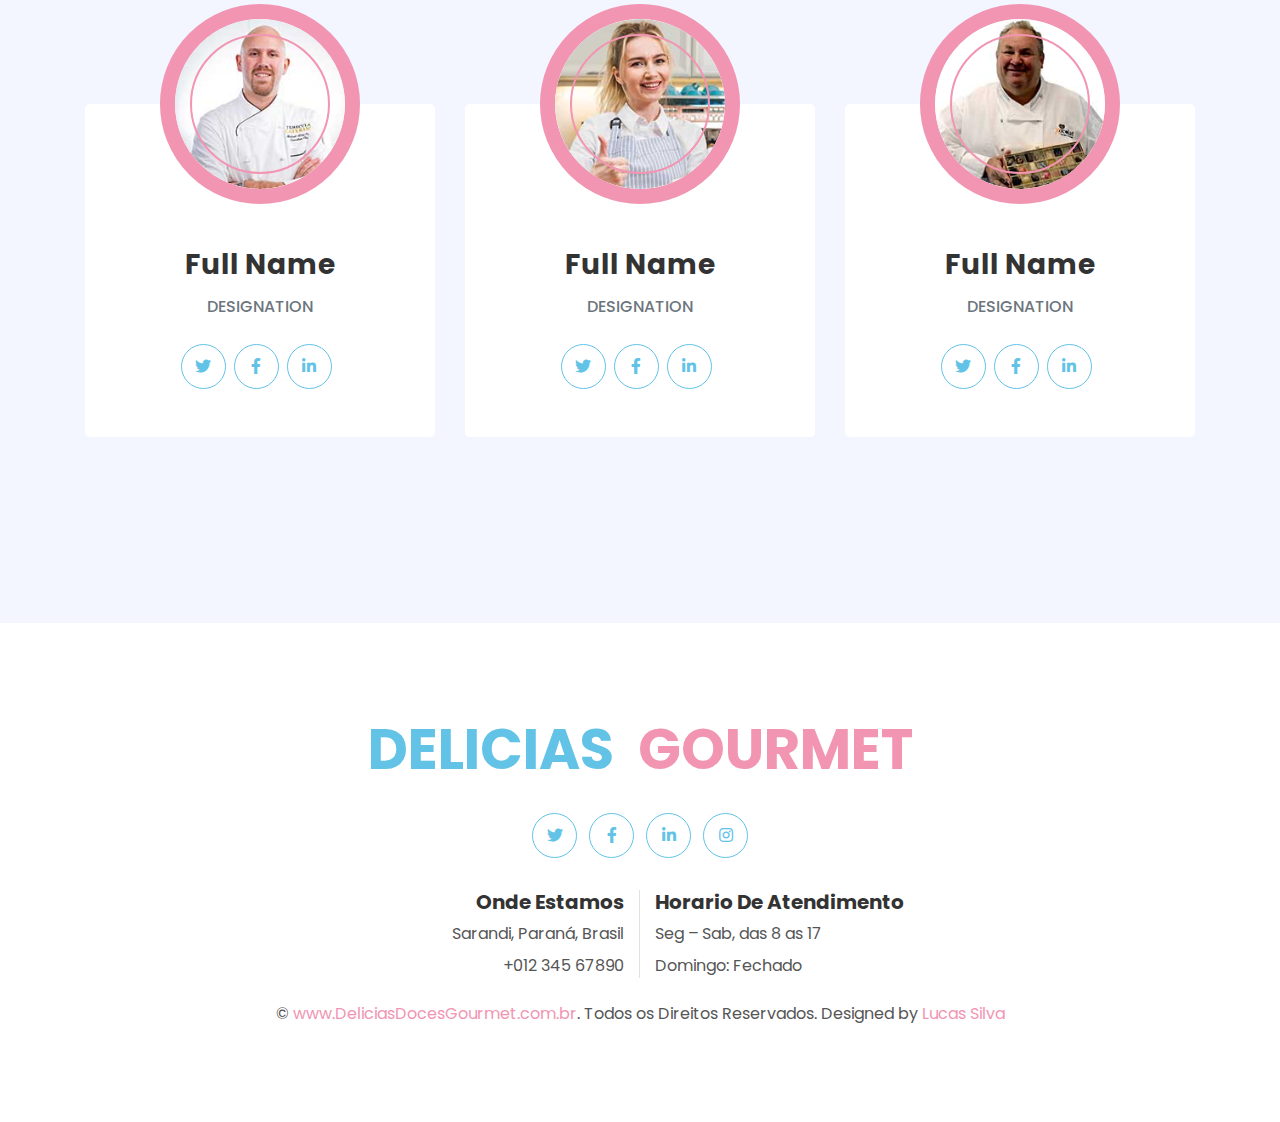
==== commit 6570f9e0: "traduzindo o restante das paginas" ====
--- a/about.html
+++ b/about.html
@@ -3,7 +3,7 @@
 
 <head>
     <meta charset="utf-8">
-    <title>iCREAM - Ice Cream Shop Website Template</title>
+    <title>Delicias - Doces Gourmet</title>
     <meta content="width=device-width, initial-scale=1.0" name="viewport">
     <meta content="Free HTML Templates" name="keywords">
     <meta content="Free HTML Templates" name="description">
@@ -33,16 +33,16 @@
             <div class="row">
                 <div class="col-md-6 text-center text-lg-left mb-2 mb-lg-0">
                     <div class="d-inline-flex align-items-center">
-                        <a class="text-white pr-3" href="">FAQs</a>
+                        <a class="text-white pr-3" href="">PERGUNTAS</a>
                         <span class="text-white">|</span>
-                        <a class="text-white px-3" href="">Help</a>
+                        <a class="text-white px-3" href="">AJUDA</a>
                         <span class="text-white">|</span>
-                        <a class="text-white pl-3" href="">Support</a>
+                        <a class="text-white pl-3" href="">SUPORTE</a>
                     </div>
                 </div>
                 <div class="col-md-6 text-center text-lg-right">
                     <div class="d-inline-flex align-items-center">
-                        <a class="text-white px-3" href="">
+                        <a class="text-white px-3" href="https://www.facebook.com/profile.php?id=100072148147451" target="_blank">
                             <i class="fab fa-facebook-f"></i>
                         </a>
                         <a class="text-white px-3" href="">
@@ -70,24 +70,24 @@
         <div class="container-lg position-relative p-0 px-lg-3" style="z-index: 9;">
             <nav class="navbar navbar-expand-lg bg-white navbar-light shadow p-lg-0">
                 <a href="index.html" class="navbar-brand d-block d-lg-none">
-                    <h1 class="m-0 display-4 text-primary"><span class="text-secondary">i</span>CREAM</h1>
+                    <h1 class="m-0 display-4 text-primary"><span class="text-secondary">DELICIAS  &nbsp</span>GOURMET</h1>
                 </a>
                 <button type="button" class="navbar-toggler" data-toggle="collapse" data-target="#navbarCollapse">
                     <span class="navbar-toggler-icon"></span>
                 </button>
                 <div class="collapse navbar-collapse justify-content-between" id="navbarCollapse">
                     <div class="navbar-nav ml-auto py-0">
-                        <a href="index.html" class="nav-item nav-link">Home</a>
-                        <a href="about.html" class="nav-item nav-link active">About</a>
-                        <a href="product.html" class="nav-item nav-link">Product</a>
+                        <a href="index.html" class="nav-item nav-link active">Inicio</a>
+                        <a href="about.html" class="nav-item nav-link">Sobre</a>
+                        <a href="product.html" class="nav-item nav-link">Produtos</a>
                     </div>
                     <a href="index.html" class="navbar-brand mx-5 d-none d-lg-block">
-                        <h1 class="m-0 display-4 text-primary"><span class="text-secondary">i</span>CREAM</h1>
+                        <h1 class="m-0 display-4 text-primary" style="font-size:22px;"><span class="text-secondary">DELICIAS &nbsp</span>GOURMET</h1>
                     </a>
                     <div class="navbar-nav mr-auto py-0">
-                        <a href="service.html" class="nav-item nav-link">Service</a>
-                        <a href="gallery.html" class="nav-item nav-link">Gallery</a>
-                        <a href="contact.html" class="nav-item nav-link">Contact</a>
+                        <a href="service.html" class="nav-item nav-link">Serviços</a>
+                        <a href="gallery.html" class="nav-item nav-link">Galeria</a>
+                        <a href="contact.html" class="nav-item nav-link">Contato</a>
                     </div>
                 </div>
             </nav>
@@ -99,11 +99,11 @@
     <!-- Header Start -->
     <div class="jumbotron jumbotron-fluid page-header" style="margin-bottom: 90px;">
         <div class="container text-center py-5">
-            <h1 class="text-white display-3 mt-lg-5">About</h1>
+            <h1 class="text-white display-3 mt-lg-5">SOBRE</h1>
             <div class="d-inline-flex align-items-center text-white">
-                <p class="m-0"><a class="text-white" href="">Home</a></p>
+                <p class="m-0"><a class="text-white" href="">Inicio</a></p>
                 <i class="fa fa-circle px-3"></i>
-                <p class="m-0">About</p>
+                <p class="m-0">Sobre</p>
             </div>
         </div>
     </div>
@@ -115,15 +115,15 @@
         <div class="container py-5">
             <div class="row justify-content-center">
                 <div class="col-lg-7">
-                    <h1 class="section-title position-relative text-center mb-5">Traditional & Delicious Ice Cream Since 1950</h1>
+                    <h1 class="section-title position-relative text-center mb-5">Tradicionais e Deliciosos Desde 2019</h1>
                 </div>
             </div>
             <div class="row">
                 <div class="col-lg-4 py-5">
-                    <h4 class="font-weight-bold mb-3">About Us</h4>
+                    <h4 class="font-weight-bold mb-3">Sobre Nós</h4>
                     <h5 class="text-muted mb-3">Eos kasd eos dolor vero vero, lorem stet diam rebum. Ipsum amet sed vero dolor sea</h5>
                     <p>Takimata sed vero vero no sit sed, justo clita duo no duo amet et, nonumy kasd sed dolor eos diam lorem eirmod. Amet sit amet amet no. Est nonumy sed labore eirmod sit magna. Erat at est justo sit ut. Labor diam sed ipsum et eirmod</p>
-                    <a href="" class="btn btn-secondary mt-2">Learn More</a>
+                    <a href="" class="btn btn-secondary mt-2">Veja Mais</a>
                 </div>
                 <div class="col-lg-4" style="min-height: 400px;">
                     <div class="position-relative h-100 rounded overflow-hidden">
@@ -131,12 +131,12 @@
                     </div>
                 </div>
                 <div class="col-lg-4 py-5">
-                    <h4 class="font-weight-bold mb-3">Our Features</h4>
+                    <h4 class="font-weight-bold mb-3">Nosso Trabalho</h4>
                     <p>Invidunt lorem justo sanctus clita. Erat lorem labore ea, justo dolor lorem ipsum ut sed eos, ipsum et dolor kasd sit ea justo. Erat justo sed sed diam. Ea et erat ut sed diam sea ipsum est dolor</p>
                     <h5 class="text-muted mb-3"><i class="fa fa-check text-secondary mr-3"></i>Eos kasd eos dolor</h5>
                     <h5 class="text-muted mb-3"><i class="fa fa-check text-secondary mr-3"></i>Eos kasd eos dolor</h5>
                     <h5 class="text-muted mb-3"><i class="fa fa-check text-secondary mr-3"></i>Eos kasd eos dolor</h5>
-                    <a href="" class="btn btn-primary mt-2">Learn More</a>
+                    <a href="" class="btn btn-primary mt-2">Veja Mais</a>
                 </div>
             </div>
         </div>
@@ -226,31 +226,31 @@
             <div class="row">
                 <div class="col-12 mb-4">
                     <a href="index.html" class="navbar-brand m-0">
-                        <h1 class="m-0 mt-n2 display-4 text-primary"><span class="text-secondary">i</span>CREAM</h1>
+                        <h1 class="m-0 mt-n2 display-4 text-primary"><span class="text-secondary">DELICIAS &nbsp</span>GOURMET</h1>
                     </a>
                 </div>
                 <div class="col-12 mb-4">
                     <a class="btn btn-outline-secondary btn-social mr-2" href="#"><i class="fab fa-twitter"></i></a>
-                    <a class="btn btn-outline-secondary btn-social mr-2" href="#"><i class="fab fa-facebook-f"></i></a>
+                    <a class="btn btn-outline-secondary btn-social mr-2" href="https://www.facebook.com/profile.php?id=100072148147451" target="_blank"><i class="fab fa-facebook-f"></i></a>
                     <a class="btn btn-outline-secondary btn-social mr-2" href="#"><i class="fab fa-linkedin-in"></i></a>
                     <a class="btn btn-outline-secondary btn-social" href="#"><i class="fab fa-instagram"></i></a>
                 </div>
                 <div class="col-12 mt-2 mb-4">
                     <div class="row">
                         <div class="col-sm-6 text-center text-sm-right border-right mb-3 mb-sm-0">
-                            <h5 class="font-weight-bold mb-2">Get In Touch</h5>
-                            <p class="mb-2">123 Street, New York, USA</p>
+                            <h5 class="font-weight-bold mb-2">Onde Estamos</h5>
+                            <p class="mb-2">Sarandi, Paraná, Brasil</p>
                             <p class="mb-0">+012 345 67890</p>
                         </div>
                         <div class="col-sm-6 text-center text-sm-left">
-                            <h5 class="font-weight-bold mb-2">Opening Hours</h5>
-                            <p class="mb-2">Mon – Sat, 8AM – 5PM</p>
-                            <p class="mb-0">Sunday: Closed</p>
+                            <h5 class="font-weight-bold mb-2">Horario De Atendimento</h5>
+                            <p class="mb-2">Seg – Sab, das 8 as 17</p>
+                            <p class="mb-0">Domingo: Fechado</p>
                         </div>
                     </div>
                 </div>
                 <div class="col-12">
-                    <p class="m-0">&copy; <a href="#">Domain</a>. All Rights Reserved. Designed by <a href="https://htmlcodex.com">HTML Codex</a>
+                    <p class="m-0">&copy; <a href="#">www.DeliciasDocesGourmet.com.br</a>. Todos os Direitos Reservados. Designed by <a href="https://www.linkedin.com/in/lucas-silva-2571ab213/" target="_blank">Lucas Silva</a>
                     </p>
                 </div>
             </div>
